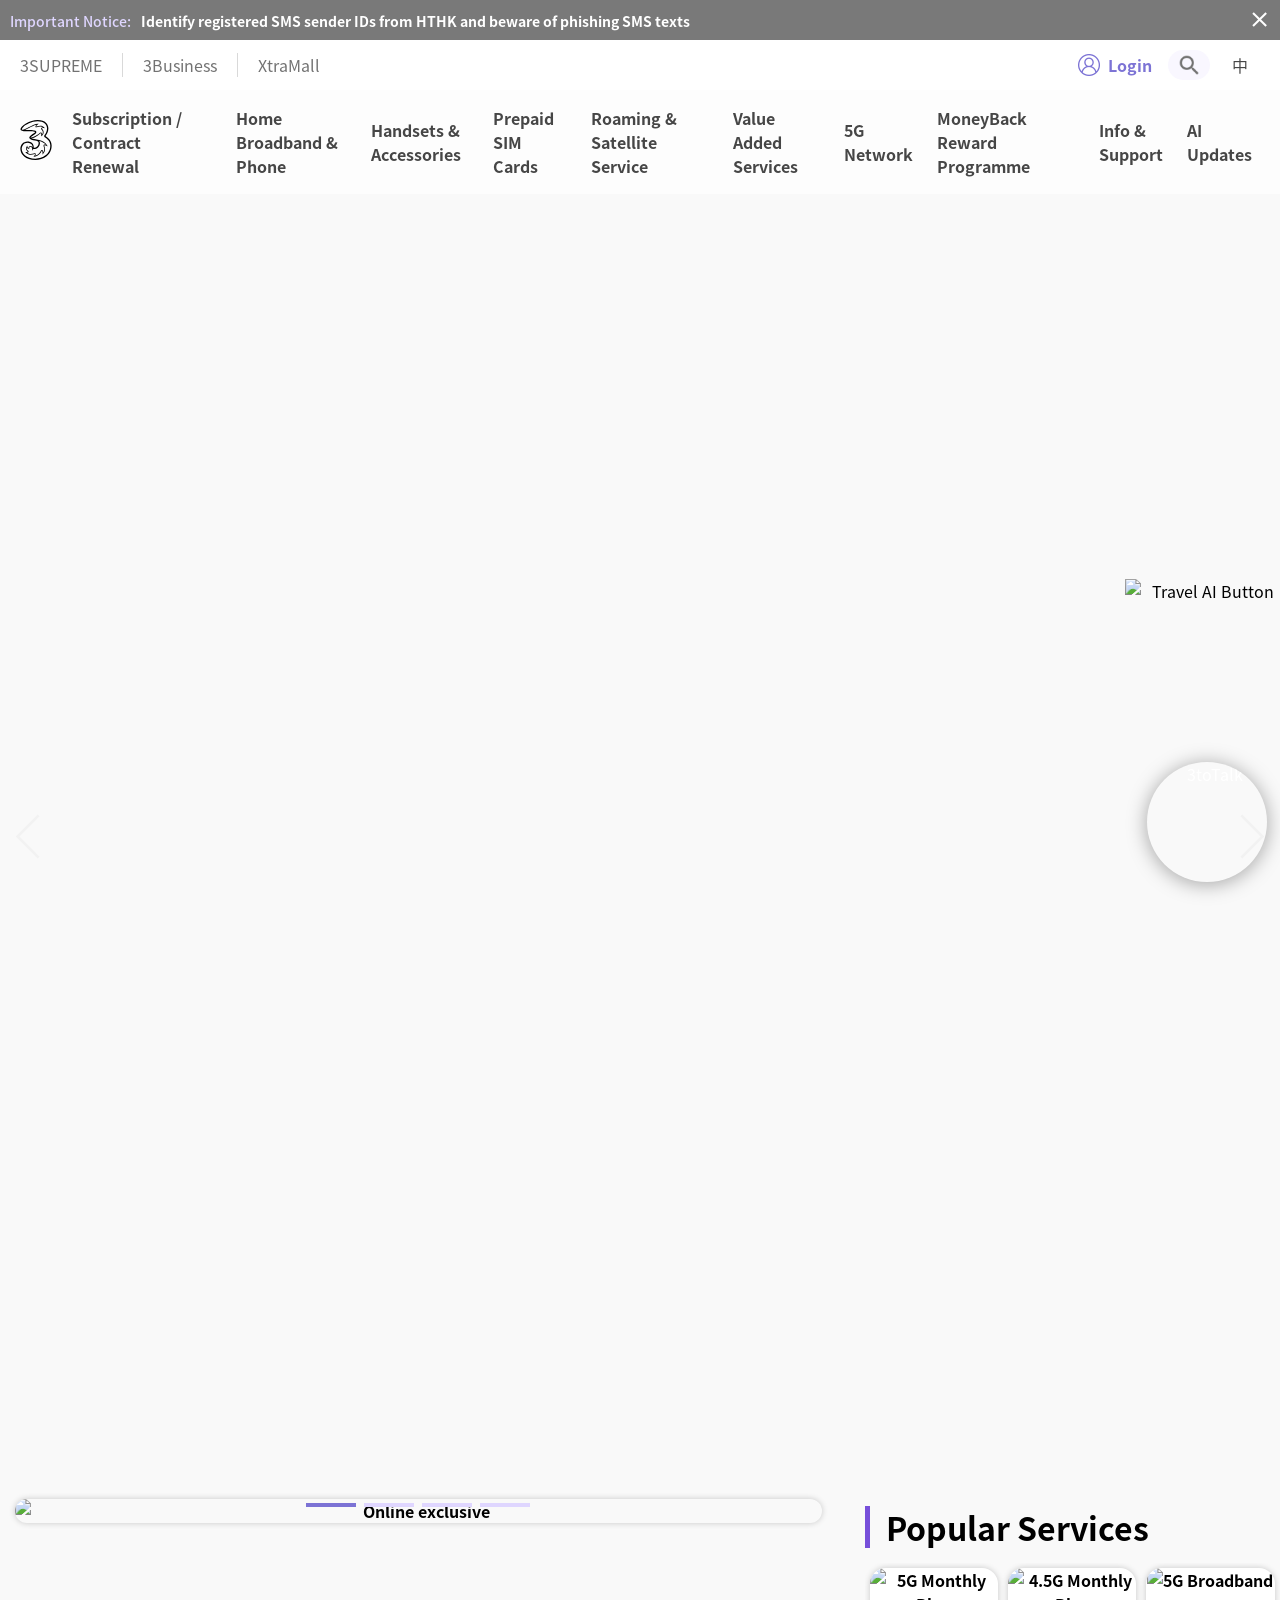
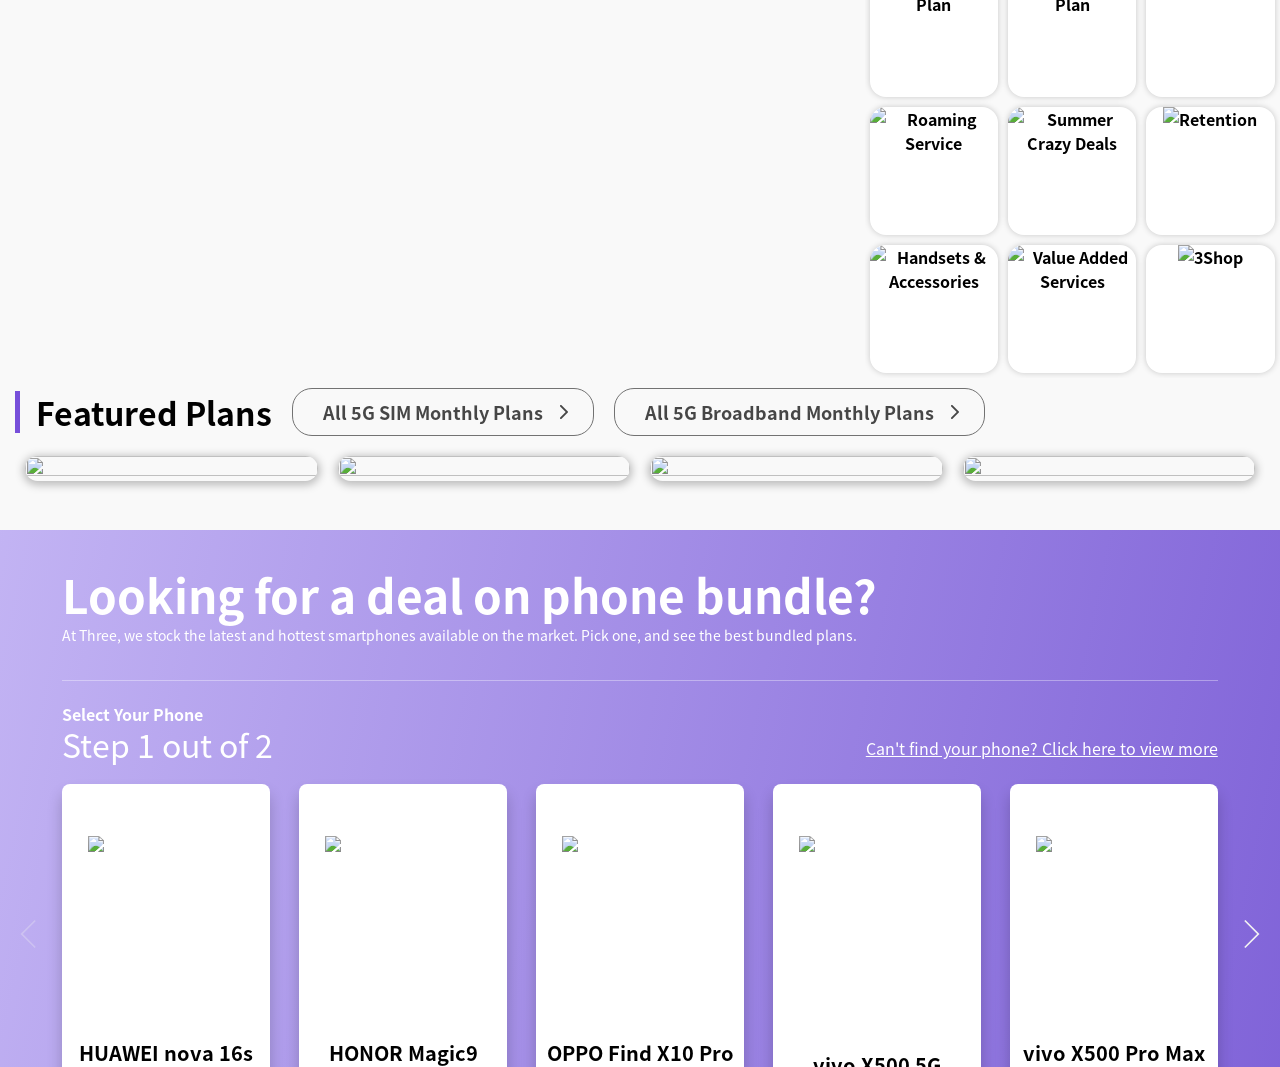
==== christmas/home2.html @ 0cf80a82 "Add Christmas snow UAT static package for Vercel. Includes home and home2 pages with snowfall, pile " ====
<!DOCTYPE html><html lang="en" class="night-sky">
<head>
<base href="/christmas/">

<!-- Google Tag Manager -->
<script>(function(w,d,s,l,i){w[l]=w[l]||[];w[l].push({'gtm.start':
new Date().getTime(),event:'gtm.js'});var f=d.getElementsByTagName(s)[0],
j=d.createElement(s),dl=l!='dataLayer'?'&l='+l:'';j.async=true;j.src=
'https://www.googletagmanager.com/gtm.js?id='+i+dl;f.parentNode.insertBefore(j,f);
})(window,document,'script','dataLayer','GTM-KMR63XJV');</script>
<!-- End Google Tag Manager -->

<meta charset="UTF-8">
<meta http-equiv="X-UA-Compatible" content="ie=edge">
<meta name="viewport" content="width=device-width,initial-scale=1">
<meta name="google-site-verification" content="TUhLHkt46gI5hP8kdC83xCrwX-N184B8eA0Xy2Kvef0" />
<title>One Plan One World | 3 for you | 3 Hong Kong</title>
<meta name="description" content="3HK - Beyond Hong Kong! Travel has become part of everyday life. The brand new &quot;WORLD PLAN&quot; One monthly fee - enjoy data from Hong Kong to the world!">

<meta property="og:title" content="One Plan One World | 3 for you | 3 Hong Kong"><meta property="og:description" content="3HK - Beyond Hong Kong! Travel has become part of everyday life. The brand new &quot;WORLD PLAN&quot; One monthly fee - enjoy data from Hong Kong to the world!"><meta property="og:locale" content="en"><meta property="og:site_name" content="3HK"><meta property="og:image" content="https://www.three.com.hk/media/home/branding-pc-en_r4.webp"><meta name="twitter:title" content="One Plan One World | 3 for you | 3 Hong Kong"><meta name="twitter:description" content="3HK - Beyond Hong Kong! Travel has become part of everyday life. The brand new &quot;WORLD PLAN&quot; One monthly fee - enjoy data from Hong Kong to the world!"><meta name="twitter:card" content="summary"><meta name="twitter:image" content="https://www.three.com.hk/media/home/branding-pc-en_r4.webp">



<!-- 20250918 Thumbnail-->
<link rel="apple-touch-icon" sizes="180x180" href="/apple-touch-icon.png">
<link rel="icon" type="image/png" sizes="32x32" href="/favicon-32x32.png">
<link rel="icon" type="image/png" sizes="16x16" href="/favicon-16x16.png">
<link rel="manifest" href="/manifest.json">
<link rel="shortcut icon" href="/favicon.ico">
<!-- 20250918 Thumbnail-->

<!-- 20220620 Canonical URL -->
<link rel="canonical" href='https://www.three.com.hk/en/home.html'>
<!-- 20220620 Canonical URL -->

<!-- <link rel="stylesheet" href="/assets/css/main.css"> --> 
<!-- --> 
<!-- <link rel="stylesheet" href="/assets/css/en.css"> --> 

<!-- Google tag (gtag.js) -->
<script async src="https://www.googletagmanager.com/gtag/js?id=G-T8FV8XR2CG"></script>
<script>
  window.dataLayer = window.dataLayer || [];
  function gtag(){dataLayer.push(arguments);}
  gtag('js', new Date());

  gtag('config', 'G-T8FV8XR2CG');
</script>

<!-- Microsoft Clarity tracking code -->
<script type="text/javascript">
(function(c,l,a,r,i,t,y){
c[a]=c[a]||function(){(c[a].q=c[a].q||[]).push(arguments)};
t=l.createElement(r);t.async=1;t.src="https://www.clarity.ms/tag/"+i;
y=l.getElementsByTagName(r)[0];y.parentNode.insertBefore(t,y);
})(window, document, "clarity", "script", "td3sk37dtx");
</script>
<!-- Microsoft Clarity tracking code -->

<!-- Organization structured data -->
<script type="application/ld+json">
{
"@context": "https://schema.org",
"@graph": [
{
	"@type": "Organization",
	"@id": "https://www.three.com.hk/#organization",
	"name": "3香港 (3 Hong Kong)",
	"alternateName": ["3HK", "Three Hong Kong", "Hutchison Telephone Company Limited"],
	"url": "https://www.three.com.hk/",
	"logo": {
	"@type": "ImageObject",
	"url": "https://www.three.com.hk/assets/images/3_logo.svg",
	"width": 512,
	"height": 512,
	"caption": "3 Hong Kong Logo"
	},
	"image": "https://www.three.com.hk/assets/images/3_logo.svg",
	"description": "3 Hong Kong is a leading mobile telecommunications operator in Hong Kong providing 5G mobile services, broadband, and digital solutions.",
	"telephone": "+852-1033",
	"email": "cs.mobile@three.com.hk",
	"address": {
	"@type": "PostalAddress",
	"streetAddress": "Hutchison Telecom Tower, 99 Cheung Fai Road",
	"addressLocality": "Tsing Yi",
	"addressRegion": "New Territories",
	"addressCountry": "HK"
	},
	"parentOrganization": {
	"@type": "Corporation",
	"name": "Hutchison Telecommunications Hong Kong Holdings Limited",
	"alternateName": "HTHKH",
	"tickerSymbol": "HKEX:215",
	"url": "https://www.hthkh.com/"
	},
	"brand": [
	{
		"@type": "Brand",
		"name": "SoSIM",
		"url": "https://www.sosimhk.com/"
	},
	{
		"@type": "Brand",
		"name": "MO+",
		"url": "https://www.moplushk.com/"
	},
	{
		"@type": "Brand",
		"name": "3SUPREME",
		"url": "https://www.3supreme.vip/"
	},
	{
		"@type": "Brand",
		"name": "UFO SIM",
		"url": "https://www.ufosim.net/"
	}
	],
	"sameAs": [
	"https://www.facebook.com/threeHK",
	"https://www.instagram.com/3hongkong/",
	"https://www.linkedin.com/company/hthk/",
	"https://www.youtube.com/@3hk780",
	"https://zh.wikipedia.org/wiki/3%E9%A6%99%E6%B8%AF"
	],
	"contactPoint": [
	{
		"@type": "ContactPoint",
		"telephone": "+852-1033",
		"email": "cs.mobile@three.com.hk",
		"contactType": "customer service",
		"areaServed": "HK",
		"availableLanguage": ["en", "zh-Hant", "zh-Hans"]
	}
	]
},
{
	"@type": "WebSite",
	"@id": "https://www.three.com.hk/#website",
	"url": "https://www.three.com.hk/",
	"name": "3香港 (3 Hong Kong)",
	"publisher": {
	"@id": "https://www.three.com.hk/#organization"
	},
	"inLanguage": ["zh-Hant", "en"]
}
]
}
</script>
<!-- Organization structured data -->

<!-- Meta Pixel Code -->
<script>
!function(f,b,e,v,n,t,s)
{if(f.fbq)return;n=f.fbq=function(){n.callMethod?
n.callMethod.apply(n,arguments):n.queue.push(arguments)};
if(!f._fbq)f._fbq=n;n.push=n;n.loaded=!0;n.version='2.0';
n.queue=[];t=b.createElement(e);t.async=!0;
t.src=v;s=b.getElementsByTagName(e)[0];
s.parentNode.insertBefore(t,s)}(window, document,'script',
'https://connect.facebook.net/en_US/fbevents.js');
fbq('init', '1456015915930587');
fbq('track', 'PageView');
</script>
<noscript><img height="1" width="1" style="display:none"
src="https://www.facebook.com/tr?id=1456015915930587&ev=PageView&noscript=1"
/></noscript>
<!-- End Meta Pixel Code -->

<script type="module" src="https://ra.three.com.hk/analytics/static/tracker.umd.cjs"></script>
<script type="module">
  Tracker(
    "https://ra.three.com.hk/analytics/",
    "dc795b6e8851475c9cde13620efe180e"
  );
</script>

<script>
	var lang_url_en = 'https://www.three.com.hk/en/home.html';
	var lang_url_tc = 'https://www.three.com.hk/tc/home.html';
	var current_url = 'https://www.three.com.hk/en/home.html';
	var threeCareAPI = 'https://www.three.com.hk/3Care/';
	

	var xmas_theme = false;
</script>

<script> 

function isIE() {
  ua = navigator.userAgent;

  // alert(" ua version: " + ua);

  /* MSIE used to detect old browsers and Trident used to newer ones*/
  // var is_ie = ua.indexOf("MSIE 10") > -1 || ua.indexOf("Trident/") > -1;

  var is_ie = ua.indexOf("MSIE 10") > -1 || ua.indexOf("MSIE 9.0") > -1 || ua.indexOf("MSIE 8.0") > -1 || ua.indexOf("MSIE 7.0") > -1;
  
  return is_ie; 
}
/* Create an alert to show if the browser is IE or not */
if (isIE()){

    alert('建議使用 Chrome, Firefox, Internet Explorer 11 或以上瀏覽網頁，以達致最佳效果。\nFor the best viewing, it is recommended to use Firefox, Chrome or Internet Explorer 11 or above versions.');
}else{

}

</script>






<style>
	.xmas .navbar-top .container {
		background-image: url("../media/global/");
	}
	
	.xmas #navbar .xmas-buy .nav-category-block:after {
		background-image: url("../media/global/");
	}
	
	.xmas #navbar .xmas-three .nav-category-block:after {
		background-image: url("../media/global/");
	}

	@media screen and (max-width: 1024px) and (min-width: 768px) {
		.xmas .navbar-top .container {
			background-image: url("../media/global/");
		}
	}


	@media screen and (max-width: 767px) {

		.xmas .navbar-top .container {
			background: none;
		}
		
		.xmas #navbar-xs .navbar-top {
			background-image: url("../media/global/");
		}

		.xmas #navbar-xs .navbar-body .nav-list-body:first-of-type:after {
			background-image: url("../media/global/");
		}
		
		.xmas #navbar-xs .navbar-body .nav-list-body:last-of-type:after {
			background-image: url("../media/global/");
		}

	}
</style>
<script>
	var maps_api_type = 'google'; // 'google' or 'baidu'
</script>

</head>
<body>

<div id="night-sky" aria-hidden="true">
	<div class="night-stars night-stars-a"></div>
	<div class="night-stars night-stars-b"></div>
	<div class="night-stars night-stars-c"></div>
	<span class="night-glow"></span>
	<span class="night-glow"></span>
	<span class="night-glow"></span>
	<span class="night-glow"></span>
	<span class="night-glow"></span>
	<span class="night-glow"></span>
	<span class="night-spark"></span>
	<span class="night-spark"></span>
	<span class="night-spark"></span>
	<span class="night-spark"></span>
	<span class="night-spark"></span>
	<span class="night-spark"></span>
	<span class="night-spark"></span>
	<span class="night-spark"></span>
	<span class="night-spark night-spark--side night-spark--side-l night-spark--side-hero"></span>
	<span class="night-spark night-spark--side night-spark--side-l2"></span>
	<span class="night-spark night-spark--side night-spark--side-r night-spark--side-hero"></span>
	<span class="night-spark night-spark--side night-spark--side-r2"></span>
</div>
<div id="snow-pile" class="snow-pile" aria-hidden="true"></div>
<div class="snowfall-overlay" aria-hidden="true">
	<div class="snowfall">
		<div class="snowflake"></div>
		<div class="snowflake"></div>
		<div class="snowflake"></div>
		<div class="snowflake"></div>
		<div class="snowflake"></div>
		<div class="snowflake"></div>
		<div class="snowflake"></div>
		<div class="snowflake"></div>
		<div class="snowflake"></div>
		<div class="snowflake"></div>
		<div class="snowflake"></div>
		<div class="snowflake"></div>
		<div class="snowflake"></div>
		<div class="snowflake"></div>
		<div class="snowflake"></div>
		<div class="snowflake"></div>
		<div class="snowflake"></div>
		<div class="snowflake"></div>
		<div class="snowflake"></div>
		<div class="snowflake"></div>
		<div class="snowflake"></div>
		<div class="snowflake"></div>
		<div class="snowflake"></div>
		<div class="snowflake"></div>
		<div class="snowflake"></div>
		<div class="snowflake"></div>
		<div class="snowflake"></div>
		<div class="snowflake"></div>
		<div class="snowflake"></div>
		<div class="snowflake"></div>
		<div class="snowflake"></div>
		<div class="snowflake"></div>
		<div class="snowflake"></div>
		<div class="snowflake"></div>
		<div class="snowflake"></div>
		<div class="snowflake"></div>
		<div class="snowflake"></div>
		<div class="snowflake"></div>
		<div class="snowflake"></div>
		<div class="snowflake"></div>
		<div class="snowflake"></div>
		<div class="snowflake"></div>
		<div class="snowflake"></div>
		<div class="snowflake"></div>
		<div class="snowflake"></div>
		<div class="snowflake"></div>
		<div class="snowflake"></div>
		<div class="snowflake"></div>
		<div class="snowflake"></div>
		<div class="snowflake"></div>
		<div class="snowflake"></div>
		<div class="snowflake"></div>
		<div class="snowflake"></div>
		<div class="snowflake"></div>
		<div class="snowflake"></div>
		<div class="snowflake"></div>
		<div class="snowflake"></div>
		<div class="snowflake"></div>
		<div class="snowflake"></div>
		<div class="snowflake"></div>
		<div class="snowflake"></div>
		<div class="snowflake"></div>
		<div class="snowflake"></div>
		<div class="snowflake"></div>
		<div class="snowflake"></div>
		<div class="snowflake"></div>
		<div class="snowflake"></div>
		<div class="snowflake"></div>
		<div class="snowflake"></div>
		<div class="snowflake"></div>
		<div class="snowflake"></div>
		<div class="snowflake"></div>
		<div class="snowflake"></div>
		<div class="snowflake"></div>
		<div class="snowflake"></div>
		<div class="snowflake"></div>
		<div class="snowflake"></div>
		<div class="snowflake"></div>
		<div class="snowflake"></div>
		<div class="snowflake"></div>
		<div class="snowflake"></div>
		<div class="snowflake"></div>
		<div class="snowflake"></div>
		<div class="snowflake"></div>
		<div class="snowflake"></div>
		<div class="snowflake"></div>
		<div class="snowflake"></div>
		<div class="snowflake"></div>
		<div class="snowflake"></div>
		<div class="snowflake"></div>
		<div class="snowflake"></div>
		<div class="snowflake"></div>
		<div class="snowflake"></div>
		<div class="snowflake"></div>
		<div class="snowflake"></div>
		<div class="snowflake"></div>
		<div class="snowflake"></div>
		<div class="snowflake"></div>
		<div class="snowflake"></div>
		<div class="snowflake"></div>
		<div class="snowflake"></div>
		<div class="snowflake"></div>
		<div class="snowflake"></div>
		<div class="snowflake"></div>
		<div class="snowflake"></div>
		<div class="snowflake"></div>
		<div class="snowflake"></div>
		<div class="snowflake"></div>
		<div class="snowflake"></div>
		<div class="snowflake"></div>
		<div class="snowflake"></div>
		<div class="snowflake"></div>
		<div class="snowflake"></div>
		<div class="snowflake"></div>
		<div class="snowflake"></div>
		<div class="snowflake"></div>
		<div class="snowflake"></div>
		<div class="snowflake"></div>
		<div class="snowflake"></div>
		<div class="snowflake"></div>
		<div class="snowflake"></div>
		<div class="snowflake"></div>
		<div class="snowflake"></div>
		<div class="snowflake"></div>
		<div class="snowflake"></div>
		<div class="snowflake"></div>
		<div class="snowflake"></div>
		<div class="snowflake"></div>
		<div class="snowflake"></div>
		<div class="snowflake"></div>
		<div class="snowflake"></div>
		<div class="snowflake"></div>
		<div class="snowflake"></div>
		<div class="snowflake"></div>
		<div class="snowflake"></div>
		<div class="snowflake"></div>
		<div class="snowflake"></div>
		<div class="snowflake"></div>
		<div class="snowflake"></div>
		<div class="snowflake"></div>
		<div class="snowflake"></div>
		<div class="snowflake"></div>
		<div class="snowflake"></div>
		<div class="snowflake"></div>
		<div class="snowflake"></div>
		<div class="snowflake"></div>
		<div class="snowflake"></div>
		<div class="snowflake"></div>
		<div class="snowflake"></div>
		<div class="snowflake"></div>
		<div class="snowflake"></div>
		<div class="snowflake"></div>
		<div class="snowflake"></div>
		<div class="snowflake"></div>
		<div class="snowflake"></div>
		<div class="snowflake"></div>
		<div class="snowflake"></div>
		<div class="snowflake"></div>
		<div class="snowflake"></div>
		<div class="snowflake"></div>
		<div class="snowflake"></div>
		<div class="snowflake"></div>
		<div class="snowflake"></div>
		<div class="snowflake"></div>
		<div class="snowflake"></div>
		<div class="snowflake"></div>
		<div class="snowflake"></div>
		<div class="snowflake"></div>
		<div class="snowflake"></div>
		<div class="snowflake"></div>
		<div class="snowflake"></div>
		<div class="snowflake"></div>
		<div class="snowflake"></div>
		<div class="snowflake"></div>
		<div class="snowflake"></div>
		<div class="snowflake"></div>
		<div class="snowflake"></div>
		<div class="snowflake"></div>
		<div class="snowflake"></div>
		<div class="snowflake"></div>
		<div class="snowflake"></div>
		<div class="snowflake"></div>
		<div class="snowflake"></div>
		<div class="snowflake"></div>
		<div class="snowflake"></div>
		<div class="snowflake"></div>
		<div class="snowflake"></div>
		<div class="snowflake"></div>
		<div class="snowflake"></div>
		<div class="snowflake"></div>
		<div class="snowflake"></div>
		<div class="snowflake"></div>
		<div class="snowflake"></div>
		<div class="snowflake"></div>
		<div class="snowflake"></div>
		<div class="snowflake"></div>
		<div class="snowflake"></div>
		<div class="snowflake"></div>
		<div class="snowflake"></div>
		<div class="snowflake"></div>
		<div class="snowflake"></div>
		<div class="snowflake"></div>
		<div class="snowflake"></div>
		<div class="snowflake"></div>
		<div class="snowflake"></div>
		<div class="snowflake"></div>
		<div class="snowflake"></div>
		<div class="snowflake"></div>
		<div class="snowflake"></div>
		<div class="snowflake"></div>
		<div class="snowflake"></div>
		<div class="snowflake"></div>
		<div class="snowflake"></div>
		<div class="snowflake"></div>
		<div class="snowflake"></div>
		<div class="snowflake"></div>
		<div class="snowflake"></div>
		<div class="snowflake"></div>
		<div class="snowflake"></div>
		<div class="snowflake"></div>
		<div class="snowflake"></div>
		<div class="snowflake"></div>
		<div class="snowflake"></div>
		<div class="snowflake"></div>
		<div class="snowflake"></div>
		<div class="snowflake"></div>
		<div class="snowflake"></div>
		<div class="snowflake"></div>
		<div class="snowflake"></div>
		<div class="snowflake"></div>
		<div class="snowflake"></div>
		<div class="snowflake"></div>
		<div class="snowflake"></div>
		<div class="snowflake"></div>
		<div class="snowflake"></div>
		<div class="snowflake"></div>
		<div class="snowflake"></div>
		<div class="snowflake"></div>
		<div class="snowflake"></div>
		<div class="snowflake"></div>
		<div class="snowflake"></div>
		<div class="snowflake"></div>
		<div class="snowflake"></div>
		<div class="snowflake"></div>
		<div class="snowflake"></div>
		<div class="snowflake"></div>
		<div class="snowflake"></div>
		<div class="snowflake"></div>
		<div class="snowflake"></div>
		<div class="snowflake"></div>
	</div>
</div>

<!-- Google Tag Manager (noscript) -->
<noscript><iframe src="https://www.googletagmanager.com/ns.html?id=GTM-KMR63XJV"
height="0" width="0" style="display:none;visibility:hidden"></iframe></noscript>
<!-- End Google Tag Manager (noscript) -->


<h1 class="visuallyhidden ">One Plan One World | 3 for you | 3 Hong Kong</h1>
    <style>
      .visuallyhidden {
          position: absolute;
          clip: rect(1px, 1px, 1px, 1px);
          -webkit-clip-path: inset(0px 0px 99.9% 99.9%);
          clip-path: inset(0px 0px 99.9% 99.9%);
          overflow: hidden;
          height: 1px;
          width: 1px;
          padding: 0;
          border: 0
      }

      .bg-gradient {
        background-image: linear-gradient(
          180deg,
          var(--NewPurple3, #f9f9f9) 0%,
          var(--NewWhite, #f9f9f9) 43.75%,
          var(--NewPurple4, #f9f9f9) 100%
        );
        min-height: 100%;
        height: fit-content !important;
        background-repeat: no-repeat;
        background-color: #f9f9f9;
      }
    </style>
<noscript>You need to enable JavaScript to run this app.</noscript>
<div id="root" class="bg-gradient"></div><div class="device-xs visible-xs"></div><div class="device-sm visible-sm"></div><div class="device-md visible-md"></div><div class="device-lg visible-lg"></div>
<script src="/assets/js/jquery-3.6.1.min.js"></script>
<script src="/assets/js/slick.min.js"></script>
<script src="/assets/js/jquery.share.min.js"></script>

<script type="text/javascript">var THREE_REACT_APP_GLOBAL={fn:[],language:"en",api_endpoint:"/3api/v02/"}</script>
<script src="/assets/js/main.js"></script>

<!-- <link href="/static/css/main.css" rel="stylesheet"> -->
<!-- <script type="text/javascript" src="/static/js/main.js"></script> -->

<link crossorigin  href="/static/css/main.css" rel="stylesheet">
<link href="/assets/css/home-snowfall-w3bits.css" rel="stylesheet">
<link href="/assets/css/home-snow-accumulate.css?v=fall50" rel="stylesheet">
<link href="/assets/css/home-night.css?v=3" rel="stylesheet">
<script>
/* SPA routes only match /:lang/home.html — /christmas/index.html is the 404 route. */
(function () {
  var path = location.pathname.replace(/\/+$/, "") || "/";
  if (path === "/christmas" || path === "/christmas/index.html") {
    history.replaceState(null, "", "/christmas/home.html" + location.search + location.hash);
  }
})();
</script>
<script type="module" crossorigin src="/static/js/main.js"></script>












<script>
  let lang = "en";
  let hasPetButtonRun = false;

  function generatePetButton() {
    // Ensure only run one time
    if (hasPetButtonRun) return;
    hasPetButtonRun = true;

    // 1. Injecting CSS Animation Styles into the Head
    const styleTag = document.createElement("style");
    styleTag.innerHTML = `
            @keyframes slideFromBehindDog {
                from {
                    opacity: 0;
                    transform: translateY(100px); /* Start hidden down at the dog's bottom */
                }
                to {
                    opacity: 1;
                    transform: translateY(0);    /* Slide up to its resting absolute position */
                }
            }

            /* 🐕 Dog Shake Animation */
            @keyframes slideDogFromLeft {
                from {
                    opacity: 0;
                    transform: translateX(-100px); /* Start hidden down at the dog's bottom */
                }
                to {
                    opacity: 1;
                    transform: translate(0);    /* Slide up to its resting absolute position */
                }
            }

            @keyframes shakeDog {
                0%, 50%, 100% { transform: rotate(0deg) translateX(0); }
                25% { transform: rotate(-15deg) translateX(-2px); }
                75% { transform: rotate(8deg) translateX(0); }
            }

            /* Smooth scaling handling for the widget container on hover */
            .widget-container {
                transition: transform 0.3s ease !important;
            }
            .widget-container:hover {
                transform: scale(1.03);
            }
        `;
    document.head.appendChild(styleTag);

    const url = lang === 'en' ? "https://web.three.com.hk/plans/vipet/index-en.html?intcmp=home-dog-260522" : "https://web.three.com.hk/plans/vipet/index.html?intcmp=home-dog-260522"

    // 2. Configuration with your specific assets
    const buttonConfig = {
      left: {
        url,
        img: "https://www.three.com.hk/assets/images/dog-left.png",
        message:
          "https://www.three.com.hk/assets/images/message-left-en.png",
      },
      center: {
        url,
        img: "https://www.three.com.hk/assets/images/dog-center.png",
        message:
          "https://www.three.com.hk/assets/images/message-center-en.png",
      },
    };

    // 3. Selection
    const positions = Object.keys(buttonConfig);
    let choice = positions[Math.floor(Math.random() * positions.length)];

    // Please do not remove or delete!
    // choice = 'left';
    // choice = 'center';

    const settings = buttonConfig[choice];
    const isMobile = window.innerWidth <= 768;

    // 4. Create Container
    const widgetContainer = document.createElement("div");
    widgetContainer.className = "widget-container"; // Assigned class for CSS hover targeting

    // 5. Create Elements
    const btn = document.createElement("button");
    btn.innerHTML = `<img src="${settings.img}" alt="Pet" style="width: 100%; height: auto; display: block;">`;

    const message = document.createElement("div");
    message.innerHTML = `<img src="${settings.message}" alt="Pet Plan Bubble Message" style="width: 100%; height: auto; display: block;">`;

    // 6. Responsive Width Logic
    let btnWidth;
    if (choice === "left") {
      btnWidth = isMobile ? "134px" : "134px";
    } else if (choice === "center") {
      btnWidth = isMobile ? "159px" : "159px";
    } else {
      btnWidth = isMobile ? "200px" : "300px";
    }

    // 7. Core Styles on Container (Acts as the absolute anchor)
    Object.assign(widgetContainer.style, {
      position: "fixed",
      bottom: "0",
      width: btnWidth,
      zIndex: "9999",
    });

    // Horizontal Positioning
    if (choice === "left") {
      widgetContainer.style.left = "0px";
    } else if (choice === "center") {
      widgetContainer.style.left = "0";
      widgetContainer.style.right = "0";
      widgetContainer.style.margin = "0 auto";
    } else {
      widgetContainer.style.right = "20px";
    }

    // Button Styles (Sits normally at the bottom of the container)
    Object.assign(btn.style, {
      width: "100%",
      background: "transparent",
      border: "none",
      padding: "0",
      cursor: "pointer",
      outline: "none",
      position: "relative",
      zIndex: "2", // Sits on top of the message while it slides up
    });

    // Message Bubble Styles
    Object.assign(message.style, {
      opacity: "0",
      position: "absolute",
      width: "100%", // Inherits container width match
      transition: "transform 0.3s ease",
      pointerEvents: "pointer",
      zIndex: "1", // Hidden behind dog graphic layers initially
    });

    // --- Fixed horizontal adjustment for the 'left' layout choice ---
    if (choice === "left") {
      // Dog slides in from left + fades in for 0.8s
      btn.style.animation = "slideDogFromLeft 0.8s ease-in-out forwards";
      message.style.left = "80px"; // Changed from right = '-80px' to consistently push it rightward

      // Message Bubble Styles
      Object.assign(message.style, {
        width: "250px",
        bottom: "80%", // Sits above the dog vertically in its resting state
      });

      // Listen for slide animation to complete, then start shake
      btn.addEventListener("animationend", function handleSlideComplete(e) {
        if (e.animationName === "slideDogFromLeft") {
          btn.removeEventListener("animationend", handleSlideComplete);
          btn.style.animation = "none";
          void btn.offsetWidth; // Force reflow
          btn.style.animation = "shakeDog .3s ease-in-out forwards";

          // Listen for shake animation to complete, then start message animation
          btn.addEventListener("animationend", function handleShakeComplete(e) {
            if (e.animationName === "shakeDog") {
              btn.removeEventListener("animationend", handleShakeComplete);
              message.style.animation =
                "slideFromBehindDog 0.8s cubic-bezier(0.25, 1, 0.5, 1) forwards";
            }
          });
        }
      });
    } else if (choice === "center") {
      // Dog slides in from bottom + fades in for 0.8s
      btn.style.animation = "slideFromBehindDog 0.8s ease-in-out forwards";
      message.style.left = "0";

      // Vertically align message and dog for center choice
      Object.assign(widgetContainer.style, {
        display: "flex",
        flexDirection: "column",
        alignItems: "center",
        justifyContent: "flex-end",
      });

      Object.assign(message.style, {
        position: "static",
        width: "327px",
        bottom: "auto",
        marginTop: "0",
        marginBottom: "-30px",
        textAlign: "center",
      });

      // Listen for slide animation to complete, then start shake
      btn.addEventListener("animationend", function handleSlideComplete(e) {
        if (e.animationName === "slideFromBehindDog") {
          btn.removeEventListener("animationend", handleSlideComplete);
          btn.style.animation = "none";
          void btn.offsetWidth; // Force reflow
          btn.style.animation = "shakeDog .3s ease-in-out forwards";

          // Listen for shake animation to complete, then start message animation
          btn.addEventListener("animationend", function handleShakeComplete(e) {
            if (e.animationName === "shakeDog") {
              btn.removeEventListener("animationend", handleShakeComplete);
              message.style.animation =
                "slideFromBehindDog 0.8s cubic-bezier(0.25, 1, 0.5, 1) forwards";
            }
          });
        }
      });
    } else {
      message.style.left = "0"; // Default fallback centering for non-left choice layouts
    }

    // 8. Interaction Logic (Hover Bubble Push)
    if (!isMobile) {
      widgetContainer.onmouseover = () => {
        message.style.transform = "translateY(-10px)"; // Lifts the text bubble slightly on hover
      };
      widgetContainer.onmouseout = () => {
        message.style.transform = "translateY(0)";
      };
    }

    // 9. Open Link & Mount
    widgetContainer.onclick = () => window.open(settings.url, "_blank");
    widgetContainer.style.cursor = "pointer";

    // Append items
    if (choice === "center") {
      // For center: append message first so it appears above the dog
      widgetContainer.appendChild(message);
      widgetContainer.appendChild(btn);
    } else {
      // For left/right: append button first
      widgetContainer.appendChild(btn);
      widgetContainer.appendChild(message);
    }
    document.body.appendChild(widgetContainer);
  }

  function watchForUnmount(selector, callback, options = {}) {
    const { root = document.body } = options;

    let element = document.querySelector(selector);
    if (!element) {
      console.warn(`Element ${selector} not found`);
      return () => {};
    }

    let hasCalled = false; // ← Prevents duplicate calls

    const observer = new MutationObserver(() => {
      if (hasCalled) return;

      if (!document.contains(element)) {
        hasCalled = true;
        observer.disconnect();
        callback(element);
      }
    });

    observer.observe(root, {
      childList: true,
      subtree: true,
    });

    // Optional: One-time final safety check
    const safetyCheck = setTimeout(() => {
      if (!hasCalled && !document.contains(element)) {
        hasCalled = true;
        observer.disconnect();
        callback(element);
      }
    }, 1000);

    // Cleanup function
    return () => {
      hasCalled = true;
      observer.disconnect();
      clearTimeout(safetyCheck);
    };
  }





  document.addEventListener('DOMContentLoaded', () => {

  const cleanup1 = watchForUnmount("#popupMnp", (element) => {
    setTimeout(()=>{
      generatePetButton();
    },2500)
  });

   setTimeout(()=>{
  const cleanup2 = watchForUnmount("#popupYouTube", (element) => {
    setTimeout(()=>{
      generatePetButton();
    },2500)
  });
},1500)



    if (!document.querySelector("#popupMnp")) {
      //generatePetButton();
    }
  });
</script>
<script src="/assets/js/home-snow-accumulate.js?v=shovel3" defer></script>

</body>
</html>
---- static/css/main.css ----
._containerWrapperMasterBar_haz05_1{z-index:1000;width:100%;display:none}._containerWrapperMasterBar_haz05_1._sticky_haz05_6{position:sticky;top:0}@media screen and (width>=1200px){._containerWrapperMasterBar_haz05_1{display:block}}._containerWrapperMasterBar_haz05_1 ._containerWrapperNavigationBar_haz05_16{background-color:#fdfdfd}._containerWrapperMasterBar_haz05_1 ._containerWrapperNavigationBar_haz05_16 ._containerNavigationBar_haz05_19{max-width:1600px;margin:auto;padding:auto}._containerWrapperMasterBar_haz05_1 ._containerWrapperNavigationBar_haz05_16 ._containerNavigationBar_haz05_19 ._navigationBar_haz05_24{flex-grow:1;flex-basis:auto;align-items:center;margin:0 1rem;display:flex}._containerWrapperMasterBar_haz05_1 ._containerWrapperNavigationBar_haz05_16 ._containerNavigationBar_haz05_19 ._navigationBar_haz05_24 ._navigationTabList_haz05_31{background-color:#fdfdfd;align-items:center;margin:0;padding:0;list-style-type:none;display:flex;overflow:hidden}._containerWrapperMasterBar_haz05_1 ._containerWrapperNavigationBar_haz05_16 ._containerNavigationBar_haz05_19 ._navigationBar_haz05_24 ._navigationTabList_haz05_31 ._navigationTab_haz05_31{float:left}._containerWrapperMasterBar_haz05_1 ._containerWrapperTopBar_haz05_44{z-index:9999;background-color:#fff;position:sticky}._containerWrapperMasterBar_haz05_1 ._containerWrapperTopBar_haz05_44 ._containerTopBar_haz05_49{justify-content:space-between;align-items:center;max-width:1600px;margin:auto;padding:10px 20px;display:flex}._containerWrapperMasterBar_haz05_1 ._containerWrapperTopBar_haz05_44 ._containerTopBar_haz05_49 ._topBar_haz05_57{align-items:center;display:flex}._containerWrapperMasterBar_haz05_1 ._containerWrapperTopBar_haz05_44 ._containerTopBar_haz05_49 ._topBar_haz05_57 ._topNavList_haz05_61{align-items:baseline;gap:20px;margin:0;padding:0;list-style:none;display:flex}._containerWrapperMasterBar_haz05_1 ._containerWrapperTopBar_haz05_44 ._containerTopBar_haz05_49 ._topBar_haz05_57 ._topNavList_haz05_61 li{font-size:1rem;display:inline-block;position:relative}._containerWrapperMasterBar_haz05_1 ._containerWrapperTopBar_haz05_44 ._containerTopBar_haz05_49 ._topBar_haz05_57 ._topNavList_haz05_61 li a{color:#727272;padding-right:20px}._containerWrapperMasterBar_haz05_1 ._containerWrapperTopBar_haz05_44 ._containerTopBar_haz05_49 ._topBar_haz05_57 ._topNavList_haz05_61 li:not(:last-child) a{border-right:1px solid #d9d9d9}._containerWrapperMasterBar_haz05_1 ._containerWrapperTopBar_haz05_44 ._containerTopBar_haz05_49 ._topBarButtonGroup_haz05_81{align-items:center;gap:40px;display:flex}._containerWrapperMasterBar_haz05_1 ._containerWrapperTopBar_haz05_44 ._containerTopBar_haz05_49 ._topBarButtonGroup_haz05_81 ._containerNavigationButtonGroup_haz05_86{align-items:center;gap:10px;display:flex}._containerWrapperMasterBar_haz05_1 ._containerWrapperTopBar_haz05_44 ._containerTopBar_haz05_49 ._topBarButtonGroup_haz05_81 ._btnLang_haz05_91{color:#464646;background:0 0;border:none;border-radius:10px;padding:3px 12px}._containerWrapperMasterBar_haz05_1 ._containerWrapperTopBar_haz05_44 ._containerTopBar_haz05_49 ._topBarButtonGroup_haz05_81 ._btn3shop_haz05_98 img{max-height:40px}._spaceMasterBar_haz05_102{display:none}@media screen and (width>=1200px){._spaceMasterBar_haz05_102{display:block}}._navigationTabLink_haz05_111{color:#464646;cursor:pointer;background:linear-gradient(#7c73d5,#7c73d5) 50% 100%/0% 3px no-repeat;margin:0 .75rem;padding:1rem 0;font-weight:700;line-height:24px;text-decoration:none;transition:all .45s;display:block}._navigationTabLink_haz05_111:hover{color:#7c73d5;background-size:100% 3px;text-decoration:none}._navigationTabLink_haz05_111:has(+._megaMenu_haz05_125:hover){color:#7c73d5;background-size:100% 3px;text-decoration:none}._wrapperMegaMenu_haz05_131{justify-content:space-evenly;gap:4rem;max-width:1600px;margin:auto;padding:1rem;display:flex}@media screen and (width>=1024px){._wrapperMegaMenu_haz05_131{justify-content:left}}._wrapperMegaMenu_haz05_131 ._containerMegaMenuImages_haz05_144{flex-direction:column;gap:1.25rem;display:flex}._wrapperMegaMenu_haz05_131 ._containerMegaMenuImages_haz05_144 ._megaMenuImgLink_haz05_149{display:block}._wrapperMegaMenu_haz05_131 ._containerMegaMenuImages_haz05_144 ._megaMenuImgLink_haz05_149 ._wrapperMegaMenuImg_haz05_152{border-radius:10px;align-items:center;display:flex;overflow:hidden}._wrapperMegaMenu_haz05_131 ._containerMegaMenuImages_haz05_144 ._megaMenuImgLink_haz05_149 ._wrapperMegaMenuImg_haz05_152 ._megaMenuImg_haz05_149{object-fit:cover;vertical-align:bottom;width:320px;height:auto;transition:scale .3s ease-in}._wrapperMegaMenu_haz05_131 ._containerMegaMenuImages_haz05_144 ._megaMenuImgLink_haz05_149 ._wrapperMegaMenuImg_haz05_152 ._megaMenuImg_haz05_149:hover{scale:1.05}._containerMegaMenuCategory_haz05_169{flex-direction:column;row-gap:.75rem;display:flex}._containerMegaMenuCategory_haz05_169 ._categoryLabel_haz05_174{align-items:center;display:inline-flex}._containerMegaMenuCategory_haz05_169 ._categoryLabel_haz05_174 ._colorTag_haz05_178{background-color:#7c73d5;width:3px;height:1.8rem;margin-right:.75rem}._containerMegaMenuCategory_haz05_169 ._categoryLabel_haz05_174 ._text_haz05_184{color:#7c73d5;font-size:1.5rem;font-weight:700}._containerMegaMenuCategory_haz05_169 ._megaMenuLink_haz05_189{color:#000;width:fit-content;font-size:1rem;font-weight:400;display:block;position:relative}._containerMegaMenuCategory_haz05_169 ._megaMenuLink_haz05_189._indent_haz05_197{color:#464646;padding-left:20px}._containerMegaMenuCategory_haz05_169 ._megaMenuLink_haz05_189 ._newTag_haz05_201{vertical-align:middle;color:#fff;white-space:nowrap;background-color:#7c73d5;border-radius:3px;margin-left:5px;padding:4px 8px;font-size:.75rem;font-weight:700;line-height:1.5;display:inline-block}._containerMegaMenuCategory_haz05_169 ._megaMenuLink_haz05_189 ._text_haz05_184{height:24px;line-height:24px}._containerMegaMenuCategory_haz05_169 ._megaMenuLink_haz05_189:hover{color:#774fda;text-decoration:none}._megaMenu_haz05_125{z-index:9999;background-color:#f3f3f3;width:100%;margin:auto;transition:opacity .35s ease-in-out,visibility .25s ease-in;position:absolute;left:0}._horizontalLine_haz05_233{background:#c6c6c6;width:2px;height:auto}._megaMenuBackdrop_haz05_239{z-index:999;visibility:hidden;opacity:0;pointer-events:none;transition:opacity .3s ease-out,visibility .3s ease-out;position:fixed;inset:0}._megaMenuBackdrop_haz05_239._open_haz05_249{-webkit-backdrop-filter:blur(5px);backdrop-filter:blur(5px);visibility:visible;opacity:1;pointer-events:auto;background-color:#fff3}._logo3_haz05_258{width:40px;height:auto;max-height:40px;margin-right:.25rem}._fadeIn_haz05_265{animation:.5s forwards _fadeIn_haz05_265}@keyframes _fadeIn_haz05_265{0%{opacity:.2}to{opacity:1}}._btnNavAccountButton_1rjlt_1{color:#7c73d5;white-space:nowrap;background-color:#0000;border:0;outline:none;align-items:center;font-weight:700;display:inline-flex}._btnNavAccountButton_1rjlt_1 img{width:22px;height:22px;margin-right:.5rem}._btnNavAccountButton_1rjlt_1 div{text-align:center;max-width:fit-content;height:24px;line-height:24px}._dropdown_1rjlt_23{padding:.5rem 0;display:inline-block;position:relative}._dropdown_1rjlt_23 ._menuButton_1rjlt_28{color:#fff;cursor:pointer;background-color:#2563eb;border:none;border-radius:.375rem;padding:.5rem 1rem;transition:background-color .2s}._dropdown_1rjlt_23 ._menuButton_1rjlt_28:hover{background-color:#1e40af}._dropdown_1rjlt_23 ._dropdownMenu_1rjlt_40{z-index:1000000;background-color:#fff;border-radius:.375rem;width:12rem;transition:all .3s ease-in-out;position:absolute;top:100%;left:0;box-shadow:0 4px 6px #0000001a}._dropdown_1rjlt_23 ._dropdownMenu_1rjlt_40 a{color:#1f2937;padding:.75rem 1rem;text-decoration:none;transition:background-color .2s;display:block}._dropdown_1rjlt_23 ._dropdownMenu_1rjlt_40 a:hover{background-color:#dfd6ff}._btnNavSearchButton_1xuww_1{color:#fff;white-space:nowrap;background:#f9f7ff;border:0;border-radius:20px;outline:none;align-items:center;padding:2px 8px;display:inline-flex}._btnNavSearchButton_1xuww_1:hover{background:#ede7ff}._btnNavSearchButton_1xuww_1 img{width:26px;height:26px}._btnNavSearchButton_1xuww_1 div{text-align:center;max-width:fit-content}._accordion_pcxc2_1{display:block}._accordionHeader_pcxc2_5{color:#464646;cursor:pointer;justify-content:space-between;align-items:center;padding:1rem;font-weight:700;transition:background-color .3s;display:flex}._accordionHeader_pcxc2_5>h3{font-size:1.125rem;font-weight:700}._accordionHeader_pcxc2_5>h3._highlighted_pcxc2_19{color:#7c73d5}._accordionHeader_pcxc2_5 ._mobileNavigationLink_pcxc2_22{color:#464646;justify-content:space-between;align-items:center;width:100%;text-decoration:none;display:flex}._accordionHeader_pcxc2_5 ._mobileNavigationLink_pcxc2_22 h3{font-size:1.125rem;font-weight:700}._accordionHeader_pcxc2_5 ._mobileNavigationLink_pcxc2_22 ._linkArrow_pcxc2_34{color:#464646}._accordionHeader_pcxc2_5 ._mobileNavigationLink_pcxc2_22:hover,._accordionHeader_pcxc2_5 ._mobileNavigationLink_pcxc2_22:hover ._linkArrow_pcxc2_34{color:#7c73d5}._accordionBody_pcxc2_44{background-color:#f3f3f3;padding:1rem}._accordionContent_pcxc2_49{will-change:height, transform;background-color:#fff;transition:height .3s cubic-bezier(.4,0,.2,1);overflow:hidden;transform:translateZ(0)}._accordionContent_pcxc2_49 ._containerNavigationImages_pcxc2_56{flex-direction:column;gap:1.5rem;margin-top:1.5rem;display:flex}._accordionContent_pcxc2_49 ._containerNavigationImages_pcxc2_56 ._mobileNavigationImgLink_pcxc2_62{width:85%;margin-left:auto;margin-right:auto;line-height:0;text-decoration:none;display:flex}._accordionContent_pcxc2_49 ._containerNavigationImages_pcxc2_56 ._mobileNavigationImgLink_pcxc2_62 ._wrapper_pcxc2_70{border-radius:10px;overflow:hidden}._accordionContent_pcxc2_49 ._containerNavigationImages_pcxc2_56 ._mobileNavigationImgLink_pcxc2_62 ._wrapper_pcxc2_70 img{object-fit:contain;width:100%;height:auto;transition:scale .3s}._accordionContent_pcxc2_49 ._containerNavigationImages_pcxc2_56 ._mobileNavigationImgLink_pcxc2_62 ._wrapper_pcxc2_70 img:hover{scale:1.05}._accordionContent_pcxc2_49 ._mobileNavigationCategoryContainer_pcxc2_83{grid-template-columns:1fr 1fr;gap:20px;display:grid}._accordionContent_pcxc2_49 ._mobileNavigationCategoryContainer_pcxc2_83._noSectionLabel_pcxc2_88{grid-template-columns:1fr!important}._accordionContent_pcxc2_49 ._mobileNavigationCategoryContainer_pcxc2_83 ._mobileNavigationCategoryLabel_pcxc2_91{align-items:center;margin-top:5px;display:inline-flex}._accordionContent_pcxc2_49 ._mobileNavigationCategoryContainer_pcxc2_83 ._mobileNavigationCategoryLabel_pcxc2_91 ._colorTag_pcxc2_96{background-color:#7c73d5;width:3px;height:1.8rem;margin-right:1rem}._accordionContent_pcxc2_49 ._mobileNavigationCategoryContainer_pcxc2_83 ._mobileNavigationCategoryLabel_pcxc2_91 ._text_pcxc2_102{color:#7c73d5;font-size:1.2rem;font-weight:700}._accordionContent_pcxc2_49 ._mobileNavigationCategoryContainer_pcxc2_83 ._mobileNavigationLink_pcxc2_22{color:#000;width:fit-content;padding:.5rem 0;font-size:1rem;font-weight:400;display:block;position:relative}._accordionContent_pcxc2_49 ._mobileNavigationCategoryContainer_pcxc2_83 ._mobileNavigationLink_pcxc2_22._indent_pcxc2_116{color:#464646;padding-left:20px}._accordionContent_pcxc2_49 ._mobileNavigationCategoryContainer_pcxc2_83 ._mobileNavigationLink_pcxc2_22 ._text_pcxc2_102{height:28px;line-height:28px}._accordionContent_pcxc2_49 ._mobileNavigationCategoryContainer_pcxc2_83 ._mobileNavigationLink_pcxc2_22 ._newTag_pcxc2_124{vertical-align:middle;color:#fff;white-space:nowrap;background-color:#7c73d5;border-radius:3px;margin-left:5px;padding:4px 8px;font-size:.75rem;font-weight:700;line-height:1.5;display:inline-block}._accordionContent_pcxc2_49 ._mobileNavigationCategoryContainer_pcxc2_83 ._mobileNavigationLink_pcxc2_22:hover{color:#7c73d5;text-decoration:none}._accordionIcon_pcxc2_142{width:24px;height:24px;transition:transform .3s;transform:rotate(90deg)}._accordionIconRotated_pcxc2_149{transform:rotate(-90deg)}._linkArrow_pcxc2_34{flex-shrink:0;width:24px;height:24px}._containerWrapperMasterMobileMenu_8xvri_1{z-index:2;background-color:#fdfdfd;width:100%;display:block;position:relative}@media screen and (width>=1200px){._containerWrapperMasterMobileMenu_8xvri_1{display:none}}._containerWrapperMasterMobileMenu_8xvri_1 ._sidebarOverlay_8xvri_13{z-index:1999999;background:#000000a6;width:100%;height:100%;display:none;position:fixed;top:0;left:0}@media screen and (width>=1200px){._containerWrapperMasterMobileMenu_8xvri_1 ._sidebarOverlay_8xvri_13._open_8xvri_24{display:block!important}._containerWrapperMasterMobileMenu_8xvri_1 ._sidebarOverlay_8xvri_13{display:none!important}}._containerWrapperMasterMobileMenu_8xvri_1 ._sidebar_8xvri_13{background-color:#fdfdfd;flex-direction:column;width:100%;max-width:500px;height:100%;transition:transform .3s ease-in-out;display:flex;position:fixed;top:0;left:0;overflow:hidden auto;transform:translate(-100%);box-shadow:0 4px 6px #0000001a}@media screen and (width>=1200px){._containerWrapperMasterMobileMenu_8xvri_1 ._sidebar_8xvri_13{display:none}}._containerWrapperMasterMobileMenu_8xvri_1 ._sidebar_8xvri_13._open_8xvri_24{transform:translate(0)}._containerWrapperMasterMobileMenu_8xvri_1 ._sidebar_8xvri_13 ._sidebarContent_8xvri_56{position:relative}._containerWrapperMasterMobileMenu_8xvri_1 ._sidebar_8xvri_13 ._sidebarContent_8xvri_56 ._closeButton_8xvri_59{cursor:pointer;color:#464646;background:0 0;border:none;margin:1rem .5rem}._containerWrapperMasterMobileMenu_8xvri_1 ._sidebar_8xvri_13 ._sidebarContent_8xvri_56 ._closeButton_8xvri_59:focus{outline:none}._containerWrapperMasterMobileMenu_8xvri_1 ._sidebar_8xvri_13 ._sidebarContent_8xvri_56 ._closeButton_8xvri_59 svg{width:1.5rem;height:1.5rem}._containerWrapperMasterMobileMenu_8xvri_1 ._containerWrapperMobileTopBar_8xvri_73{background-color:#fff}._containerWrapperMasterMobileMenu_8xvri_1 ._containerWrapperMobileTopBar_8xvri_73 ._containerMobileTopBar_8xvri_76{justify-content:space-between;align-items:center;max-width:1600px;margin:auto;padding:1rem;display:flex}._containerWrapperMasterMobileMenu_8xvri_1 ._containerWrapperMobileTopBar_8xvri_73 ._containerMobileTopBar_8xvri_76 ._topBar_8xvri_84{align-items:center;display:flex}._containerWrapperMasterMobileMenu_8xvri_1 ._containerWrapperMobileTopBar_8xvri_73 ._containerMobileTopBar_8xvri_76 ._topBar_8xvri_84 ._btn3_8xvri_88{background:0 0;border:0;outline:none;padding:0;position:relative}._containerWrapperMasterMobileMenu_8xvri_1 ._containerWrapperMobileTopBar_8xvri_73 ._containerMobileTopBar_8xvri_76 ._topBar_8xvri_84 ._btn3_8xvri_88 ._logo3_8xvri_95{width:40px;height:auto;margin-right:20px}._containerWrapperMasterMobileMenu_8xvri_1 ._containerWrapperMobileTopBar_8xvri_73 ._containerMobileTopBar_8xvri_76 ._topBar_8xvri_84 ._dropdownMenu_8xvri_100{z-index:10;background-color:#fff;width:12rem;margin-top:.5rem;transition:all .3s ease-in-out;position:absolute;top:calc(50% + 1px);left:70px;box-shadow:0 6px 15px #000}._containerWrapperMasterMobileMenu_8xvri_1 ._containerWrapperMobileTopBar_8xvri_73 ._containerMobileTopBar_8xvri_76 ._topBar_8xvri_84 ._dropdownMenu_8xvri_100 a{color:#727272;padding:.75rem 1rem;text-decoration:none;transition:background-color .2s;display:block}._containerWrapperMasterMobileMenu_8xvri_1 ._containerWrapperMobileTopBar_8xvri_73 ._containerMobileTopBar_8xvri_76 ._topBar_8xvri_84 ._dropdownMenu_8xvri_100 a:hover{background-color:#dbeafe}._containerWrapperMasterMobileMenu_8xvri_1 ._containerWrapperMobileTopBar_8xvri_73 ._containerMobileTopBar_8xvri_76 ._topBarButtonGroup_8xvri_121{align-items:center;gap:10px;display:flex}._containerWrapperMasterMobileMenu_8xvri_1 ._containerWrapperMobileTopBar_8xvri_73 ._containerMobileTopBar_8xvri_76 ._topBarButtonGroup_8xvri_121 ._btn3shop_8xvri_126,._containerWrapperMasterMobileMenu_8xvri_1 ._containerWrapperMobileTopBar_8xvri_73 ._containerMobileTopBar_8xvri_76 ._topBarButtonGroup_8xvri_121 ._btn3shop_8xvri_126 img{height:30px}._hamburgerMenuButtonGroup_8xvri_133{align-items:center;gap:10px;margin:0 1rem;display:flex}._btnLang_8xvri_140{color:#464646;background:0 0;border:none;border-radius:10px;height:30px;padding:3px 7px}._hamburgerButton_8xvri_149{cursor:pointer;background:0 0;border:none}._hamburgerButton_8xvri_149:focus{outline:none}._hamburgerButton_8xvri_149 ._hamburgerIcon_8xvri_157{flex-direction:column;gap:.375rem;display:flex}._hamburgerButton_8xvri_149 ._hamburgerIcon_8xvri_157 span{background-color:#464646;border-radius:2px;width:1.5rem;height:.125rem;transition:all .3s;display:block}._containerTopNavList_8xvri_171{background:#f8f8f8;padding:1rem}._containerTopNavList_8xvri_171 ._labelQuickLinks_8xvri_175{color:#464646;margin-bottom:1rem;font-family:Noto Sans TC,system-ui,sans-serif;font-size:1rem;font-weight:700}._containerTopNavList_8xvri_171 ._topNavList_8xvri_182{text-align:justify;text-align-last:justify;flex-direction:column;gap:1rem;padding:0;line-height:1.3;display:flex;overflow:hidden}._containerTopNavList_8xvri_171 ._topNavList_8xvri_182 li a{color:#727272;font-size:1rem}._containerTopNavList_8xvri_171 ._topNavList_8xvri_182 li:after{content:" ";background-color:#0000;background-image:linear-gradient(.25turn,#0000 0 calc(50% - .02em),#d9d9d9 0 calc(50% + .03em),#0000 0)}.container-trending-banners{margin-right:auto;position:relative}.container-trending-banners .swiper-horizontal>.swiper-pagination-bullets{bottom:0}.container-trending-banners .search-trending-banners-swiper{width:100%;margin-top:2rem;padding-bottom:20px}.container-trending-banners .search-trending-banners-swiper .swiper-pagination-bullets-dynamic{width:100%!important}.container-trending-banners .search-trending-banners-swiper .swiper-pagination-bullet{opacity:1}.container-trending-banners .search-trending-banners-swiper .swiper-pagination-bullet.swiper-pagination-bullet-active{background:#774fda;border-radius:4px;width:25px}.container-trending-banners .search-trending-banners-swiper .swiper-pagination-bullet:not(.swiper-pagination-bullet-active){background:#d9d9d9}.container-trending-banners .search-trending-banners-swiper .trending-banners-item-link-container{width:100%;height:100%}.container-trending-banners .search-trending-banners-swiper .trending-banners-item-link-container .trending-banners-item-link{text-decoration:none}.container-trending-banners .search-trending-banners-swiper .trending-banners-item-link-container .trending-banners-item-link .trending-banners-item-container{color:#000;height:100%;text-decoration:none;transition-property:all;transition-duration:.3s;transition-timing-function:ease;display:flex;overflow:hidden;box-shadow:0 2px 8px 2px #00000040}.container-trending-banners .search-trending-banners-swiper .trending-banners-item-link-container .trending-banners-item-link .trending-banners-item-container .trending-banners-img{object-fit:fill;width:100%;height:100%}:root{--swiper-theme-color:#007aff}:host{z-index:1;margin-left:auto;margin-right:auto;display:block;position:relative}.swiper{z-index:1;margin-left:auto;margin-right:auto;padding:0;list-style:none;display:block;position:relative;overflow:hidden}.swiper-vertical>.swiper-wrapper{flex-direction:column}.swiper-wrapper{z-index:1;width:100%;height:100%;transition-property:transform;transition-timing-function:var(--swiper-wrapper-transition-timing-function,initial);box-sizing:content-box;display:flex;position:relative}.swiper-android .swiper-slide,.swiper-ios .swiper-slide,.swiper-wrapper{transform:translate(0,0)}.swiper-horizontal{touch-action:pan-y}.swiper-vertical{touch-action:pan-x}.swiper-slide{flex-shrink:0;width:100%;height:100%;transition-property:transform;display:block;position:relative}.swiper-slide-invisible-blank{visibility:hidden}.swiper-autoheight,.swiper-autoheight .swiper-slide{height:auto}.swiper-autoheight .swiper-wrapper{align-items:flex-start;transition-property:transform,height}.swiper-backface-hidden .swiper-slide{backface-visibility:hidden;transform:translateZ(0)}.swiper-3d.swiper-css-mode .swiper-wrapper{perspective:1200px}.swiper-3d .swiper-wrapper{transform-style:preserve-3d}.swiper-3d{perspective:1200px}.swiper-3d .swiper-slide,.swiper-3d .swiper-cube-shadow{transform-style:preserve-3d}.swiper-css-mode>.swiper-wrapper{scrollbar-width:none;-ms-overflow-style:none;overflow:auto}.swiper-css-mode>.swiper-wrapper::-webkit-scrollbar{display:none}.swiper-css-mode>.swiper-wrapper>.swiper-slide{scroll-snap-align:start start}.swiper-css-mode.swiper-horizontal>.swiper-wrapper{scroll-snap-type:x mandatory}.swiper-css-mode.swiper-horizontal>.swiper-wrapper>.swiper-slide:first-child{margin-inline-start:var(--swiper-slides-offset-before);scroll-margin-inline-start:var(--swiper-slides-offset-before)}.swiper-css-mode.swiper-horizontal>.swiper-wrapper>.swiper-slide:last-child{margin-inline-end:var(--swiper-slides-offset-after)}.swiper-css-mode.swiper-vertical>.swiper-wrapper{scroll-snap-type:y mandatory}.swiper-css-mode.swiper-vertical>.swiper-wrapper>.swiper-slide:first-child{margin-block-start:var(--swiper-slides-offset-before);scroll-margin-block-start:var(--swiper-slides-offset-before)}.swiper-css-mode.swiper-vertical>.swiper-wrapper>.swiper-slide:last-child{margin-block-end:var(--swiper-slides-offset-after)}.swiper-css-mode.swiper-free-mode>.swiper-wrapper{scroll-snap-type:none}.swiper-css-mode.swiper-free-mode>.swiper-wrapper>.swiper-slide{scroll-snap-align:none}.swiper-css-mode.swiper-centered>.swiper-wrapper:before{content:"";flex-shrink:0;order:9999}.swiper-css-mode.swiper-centered>.swiper-wrapper>.swiper-slide{scroll-snap-align:center center;scroll-snap-stop:always}.swiper-css-mode.swiper-centered.swiper-horizontal>.swiper-wrapper>.swiper-slide:first-child{margin-inline-start:var(--swiper-centered-offset-before)}.swiper-css-mode.swiper-centered.swiper-horizontal>.swiper-wrapper:before{height:100%;min-height:1px;width:var(--swiper-centered-offset-after)}.swiper-css-mode.swiper-centered.swiper-vertical>.swiper-wrapper>.swiper-slide:first-child{margin-block-start:var(--swiper-centered-offset-before)}.swiper-css-mode.swiper-centered.swiper-vertical>.swiper-wrapper:before{width:100%;min-width:1px;height:var(--swiper-centered-offset-after)}.swiper-3d .swiper-slide-shadow,.swiper-3d .swiper-slide-shadow-left,.swiper-3d .swiper-slide-shadow-right,.swiper-3d .swiper-slide-shadow-top,.swiper-3d .swiper-slide-shadow-bottom,.swiper-3d .swiper-slide-shadow,.swiper-3d .swiper-slide-shadow-left,.swiper-3d .swiper-slide-shadow-right,.swiper-3d .swiper-slide-shadow-top,.swiper-3d .swiper-slide-shadow-bottom{pointer-events:none;z-index:10;width:100%;height:100%;position:absolute;top:0;left:0}.swiper-3d .swiper-slide-shadow{background:#00000026}.swiper-3d .swiper-slide-shadow-left{background-image:linear-gradient(270deg,#00000080,#0000)}.swiper-3d .swiper-slide-shadow-right{background-image:linear-gradient(90deg,#00000080,#0000)}.swiper-3d .swiper-slide-shadow-top{background-image:linear-gradient(#0000,#00000080)}.swiper-3d .swiper-slide-shadow-bottom{background-image:linear-gradient(#00000080,#0000)}.swiper-lazy-preloader{z-index:10;transform-origin:50%;box-sizing:border-box;border:4px solid var(--swiper-preloader-color,var(--swiper-theme-color));border-top-color:#0000;border-radius:50%;width:42px;height:42px;margin-top:-21px;margin-left:-21px;position:absolute;top:50%;left:50%}:is(.swiper:not(.swiper-watch-progress),.swiper-watch-progress .swiper-slide-visible) .swiper-lazy-preloader{animation:1s linear infinite swiper-preloader-spin}.swiper-lazy-preloader-white{--swiper-preloader-color:#fff}.swiper-lazy-preloader-black{--swiper-preloader-color:#000}@keyframes swiper-preloader-spin{0%{transform:rotate(0)}to{transform:rotate(360deg)}}.swiper-pagination{text-align:center;z-index:10;transition:opacity .3s;position:absolute;transform:translate(0,0)}.swiper-pagination.swiper-pagination-hidden{opacity:0}.swiper-pagination-disabled>.swiper-pagination,.swiper-pagination.swiper-pagination-disabled{display:none!important}.swiper-pagination-fraction,.swiper-pagination-custom,.swiper-horizontal>.swiper-pagination-bullets,.swiper-pagination-bullets.swiper-pagination-horizontal{bottom:var(--swiper-pagination-bottom,8px);top:var(--swiper-pagination-top,auto);width:100%;left:0}.swiper-pagination-bullets-dynamic{font-size:0;overflow:hidden}.swiper-pagination-bullets-dynamic .swiper-pagination-bullet{position:relative;transform:scale(.33)}.swiper-pagination-bullets-dynamic .swiper-pagination-bullet-active,.swiper-pagination-bullets-dynamic .swiper-pagination-bullet-active-main{transform:scale(1)}.swiper-pagination-bullets-dynamic .swiper-pagination-bullet-active-prev{transform:scale(.66)}.swiper-pagination-bullets-dynamic .swiper-pagination-bullet-active-prev-prev{transform:scale(.33)}.swiper-pagination-bullets-dynamic .swiper-pagination-bullet-active-next{transform:scale(.66)}.swiper-pagination-bullets-dynamic .swiper-pagination-bullet-active-next-next{transform:scale(.33)}.swiper-pagination-bullet{width:var(--swiper-pagination-bullet-width,var(--swiper-pagination-bullet-size,8px));height:var(--swiper-pagination-bullet-height,var(--swiper-pagination-bullet-size,8px));border-radius:var(--swiper-pagination-bullet-border-radius,50%);background:var(--swiper-pagination-bullet-inactive-color,#000);opacity:var(--swiper-pagination-bullet-inactive-opacity,.2);display:inline-block}button.swiper-pagination-bullet{box-shadow:none;appearance:none;border:none;margin:0;padding:0}.swiper-pagination-clickable .swiper-pagination-bullet{cursor:pointer}.swiper-pagination-bullet:only-child{display:none!important}.swiper-pagination-bullet-active{opacity:var(--swiper-pagination-bullet-opacity,1);background:var(--swiper-pagination-color,var(--swiper-theme-color))}.swiper-vertical>.swiper-pagination-bullets,.swiper-pagination-vertical.swiper-pagination-bullets{right:var(--swiper-pagination-right,8px);left:var(--swiper-pagination-left,auto);top:50%;transform:translateY(-50%)}:is(.swiper-vertical>.swiper-pagination-bullets,.swiper-pagination-vertical.swiper-pagination-bullets) .swiper-pagination-bullet{margin:var(--swiper-pagination-bullet-vertical-gap,6px) 0;display:block}:is(.swiper-vertical>.swiper-pagination-bullets,.swiper-pagination-vertical.swiper-pagination-bullets).swiper-pagination-bullets-dynamic{width:8px;top:50%;transform:translateY(-50%)}:is(.swiper-vertical>.swiper-pagination-bullets,.swiper-pagination-vertical.swiper-pagination-bullets).swiper-pagination-bullets-dynamic .swiper-pagination-bullet{transition:transform .2s,top .2s;display:inline-block}:is(.swiper-horizontal>.swiper-pagination-bullets,.swiper-pagination-horizontal.swiper-pagination-bullets) .swiper-pagination-bullet{margin:0 var(--swiper-pagination-bullet-horizontal-gap,4px)}:is(.swiper-horizontal>.swiper-pagination-bullets,.swiper-pagination-horizontal.swiper-pagination-bullets).swiper-pagination-bullets-dynamic{white-space:nowrap;left:50%;transform:translate(-50%)}:is(.swiper-horizontal>.swiper-pagination-bullets,.swiper-pagination-horizontal.swiper-pagination-bullets).swiper-pagination-bullets-dynamic .swiper-pagination-bullet{transition:transform .2s,left .2s}.swiper-horizontal.swiper-rtl>.swiper-pagination-bullets-dynamic .swiper-pagination-bullet{transition:transform .2s,right .2s}.swiper-pagination-fraction{color:var(--swiper-pagination-fraction-color,inherit)}.swiper-pagination-progressbar{background:var(--swiper-pagination-progressbar-bg-color,#00000040);position:absolute}.swiper-pagination-progressbar .swiper-pagination-progressbar-fill{background:var(--swiper-pagination-color,var(--swiper-theme-color));transform-origin:0 0;width:100%;height:100%;position:absolute;top:0;left:0;transform:scale(0)}.swiper-rtl .swiper-pagination-progressbar .swiper-pagination-progressbar-fill{transform-origin:100% 0}.swiper-horizontal>.swiper-pagination-progressbar,.swiper-pagination-progressbar.swiper-pagination-horizontal,.swiper-vertical>.swiper-pagination-progressbar.swiper-pagination-progressbar-opposite,.swiper-pagination-progressbar.swiper-pagination-vertical.swiper-pagination-progressbar-opposite{width:100%;height:var(--swiper-pagination-progressbar-size,4px);top:0;left:0}.swiper-vertical>.swiper-pagination-progressbar,.swiper-pagination-progressbar.swiper-pagination-vertical,.swiper-horizontal>.swiper-pagination-progressbar.swiper-pagination-progressbar-opposite,.swiper-pagination-progressbar.swiper-pagination-horizontal.swiper-pagination-progressbar-opposite{width:var(--swiper-pagination-progressbar-size,4px);height:100%;top:0;left:0}.swiper-pagination-lock{display:none}.search-container{width:100%}.search-container .search-input-wrapper{position:relative}.search-container .search-input-wrapper .search-icon{pointer-events:none;padding-top:5px;padding-left:15px;position:absolute;top:50%;left:0;transform:translateY(-50%)}.search-container .search-input-wrapper .search-input{color:#fff;background-color:#000;border:0;border-radius:3rem;outline:none;width:100%;height:50px;padding:0 3rem;font-size:16px}.search-container .search-input-wrapper .search-input:hover{box-shadow:none}.search-container .search-input-wrapper .search-input::placeholder{color:#999}.search-container .search-input-wrapper .clear-button{cursor:pointer;color:#666;background:0 0;border:none;justify-content:center;align-items:center;padding-right:15px;display:flex;position:absolute;top:50%;right:0;transform:translateY(-50%)}.search-container .search-input-wrapper .clear-button:hover{color:#333}.search-container .search-input-wrapper .search-button{color:#fff;cursor:pointer;background-color:#4285f4;border:none;border-radius:16px;padding:6px 16px;font-size:14px;transition:background-color .2s;position:absolute;top:50%;right:8px;transform:translateY(-50%)}.search-container .search-input-wrapper .search-button:hover{background-color:#357ae8}.search-container .search-input-wrapper .search-button:focus{outline:none;box-shadow:0 0 0 2px #4285f480}.container-search-view{z-index:1999999;visibility:hidden;opacity:0;width:100%;height:100%;transition:opacity .5s ease, visibility .5s allow-discrete;background:#464646ee;position:fixed;top:0;left:0;overflow-y:auto}.container-search-view.open{visibility:visible;opacity:1}.container-search-view .wrapper-search-view{flex-direction:column;justify-content:center;align-items:center;max-width:1200px;margin:auto;padding:1rem;display:flex;position:relative}.container-search-view .wrapper-search-view .btn-dismiss-search-view{background:0 0;border:0;margin-bottom:1rem;margin-left:auto}.container-search-view .wrapper-search-view .header-search-view{width:100%;display:flex}.container-search-view .wrapper-search-view .label-no-result{color:#fff;margin:2rem 0;font-size:1.5rem}.container-search-view .wrapper-search-view .search-results-view{width:100%;transition:height .5s ease, opacity .5s ease-in, visibility .5s allow-discrete;flex-direction:column;gap:10px;padding:1rem;display:flex}.container-search-view .wrapper-search-view .search-results-view.collapse{opacity:.25;height:0}.container-search-view .wrapper-search-view .search-results-view.expanded{opacity:1;height:100%}.container-search-view .wrapper-search-view .search-results-view .search-result{color:#fff;text-decoration:none}.container-search-view .wrapper-search-view .search-results-view .search-result:hover{color:#e0e0e0}@keyframes spin{to{transform:rotate(360deg)}}.spinner-container{flex-direction:column;justify-content:center;align-items:center;gap:.5rem;display:flex}.spinner{border:.35em solid;border-radius:50%;animation:.9s linear infinite spin}.sr-only{clip:rect(0, 0, 0, 0);white-space:nowrap;border:0;width:1px;height:1px;margin:-1px;padding:0;position:absolute;overflow:hidden}.loginMessageOverlay{z-index:999999;opacity:.8;background:#242424;width:100%;height:100%;position:fixed;inset:0}.loginMessagePopUpContainer{z-index:1000000;color:#444;width:75%;max-width:860px;max-height:500px;text-shadow:none;background:#fff;border-radius:5px;flex-direction:column;justify-content:center;align-items:center;padding:2rem 5rem 4rem;display:flex;position:fixed;top:50%;left:50%;overflow:hidden;transform:translate(-50%,-50%);box-shadow:0 10px 25px #00000080}.loginMessagePopUpContainer .img-warning{width:58px;height:58px}.loginMessagePopUpContainer .message-title{letter-spacing:.3px;color:#cea272;margin-top:25px;font-size:26px;font-style:normal;font-weight:400;line-height:38px}.loginMessagePopUpContainer .message-body{text-align:center;color:#242424;font-size:22px;font-style:normal;font-weight:400;line-height:33px}.loginMessagePopUpContainer .message-body a{color:#cea272!important}.loginMessagePopUpContainer .btn-container{gap:50px;margin-top:2rem;display:flex}.loginMessagePopUpContainer .btn-container .popup-btn{border:0;flex-direction:row;flex:none;order:0;justify-content:center;align-items:center;padding:.875rem 3rem;font-size:21.7662px;font-style:normal;font-weight:400;line-height:24px;text-decoration:none;transition:background-color .5s;display:flex}.loginMessagePopUpContainer .btn-container .btn-cancel{color:#666;background:#c4c4c4;border-radius:4.21912px}.loginMessagePopUpContainer .btn-container .btn-cancel:hover{color:#cdcdcd;background-color:#595959}.loginMessagePopUpContainer .btn-container .btn-confirm{color:#000;background:#cea272;border-radius:4.21912px}.loginMessagePopUpContainer .btn-container .btn-confirm:hover{background-color:#b58a5e}@media screen and (width<=767px){.loginMessagePopUpContainer{width:80%;max-width:500px;padding:2rem 1rem}.loginMessagePopUpContainer .img-warning{width:48px;height:48px}.loginMessagePopUpContainer .message-title{letter-spacing:.3px;margin-top:10px;font-size:20px;line-height:30px}.loginMessagePopUpContainer .message-body{font-size:14px;line-height:20px}.loginMessagePopUpContainer .btn-container{gap:11px;margin-top:1rem}.loginMessagePopUpContainer .btn-container .popup-btn{padding:.75rem 2rem;font-size:18px;line-height:20px}}._overlayLoginView_1xe32_1{z-index:-1;background:#00000080;width:0%;height:0%;position:fixed;top:0;left:0}._overlayLoginView_1xe32_1._open_1xe32_10{z-index:3259999;width:100%;height:100%}._containerLoginView_1xe32_16{-webkit-user-select:none;user-select:none;visibility:hidden;z-index:3260000;opacity:0;background:#f4f5f7;border-radius:1rem;width:100%;max-width:368px;height:100%;max-height:622px;padding:24px;transition:opacity .35s ease-in-out,transform .35s ease-in-out,z-index ease-in-out,visibility .35s ease-in-out;position:fixed;top:50%;left:50%;transform:translate(-50%,-70%)}._containerLoginView_1xe32_16 ._loginBtn_1xe32_35{color:#fff;text-align:center;vertical-align:middle;cursor:pointer;-webkit-user-select:none;user-select:none;background:#774fda;border:1px solid #0000;border-radius:4rem;padding:.5rem 1rem;font-size:1.25rem;font-weight:400;line-height:1.5;text-decoration:none;display:inline-block}._containerLoginView_1xe32_16 ._loginBtn_1xe32_35:hover{background:#533598}._containerLoginView_1xe32_16._visible_1xe32_56{visibility:visible;opacity:1;transform:translate(-50%,-50%)}._containerLoginView_1xe32_16 ._btnDismiss_1xe32_61{background:0 0;border:0;position:absolute;top:15px;right:16px}._containerLoginView_1xe32_16 ._errorMessage_1xe32_68{color:#ff0b0a;margin-top:10px;font-size:14px}._containerLoginView_1xe32_16 ._btnLink_1xe32_73{color:#774fda;-webkit-appearance:button;appearance:auto;background:0 0;border:none;font-size:14px;font-weight:400;text-decoration:none}._containerLoginView_1xe32_16 ._btnLink_1xe32_73:hover{text-decoration:underline}._containerLoginView_1xe32_16 ._loginForm_1xe32_86{max-width:400px;font-size:14px}._containerLoginView_1xe32_16 ._loginForm_1xe32_86 ._upper_1xe32_90{gap:1rem;display:grid}._containerLoginView_1xe32_16 ._loginForm_1xe32_86 ._upper_1xe32_90 ._labelHeader_1xe32_94{color:#000;font-size:18px;font-style:normal;font-weight:700;line-height:normal}._containerLoginView_1xe32_16 ._loginForm_1xe32_86 ._upper_1xe32_90 ._labelSubHeader_1xe32_101{color:#000;margin-top:5px;font-size:18px;font-style:normal;font-weight:500;line-height:normal}._containerLoginView_1xe32_16 ._loginForm_1xe32_86 ._upper_1xe32_90 ._labelInput_1xe32_109{color:#5e5e5ecc;margin-bottom:.5rem;font-size:13px;line-height:20px}._containerLoginView_1xe32_16 ._loginForm_1xe32_86 ._upper_1xe32_90 ._inputField_1xe32_115{border:1px solid #ced4da;border-radius:.3rem;outline:none;width:100%;min-height:calc(1.5em + 1rem + 2px);padding:.5rem 1rem;font-size:1.25rem;line-height:1.5}._containerLoginView_1xe32_16 ._loginForm_1xe32_86 ._upper_1xe32_90 ._inputField_1xe32_115:focus{border-width:2px;border-color:#774fda}._containerLoginView_1xe32_16 ._loginForm_1xe32_86 ._upper_1xe32_90 ._inputField_1xe32_115._password_1xe32_129{padding-right:40px}._containerLoginView_1xe32_16 ._loginForm_1xe32_86 ._upper_1xe32_90 ._inputField_1xe32_115._password_1xe32_129::-ms-reveal{display:none}._containerLoginView_1xe32_16 ._loginForm_1xe32_86 ._upper_1xe32_90 ._inputField_1xe32_115._password_1xe32_129::-ms-clear{display:none}._containerLoginView_1xe32_16 ._loginForm_1xe32_86 ._upper_1xe32_90 ._containerInputPassword_1xe32_135{position:relative}._containerLoginView_1xe32_16 ._loginForm_1xe32_86 ._upper_1xe32_90 ._containerInputPassword_1xe32_135 ._inputPasswordEye_1xe32_138{cursor:pointer;-webkit-user-select:none;user-select:none;background:0 0;border:0;outline:none;height:100%;line-height:60px;position:absolute;top:50%;right:5px;transform:translateY(-50%)}._containerLoginView_1xe32_16 ._loginForm_1xe32_86 ._upper_1xe32_90 ._containerInputOtp_1xe32_152{justify-content:space-between;gap:10px;margin-top:1rem;margin-bottom:1rem;display:flex}._containerLoginView_1xe32_16 ._loginForm_1xe32_86 ._upper_1xe32_90 ._containerInputOtp_1xe32_152 ._inputOtp_1xe32_159{text-align:center;border:1px solid #ccc;border-radius:4px;outline:none;width:40px;height:48px;font-size:18px;transition:border-color .3s}._containerLoginView_1xe32_16 ._loginForm_1xe32_86 ._upper_1xe32_90 ._containerInputOtp_1xe32_152 ._inputOtp_1xe32_159:focus{border-width:2px;border-color:#774fda}._containerLoginView_1xe32_16 ._loginForm_1xe32_86 ._bottom_1xe32_173{gap:.5rem;margin-top:auto;display:grid}._forgetEmail_1xe32_179{text-align:right;width:max-content;margin-top:.25rem;margin-bottom:.5rem;margin-left:auto;display:block}._card_1xe32_188{background:#f8f3fe;border:1px solid #d9d9d9;border-radius:8px;gap:7px;padding:20px;display:flex;box-shadow:0 0 20px #0000000d;text-decoration:none!important}._card_1xe32_188._white_1xe32_198{background:#fff}._card_1xe32_188 ._title_1xe32_201{color:#464646;font-size:14px;font-style:normal;font-weight:700;line-height:normal}._card_1xe32_188 ._caption_1xe32_208{color:#464646;font-size:12px;font-style:normal;font-weight:500;line-height:normal}._card_1xe32_188 ._link_1xe32_215{color:#774fda;cursor:pointer;font-size:11px;font-style:normal;font-weight:700;line-height:normal}._card_1xe32_188 ._link_1xe32_215:hover{color:#533598}._imgLogin_1xe32_227{background-image:url("data:image/svg+xml,<svg width=\"30\" height=\"30\" viewBox=\"0 0 30 30\" fill=\"none\" xmlns=\"http://www.w3.org/2000/svg\"><rect width=\"30\" height=\"30\" rx=\"15\" fill=\"white\"/><path d=\"M13.125 11.75V13.25H16.875V11.75C16.875 10.7188 16.0312 9.875 15 9.875C13.9688 9.875 13.125 10.7188 13.125 11.75ZM12 13.25V11.75C12 10.0859 13.3359 8.75 15 8.75C16.6641 8.75 18 10.0859 18 11.75V13.25C18.8203 13.25 19.5 13.9297 19.5 14.75V20C19.5 20.8203 18.8203 21.5 18 21.5H12C11.1797 21.5 10.5 20.8203 10.5 20V14.75C10.5 13.9297 11.1797 13.25 12 13.25ZM16.875 14.375H13.125H12C11.7891 14.375 11.625 14.5391 11.625 14.75V20C11.625 20.2109 11.7891 20.375 12 20.375H18C18.2109 20.375 18.375 20.2109 18.375 20V14.75C18.375 14.5391 18.2109 14.375 18 14.375H16.875Z\" fill=\"%23774FDA\"/></svg>");background-position:50%;background-repeat:no-repeat;background-size:contain;width:30px;height:30px}._imgSignUp_1xe32_236{background-image:url("data:image/svg+xml,<svg width=\"30\" height=\"30\" viewBox=\"0 0 30 30\" fill=\"none\" xmlns=\"http://www.w3.org/2000/svg\"><rect width=\"30\" height=\"30\" rx=\"15\" fill=\"%23F8F3FE\"/><path d=\"M14.7207 17.7812H13.625C12.7871 17.7812 12.0996 18.3828 11.9492 19.1562C12.6367 19.6074 13.4531 19.8438 14.3125 19.8438C14.5059 19.8438 14.6992 19.8438 14.8711 19.8008C15 20.166 15.1719 20.4883 15.3652 20.7676C15.0215 20.832 14.6777 20.875 14.3125 20.875C11.2832 20.875 8.8125 18.4043 8.8125 15.375C8.8125 12.3457 11.2832 9.875 14.3125 9.875C17.041 9.875 19.2969 11.8516 19.748 14.4512C19.4258 14.3867 19.1035 14.3438 18.7812 14.3438C18.7383 14.3438 18.6953 14.3438 18.6738 14.3438C18.2012 12.3672 16.4395 10.9062 14.3125 10.9062C11.8418 10.9062 9.84375 12.9043 9.84375 15.375C9.84375 16.5781 10.3164 17.6523 11.0898 18.4688C11.498 17.459 12.4863 16.75 13.625 16.75H15H15.043C14.8926 17.0723 14.7852 17.416 14.7207 17.7812ZM14.3125 15.0312C14.7852 15.0312 15.1719 14.6445 15.1719 14.1719C15.1719 13.6992 14.7852 13.3125 14.3125 13.3125C13.8398 13.3125 13.4531 13.6992 13.4531 14.1719C13.4531 14.6445 13.8398 15.0312 14.3125 15.0312ZM12.4219 14.1719C12.4219 13.1191 13.2598 12.2812 14.3125 12.2812C15.3652 12.2812 16.2031 13.1191 16.2031 14.1719C16.2031 15.2246 15.3652 16.0625 14.3125 16.0625C13.2598 16.0625 12.4219 15.2246 12.4219 14.1719ZM18.7812 21.5625C17.0625 21.5625 15.6875 20.1875 15.6875 18.4688C15.6875 16.75 17.0625 15.375 18.7812 15.375C20.5 15.375 21.875 16.75 21.875 18.4688C21.875 20.1875 20.5 21.5625 18.7812 21.5625ZM19.125 17.0938C19.125 16.9004 18.9746 16.75 18.7812 16.75C18.5879 16.75 18.4375 16.9004 18.4375 17.0938V18.125H17.4062C17.2129 18.125 17.0625 18.2754 17.0625 18.4688C17.0625 18.6621 17.2129 18.8125 17.4062 18.8125H18.4375V19.8438C18.4375 20.0371 18.5879 20.1875 18.7812 20.1875C18.9746 20.1875 19.125 20.0371 19.125 19.8438V18.8125H20.1562C20.3496 18.8125 20.5 18.6621 20.5 18.4688C20.5 18.2754 20.3496 18.125 20.1562 18.125H19.125V17.0938Z\" fill=\"%23774FDA\"/></svg>");background-position:50%;background-repeat:no-repeat;background-size:contain;width:30px;height:30px}._imgReconnect_1xe32_245{background-image:url("data:image/svg+xml,<svg height=\"20\" width=\"20\" fill=\"none\" viewBox=\"0 0 20 20\" xmlns=\"http://www.w3.org/2000/svg\"><rect height=\"20\" width=\"20\" fill=\"white\" rx=\"10\"/><path d=\"M12.8359 6.4375C12.4707 6.4375 12.127 6.54492 11.8262 6.7168C11.4824 6.37305 11.0957 6.07227 10.6445 5.85742C11.2461 5.3418 12.0195 5.0625 12.8359 5.0625C14.6836 5.0625 16.1875 6.56641 16.1875 8.43555C16.1875 9.31641 15.8438 10.1758 15.1992 10.7988L13.6738 12.3242C13.0508 12.9688 12.1914 13.3125 11.3105 13.3125C9.44141 13.3125 7.9375 11.8086 7.9375 9.96094C7.9375 9.91797 7.9375 9.89648 7.9375 9.85352C7.95898 9.4668 8.25977 9.16602 8.64648 9.1875C9.0332 9.1875 9.33398 9.50977 9.3125 9.89648C9.3125 9.91797 9.3125 9.93945 9.3125 9.93945C9.3125 11.0566 10.2148 11.9375 11.3105 11.9375C11.8262 11.9375 12.3418 11.7227 12.707 11.3574L14.2324 9.83203C14.5977 9.44531 14.8125 8.95117 14.8125 8.41406C14.8125 7.31836 13.9316 6.4375 12.8359 6.4375ZM9.7207 8.0918C9.67773 8.0918 9.63477 8.04883 9.61328 8.02734C9.33398 7.89844 9.0332 7.8125 8.71094 7.8125C8.17383 7.8125 7.67969 8.02734 7.29297 8.39258L5.76758 9.91797C5.40234 10.3047 5.1875 10.7988 5.1875 11.3359C5.1875 12.4316 6.06836 13.3125 7.18555 13.3125C7.5293 13.3125 7.87305 13.2266 8.17383 13.0547C8.51758 13.3984 8.9043 13.6777 9.35547 13.8926C8.75391 14.4082 7.98047 14.6875 7.18555 14.6875C5.31641 14.6875 3.8125 13.1836 3.8125 11.3359C3.8125 10.4336 4.17773 9.57422 4.80078 8.95117L6.32617 7.42578C6.94922 6.80273 7.80859 6.4375 8.71094 6.4375C10.5586 6.4375 12.0625 7.96289 12.0625 9.81055C12.0625 9.83203 12.0625 9.875 12.0625 9.89648C12.0625 10.2832 11.7402 10.584 11.3535 10.5625C10.9883 10.5625 10.6875 10.2402 10.6875 9.85352C10.6875 9.85352 10.6875 9.83203 10.6875 9.81055C10.6875 9.08008 10.3008 8.45703 9.7207 8.11328V8.0918Z\" fill=\"%23774FDA\"/></svg>");background-position:50%;background-repeat:no-repeat;background-size:contain;width:20px;height:20px}._reconnection_1xe32_254{color:#464646;cursor:pointer;align-items:center;gap:2px;margin-bottom:1rem;margin-left:auto;margin-right:auto;padding:0 1rem;font-size:11px;font-style:normal;font-weight:600;line-height:normal;text-decoration:none;display:flex}._reconnection_1xe32_254:hover{text-decoration:none}._separator_1xe32_274{background:#d9d9d9;width:100%;margin:0}._tips_1xe32_280{color:#000;text-align:center;background:#774fda1a;border-bottom-right-radius:1rem;border-bottom-left-radius:1rem;justify-content:center;align-items:center;width:100%;padding:6px 0;font-size:9px;font-style:normal;font-weight:500;line-height:normal;display:flex;position:absolute;bottom:0;left:0}._labelNot3Customers_1xe32_300{margin-right:.25rem}._urlRegister_1xe32_304{font-size:14px;font-weight:700}._containerAutoScrollAlertMessageBox_1g0u9_1{z-index:1000;color:#fff;background:#797979;align-items:center;width:100%;display:flex;position:relative}._containerAutoScrollAlertMessageBox_1g0u9_1 ._wrapper_1g0u9_10{align-items:center;width:100%;max-width:1600px;margin-left:auto;margin-right:auto;display:flex}._containerAutoScrollAlertMessageBox_1g0u9_1 ._wrapper_1g0u9_10 ._autoScrollAlertMessageSwiper_1g0u9_18{width:100%;height:50px}@media screen and (width>=1024px){._containerAutoScrollAlertMessageBox_1g0u9_1 ._wrapper_1g0u9_10 ._autoScrollAlertMessageSwiper_1g0u9_18{height:40px}}._containerAutoScrollAlertMessageBox_1g0u9_1 ._wrapper_1g0u9_10 ._contentContainer_1g0u9_27{-webkit-touch-callout:none;-webkit-user-select:none;user-select:none;-khtml-user-select:none;align-items:center;height:40px;display:flex}@media screen and (width<=1024px){._containerAutoScrollAlertMessageBox_1g0u9_1 ._wrapper_1g0u9_10 ._contentContainer_1g0u9_27{justify-content:flex-start;height:50px}}._containerAutoScrollAlertMessageBox_1g0u9_1 ._wrapper_1g0u9_10 ._contentContainer_1g0u9_27 ._contentWrapper_1g0u9_44{text-align:left;color:#fff;width:calc(100% - 50px);box-shadow:none;border:0;align-self:center;align-items:center;margin-left:10px;display:inline;position:relative;text-decoration:none!important}@media screen and (width<=1024px){._containerAutoScrollAlertMessageBox_1g0u9_1 ._wrapper_1g0u9_10 ._contentContainer_1g0u9_27 ._contentWrapper_1g0u9_44{line-height:14px}}._containerAutoScrollAlertMessageBox_1g0u9_1 ._wrapper_1g0u9_10 ._contentContainer_1g0u9_27 ._contentWrapper_1g0u9_44 ._tag_1g0u9_62{color:#dfd6ff;text-align:center;vertical-align:inherit;margin-right:10px;padding:2px 0;font-family:Noto Sans TC,system-ui,sans-serif;font-size:14px;font-style:normal;font-weight:500;display:inline-flex}@media screen and (width<=1024px){._containerAutoScrollAlertMessageBox_1g0u9_1 ._wrapper_1g0u9_10 ._contentContainer_1g0u9_27 ._contentWrapper_1g0u9_44 ._tag_1g0u9_62{font-size:11px}}._containerAutoScrollAlertMessageBox_1g0u9_1 ._wrapper_1g0u9_10 ._contentContainer_1g0u9_27 ._contentWrapper_1g0u9_44 ._message_1g0u9_79{font-family:Noto Sans TC,system-ui,sans-serif;font-size:14px;font-weight:700;line-height:normal}@media screen and (width<=1024px){._containerAutoScrollAlertMessageBox_1g0u9_1 ._wrapper_1g0u9_10 ._contentContainer_1g0u9_27 ._contentWrapper_1g0u9_44 ._message_1g0u9_79{font-size:11px}}._containerAutoScrollAlertMessageBox_1g0u9_1 ._wrapper_1g0u9_10 ._btnDismiss_1g0u9_90{z-index:999;width:24px;height:24px;box-shadow:none;background-color:#0000;background-image:url("data:image/svg+xml,<svg width=\"24\" height=\"24\" viewBox=\"0 0 24 24\" fill=\"none\" xmlns=\"http://www.w3.org/2000/svg\"><path d=\"M18 5L5 18\" stroke=\"white\" stroke-width=\"2\" /><path d=\"M5 5L18 18\" stroke=\"white\" stroke-width=\"2\" /></svg>");background-repeat:no-repeat;border:0;position:relative;right:8px}._containerAutoScrollAlertMessageBox_1g0u9_1 ._wrapper_1g0u9_10 ._btnDismiss_1g0u9_90:hover{background-image:url("data:image/svg+xml,<svg width=\"24\" height=\"24\" viewBox=\"0 0 24 24\" fill=\"none\" xmlns=\"http://www.w3.org/2000/svg\"><path d=\"M18 5L5 18\" stroke=\"%23ababab\" stroke-width=\"2\" /><path d=\"M5 5L18 18\" stroke=\"%23ababab\" stroke-width=\"2\" /></svg>")}@media screen and (width<=1024px){._containerAutoScrollAlertMessageBox_1g0u9_1 ._wrapper_1g0u9_10 ._btnDismiss_1g0u9_90{background-image:url("data:image/svg+xml,<svg width=\"20\" height=\"20\" viewBox=\"0 0 24 24\" fill=\"none\" xmlns=\"http://www.w3.org/2000/svg\"><path d=\"M18 5L5 18\" stroke=\"white\" stroke-width=\"2\" /><path d=\"M5 5L18 18\" stroke=\"white\" stroke-width=\"2\" /></svg>");width:20px;height:20px}._containerAutoScrollAlertMessageBox_1g0u9_1 ._wrapper_1g0u9_10 ._btnDismiss_1g0u9_90:hover{background-image:url("data:image/svg+xml,<svg width=\"20\" height=\"20\" viewBox=\"0 0 24 24\" fill=\"none\" xmlns=\"http://www.w3.org/2000/svg\"><path d=\"M18 5L5 18\" stroke=\"%23ababab\" stroke-width=\"2\" /><path d=\"M5 5L18 18\" stroke=\"%23ababab\" stroke-width=\"2\" /></svg>")}}.container-smart-app-banner-space{width:100%;height:86px;display:flex}@media screen and (width>=1200px){.container-smart-app-banner-space{display:none}}.container-smart-app-banner{z-index:200000;background-color:#f7f7f7;width:100%;height:86px;display:flex;position:fixed;top:0}@media screen and (width>=1200px){.container-smart-app-banner{display:none}}.container-smart-app-banner .btn-dismiss{background:inherit;appearance:none;border:none;outline:none;height:50%;padding:0;display:inline-flex}.container-smart-app-banner .container-sub-content{align-items:center;margin-right:5px;display:flex}.container-smart-app-banner .container-sub-content .app-icon-img{width:56px;height:56px}.container-smart-app-banner .container-sub-content .sub-container{flex:1 0 0;align-items:center;gap:10px;padding:10px 0 10px 10px;font-family:-apple-system,BlinkMacSystemFont,Noto Sans TC,Segoe UI,Roboto,Oxygen,Ubuntu,Cantarell,Fira Sans,Droid Sans,sans-serif;display:flex}.container-smart-app-banner .container-sub-content .sub-container .content{color:#212529;flex:1 0 0;font-size:3.2vw;font-weight:500}@media screen and (width>=700px){.container-smart-app-banner .container-sub-content .sub-container .content{font-size:16px}}.container-smart-app-banner .container-sub-content .sub-container .btn-open-app{color:#fff;text-align:center;vertical-align:middle;-webkit-user-select:none;user-select:none;background:#774fda;border:0;border-radius:30px;width:fit-content;padding:.4375rem 1.15rem;font-size:2vh;text-decoration:none;transition:color .15s ease-in-out,background-color .15s ease-in-out,border-color .15s ease-in-out,box-shadow .15s ease-in-out}._travelAiBackdrop_2zo2q_1{z-index:1000000;background:#0000009e;justify-content:center;align-items:center;width:100vw;height:100dvh;display:flex;position:fixed;inset:0}@media (width>=1400px){._travelAiBackdrop_2zo2q_1{justify-content:flex-end}}._travelAiIframe_2zo2q_19{border:0;width:100%;height:100%}._travelAiContainer_2zo2q_25{background:#fff;border:1px solid #fffffff2;border-radius:20px;flex-direction:column;width:100%;max-width:min(459px,100vw - 24px);height:100%;max-height:min(974px,100dvh - 24px);display:flex;position:relative;overflow:hidden;box-shadow:0 0 0 1px #fff6,0 0 16px #ffffff73,0 0 42px #ffffff38,0 12px 34px #00000073}@media screen and (width<=575.98px){._travelAiContainer_2zo2q_25{width:100vw;max-width:none;height:100dvh;max-height:none;padding:env(safe-area-inset-top) env(safe-area-inset-right) env(safe-area-inset-bottom) env(safe-area-inset-left);border-width:0;border-radius:0;margin-right:0}}@media (width>=1400px){._travelAiContainer_2zo2q_25{margin-right:261px}}._travelAiButton_g4w5q_1{z-index:1049;cursor:pointer;background-color:#0000;background-repeat:no-repeat;background-size:cover;border:0;justify-content:center;align-items:center;width:159px;height:159px;padding:0;transition:all .5s;display:flex;position:fixed;bottom:calc(2% + 144px);right:5px;overflow:hidden}@media screen and (width<=1400px){._travelAiButton_g4w5q_1{right:-4px}}@media screen and (width<=1024px){._travelAiButton_g4w5q_1{width:100px;height:100px}}@media screen and (width<=1900px){._travelAiButtonWithFloatingPromotion_g4w5q_33{bottom:calc(2% + 12vw + 144px)!important;right:0!important}}@media screen and (width<=1024px){._travelAiButtonWithFloatingPromotion_g4w5q_33{bottom:calc(2% + 12vw + 85px)!important}}@media screen and (width<=576px){._travelAiButtonWithFloatingPromotion_g4w5q_33{bottom:calc(2% + 40vw + 85px)!important}}._travelAiButtonImg_g4w5q_49{object-fit:cover;pointer-events:none;width:100%;height:100%}.promo-slider-prev{z-index:9999999;cursor:pointer;position:absolute;top:calc(50% - 20px);left:15px}.promo-slider-next{z-index:9999999;cursor:pointer;position:absolute;top:calc(50% - 20px);right:15px}:root{--swiper-navigation-size:44px}.swiper-button-prev,.swiper-button-next{width:var(--swiper-navigation-size);height:var(--swiper-navigation-size);z-index:10;cursor:pointer;color:var(--swiper-navigation-color,var(--swiper-theme-color));justify-content:center;align-items:center;display:flex;position:absolute}:is(.swiper-button-prev,.swiper-button-next).swiper-button-disabled{opacity:.35;cursor:auto;pointer-events:none}:is(.swiper-button-prev,.swiper-button-next).swiper-button-hidden{opacity:0;cursor:auto;pointer-events:none}.swiper-navigation-disabled :is(.swiper-button-prev,.swiper-button-next){display:none!important}:is(.swiper-button-prev,.swiper-button-next) ::slotted(svg),:is(.swiper-button-prev,.swiper-button-next) svg{object-fit:contain;transform-origin:50%;fill:currentColor;pointer-events:none;width:100%;height:100%}.swiper-button-lock{display:none}.swiper-button-prev,.swiper-button-next{top:var(--swiper-navigation-top-offset,50%);margin-top:calc(0px - (var(--swiper-navigation-size) / 2))}.swiper-button-prev{left:var(--swiper-navigation-sides-offset,4px);right:auto}.swiper-button-prev ::slotted(.swiper-navigation-icon),.swiper-button-prev .swiper-navigation-icon{transform:rotate(180deg)}.swiper-button-next{right:var(--swiper-navigation-sides-offset,4px);left:auto}.swiper-horizontal .swiper-button-prev,.swiper-horizontal .swiper-button-next,.swiper-horizontal~.swiper-button-prev,.swiper-horizontal~.swiper-button-next{top:var(--swiper-navigation-top-offset,50%);margin-top:calc(0px - (var(--swiper-navigation-size) / 2));margin-left:0}.swiper-horizontal .swiper-button-prev,.swiper-horizontal~.swiper-button-prev,.swiper-horizontal.swiper-rtl .swiper-button-next,.swiper-horizontal.swiper-rtl~.swiper-button-next{left:var(--swiper-navigation-sides-offset,4px);right:auto}.swiper-horizontal .swiper-button-next,.swiper-horizontal~.swiper-button-next,.swiper-horizontal.swiper-rtl .swiper-button-prev,.swiper-horizontal.swiper-rtl~.swiper-button-prev{right:var(--swiper-navigation-sides-offset,4px);left:auto}:is(.swiper-horizontal .swiper-button-prev,.swiper-horizontal~.swiper-button-prev,.swiper-horizontal.swiper-rtl .swiper-button-next,.swiper-horizontal.swiper-rtl~.swiper-button-next) ::slotted(.swiper-navigation-icon),:is(.swiper-horizontal .swiper-button-prev,.swiper-horizontal~.swiper-button-prev,.swiper-horizontal.swiper-rtl .swiper-button-next,.swiper-horizontal.swiper-rtl~.swiper-button-next) .swiper-navigation-icon{transform:rotate(180deg)}:is(.swiper-horizontal.swiper-rtl .swiper-button-prev,.swiper-horizontal.swiper-rtl~.swiper-button-prev) ::slotted(.swiper-navigation-icon),:is(.swiper-horizontal.swiper-rtl .swiper-button-prev,.swiper-horizontal.swiper-rtl~.swiper-button-prev) .swiper-navigation-icon{transform:rotate(0)}.swiper-vertical .swiper-button-prev,.swiper-vertical .swiper-button-next,.swiper-vertical~.swiper-button-prev,.swiper-vertical~.swiper-button-next{left:var(--swiper-navigation-top-offset,50%);margin-left:calc(0px - (var(--swiper-navigation-size) / 2));margin-top:0;right:auto}.swiper-vertical .swiper-button-prev,.swiper-vertical~.swiper-button-prev{top:var(--swiper-navigation-sides-offset,4px);bottom:auto}:is(.swiper-vertical .swiper-button-prev,.swiper-vertical~.swiper-button-prev) ::slotted(.swiper-navigation-icon),:is(.swiper-vertical .swiper-button-prev,.swiper-vertical~.swiper-button-prev) .swiper-navigation-icon{transform:rotate(-90deg)}.swiper-vertical .swiper-button-next,.swiper-vertical~.swiper-button-next{bottom:var(--swiper-navigation-sides-offset,4px);top:auto}:is(.swiper-vertical .swiper-button-next,.swiper-vertical~.swiper-button-next) ::slotted(.swiper-navigation-icon),:is(.swiper-vertical .swiper-button-next,.swiper-vertical~.swiper-button-next) .swiper-navigation-icon{transform:rotate(90deg)}.wrapper-floating-container{background:0 0;padding-top:230px}.floating-container{z-index:999999;cursor:pointer;width:100vw;max-width:1600px;position:fixed;bottom:0;left:50%;transform:translate(-50%)}.floating-container .promote-image{background-repeat:no-repeat,no-repeat;background-size:contain;width:100%;height:100%}.floating-container .btn-dismiss{cursor:pointer;color:#fff;text-align:center;z-index:2;background-color:#1e1e1e;border:2px solid #fff;border-radius:50%;justify-content:center;align-items:center;width:49px;height:49px;font-family:system-ui,sans-serif;font-size:18px;line-height:36px;display:flex;position:absolute;top:3.5vw;right:2%}.floating-container .btn-dismiss span{background-image:url([data-uri]);background-repeat:no-repeat;background-size:contain;width:30px;height:30px}.fadeIn{opacity:1;transition:opacity .5s linear}.fadeOut{opacity:0;transition:opacity .5s linear}@media (width<=1599px){.floating-container .btn-dismiss{width:36px;height:36px;top:4vw}.floating-container .btn-dismiss span{width:20px;height:20px}}@media (width<=1199.98px){.floating-container .btn-dismiss{width:36px;height:36px;top:4vw}.floating-container .btn-dismiss span{width:20px;height:20px}}@media (width<=991.98px){.floating-container .btn-dismiss{border:1.5px solid #fff;width:24px;height:24px;top:3.7vw}.floating-container .btn-dismiss span{width:12px;height:12px}}@media (width<=767.98px){.floating-container .btn-dismiss{border:1.5px solid #fff;width:24px;height:24px;top:3.9vw}.floating-container .btn-dismiss.horizontal{top:-12px}.floating-container .btn-dismiss span{width:12px;height:12px}}@media (width<=575.98px){.floating-container{z-index:999999}.floating-container .btn-dismiss{border:1.5px solid #fff;width:24px;height:24px;top:6vw}.floating-container .btn-dismiss span{width:12px;height:12px}}.phone-bundles{background-color:#f2f2f2;background-position:50%;background-size:100% 100%;font-family:Noto Sans TC,system-ui,sans-serif;overflow:hidden}.phone-bundles.purple{background:linear-gradient(282deg,#7151d2 -21.32%,#dfd6ff 142.6%)}.phone-bundles.tw-container{padding:0 4.86111%}.phone-bundles h1,.phone-bundles h2,.phone-bundles h3,.phone-bundles h4,.phone-bundles h5,.phone-bundles h6{font-family:Noto Sans TC,system-ui,sans-serif;font-weight:700}.phone-bundles a:focus{text-decoration:none}.phone-bundles .headline{color:#fff;border-bottom:1px solid #ffffff59;margin:3% 0 0;padding-bottom:3%}.phone-bundles .headline img{float:left;width:70px;height:90px;margin-right:20px}.phone-bundles .headline .blurb{overflow:hidden}.phone-bundles h4,.phone-bundles .title{cursor:pointer;font-size:2.875em;line-height:130%}.phone-bundles .title-text{margin:0;font-size:.875em;line-height:150%}.phone-bundles .step-headline{height:60px;margin-top:2%;transition:left .4s;position:relative;left:0}.phone-bundles .step-headline .headline-container{position:absolute;top:50%;transform:translateY(-50%)}.phone-bundles .step-headline h2{color:#fff;font-size:2em;line-height:120%;display:inline-block;position:relative}.phone-bundles .step-headline h5,.phone-bundles .step-headline .header-label1{color:#fff;font-size:1em;line-height:120%;position:relative}.phone-bundles .step-headline .header-label2{color:#fff;font-size:2em;line-height:120%;display:inline-block;position:relative}.phone-bundles .step-headline .back-arrow{box-sizing:content-box;cursor:pointer;width:1.25em;height:1.5em;padding:.5em .625em;transition:opacity .2s;position:absolute;bottom:0;left:-2.5em}.phone-bundles .step-headline .back-arrow.hiding{opacity:0;pointer-events:none;display:none\9 }.phone-bundles .view-more{color:#fff;font-size:1em;line-height:150%;text-decoration:underline;transition:opacity .2s;position:absolute;top:2em;right:0}.phone-bundles .view-more.hiding{opacity:0;pointer-events:none;display:none\9 }.phone-bundles .phones{padding-bottom:3.5em;position:relative}.phone-bundles .phones .arrow{cursor:pointer;z-index:1;width:3em;height:4em;margin-top:-2.5em;padding:1em;transition:opacity .2s;position:absolute;top:50%}.phone-bundles .phones .arrow.left{left:-5%}.phone-bundles .phones .arrow.right{right:-5%}.phone-bundles .phones .arrow.disabled{opacity:.3;pointer-events:none;display:none\9 }.phone-bundles .phones .arrow.hiding{opacity:0;pointer-events:none;display:none\9 }.phone-bundles .phones .pages{text-align:center;width:100%;margin:0 auto;display:block;position:absolute;bottom:1.5em}.phone-bundles .phones .pages .point{cursor:pointer;opacity:.3;box-sizing:content-box;width:8px;height:8px;padding:6px;transition:opacity .4s;display:inline-block;position:relative}.phone-bundles .phones .pages .point.active{opacity:1}.phone-bundles .phones .pages .point:after{content:"";background:#fff;border-radius:100px;width:10px;height:10px;margin-top:-5px;margin-left:-5px;display:block;position:absolute;top:50%;left:50%}.phone-bundles .phone-compare-container{padding-top:27.6923%;position:relative}.phone-bundles .phone-compare-phones{margin:0 -20px;padding:20px;position:relative;overflow:hidden}.phone-bundles .phone-compare-phones.secondLine{padding:20px 20px 440px}.phone-bundles .phone-compare-phones ul{opacity:1;text-align:justify;width:100%;transition:opacity .2s;position:absolute;top:0;left:0}.phone-bundles .phone-compare-phones ul:after{content:"";width:100%;display:inline-block}.phone-bundles .phone-compare-phones ul.showing{opacity:1}.phone-bundles .phone-compare-phones ul.changing{opacity:.3;pointer-events:none;display:none\9 }.phone-bundles .phone-compare-phones ul.hiding{opacity:0;pointer-events:none;display:none\9 }.phone-bundles .phone-compare-phones .placeholder{width:18%;height:0;display:inline-block}.phone-bundles .phone-compare-phones .bundle-select{text-align:justify;z-index:1;width:100%;height:100%;position:absolute;top:0}.phone-bundles .phone-compare-phones .bundle-select .phone-placeholder{visibility:hidden;pointer-events:none;vertical-align:top;width:18%;height:100%;display:inline-block}.phone-bundles .phone-compare-phones .bundle-select .phone{position:absolute}.phone-bundles .phone-compare-phones .plan-select{text-align:justify;z-index:2;width:100%;height:100%;position:absolute;top:0;left:0}.phone-bundles .phone-compare-phones .plan-select .plan-detail{color:#fff;text-align:center;transition:transform .4s,opacity .4s;position:absolute;top:50%;left:41%;right:0;transform:translateY(-50%)}.phone-bundles .phone-compare-phones .plan-select .plan-detail.hiding{opacity:0;pointer-events:none;display:none\9 }.phone-bundles .phone-compare-phones .plan-select .sub-price{vertical-align:top;display:inline-block}.phone-bundles .phone-compare-phones .plan-select .pre-pay{vertical-align:top;border-left:1px solid #fff;margin-left:7%;padding-left:7%;display:inline-block}.phone-bundles .phone-compare-phones .plan-select .price-box h6{text-align:left;color:#ffffff80;font-size:1.5em;font-weight:400}.phone-bundles .phone-compare-phones .plan-select .price-box .price{text-align:left;margin:6px 0;font-size:5.2em;font-weight:400}.phone-bundles .phone-compare-phones .plan-select .price-box .amount{font-weight:700}.phone-bundles .phone-compare-phones .plan-select .price-box .note{text-align:center;color:#ffffff80;margin:2em 0 0;font-size:1em}.phone-bundles .phone-compare-phones .plan-select .action .cta{color:#fff;text-transform:uppercase;border:2px solid #fff;margin-top:2em;padding:0 100px;font-size:.875em;font-weight:700;line-height:375%;display:inline-block}.phone-bundles .phone-compare-phones .plan-select .action .cta:hover{text-decoration:none}.phone-bundles .phone-compare-phones .phone{vertical-align:top;text-align:center;cursor:pointer;backface-visibility:hidden;-webkit-font-smoothing:subpixel-antialiased;background:#fff;border-radius:8px;width:18%;margin-bottom:40px;padding-top:27.5745%;transition:transform .4s;display:inline-block;position:relative;box-shadow:0 10px 15px #0003}.phone-bundles .phone-compare-phones .phone.offset_0{left:0}.phone-bundles .phone-compare-phones .phone.offset_1{left:20.5%}.phone-bundles .phone-compare-phones .phone.offset_2{left:41%}.phone-bundles .phone-compare-phones .phone.offset_3{left:61.5%}.phone-bundles .phone-compare-phones .phone.offset_4{left:82%}.phone-bundles .phone-compare-phones .phone.movement{transition:transform .4s,left .4s}.phone-bundles .phone-compare-phones .phone:hover{transform:scale(1.02)}.phone-bundles .phone-compare-phones .phone.fadeout{opacity:.15;transform:scale(1)}.phone-bundles .phone-compare-phones .phone.in-bundle{cursor:auto;margin:0;transform:scale(1)}.phone-bundles .phone-compare-phones .phone .title{white-space:normal;width:100%;margin-top:-1em;padding:0 5%;font-size:1.25em;font-weight:700;line-height:120%;position:absolute;bottom:12%;transform:translateY(50%)}.phone-bundles .phone-compare-phones .phone .phone-img{width:75%;margin:25% auto}.phone-bundles .phone-compare-phones .phone img{max-width:100%;height:auto;display:block}.phone-bundles .phone-compare-phones .phone .compareWrap{width:60px;height:60px;margin:0 0 0 -30px;position:absolute;bottom:-30px;left:50%}.phone-bundles .phone-compare-phones .phone .phone-container{width:100%;height:100%;position:absolute;top:0;left:0}.phone-bundles .phone-compare-phones .phone .selected-capacity{border-bottom:1px solid #000;margin:0 auto;padding:0 1em .5em;font-size:1.25em;font-weight:700;display:none}.phone-bundles .phone-compare-phones .phone .capacity-select{pointer-events:none;width:100%;height:100%;display:none\9 ;opacity:0;background:#ffffffd9;border-radius:8px;transition:opacity .4s,transform .4s;position:absolute;top:0;left:0;transform:scale(.9)}.phone-bundles .phone-compare-phones .phone .capacity-select .capacity-list{gap:1rem;width:100%;display:grid;position:absolute;top:50%;left:50%;transform:translate(-50%,-50%)}.phone-bundles .phone-compare-phones .phone .capacity-select .capacity{color:#fff;text-align:center;background:#774fda;border-radius:1.5rem;flex-direction:column;justify-content:center;align-items:center;width:80%;margin:auto;padding:1rem 2rem;line-height:1.5;display:inline-flex;position:relative}.phone-bundles .phone-compare-phones .phone .capacity-select .capacity>.label{width:max-content;font-size:1.5rem;position:relative;left:-6px}.phone-bundles .phone-compare-phones .phone .capacity-select .capacity>.label:after{content:"";background-image:url([data-uri]);background-position:50%;background-repeat:no-repeat;background-size:cover;width:18px;height:18px;display:inline-block;position:absolute;top:50%;right:-24px;transform:translateY(-50%)}.phone-bundles .phone-compare-phones .phone.showCapacity .capacity-select{pointer-events:all;display:block\9 ;opacity:1;transform:scale(1)}.phone-bundles .phone-compare-phones .phone.showCapacity.in-bundle .capacity-select{pointer-events:none;display:block\9 ;opacity:0;transform:scale(1.2)}.phone-bundles .phone-compare-phones .phone.showCapacity.in-bundle .selected-capacity{display:inline-block}.phone-bundles .phone-compare-phones .phone.showCapacity.in-bundle .phone-img{width:75%;margin:15% auto}.phone-bundles .phone-compare-phones .plan-container{text-align:center;vertical-align:top;color:#fff;backface-visibility:hidden;-webkit-font-smoothing:subpixel-antialiased;cursor:pointer;border:2px solid #fff;border-radius:8px;width:18%;height:100%;margin-bottom:2em;transition:transform .4s,opacity .4s;display:inline-block;position:relative}.phone-bundles .phone-compare-phones .plan-container.offset_0{left:20.5%}.phone-bundles .phone-compare-phones .plan-container.offset_1{left:41%}.phone-bundles .phone-compare-phones .plan-container.offset_2{left:61.5%}.phone-bundles .phone-compare-phones .plan-container.offset_3{left:82%}.phone-bundles .phone-compare-phones .plan-container.hiding{opacity:0;pointer-events:none;display:none\9 }.phone-bundles .phone-compare-phones .plan-container.movement{transition:transform .4s,opacity .4s,left .4s}.phone-bundles .phone-compare-phones .plan-container.movement1{transition:transform .4s,top .4s}.phone-bundles .phone-compare-phones .plan-container:hover{transform:scale(1.02)}.phone-bundles .phone-compare-phones .plan-container.in-plan{cursor:auto;margin:0;transform:scale(1)}.phone-bundles .phone-compare-phones .plan-container h3{width:100%;font-size:1.875em;line-height:280%;position:relative}.phone-bundles .phone-compare-phones .plan-container h3 .priceNote{opacity:.7;width:100%;font-size:.5em;font-weight:100;line-height:230%;position:absolute;bottom:0;left:0}.phone-bundles .phone-compare-phones .plan-container .line{background:#fff;width:66%;height:1px;margin:0 auto}.phone-bundles .phone-compare-phones .plan-container .price-data{width:100%;position:absolute;top:5.25em;bottom:30%}.phone-bundles .phone-compare-phones .plan-container .center-price{width:100%;position:absolute;top:50%;transform:translateY(-50%)}.phone-bundles .phone-compare-phones .plan-container h4{font-size:3.6em;font-weight:400;line-height:100%;position:relative}.phone-bundles .phone-compare-phones .plan-container h4 .price{font-weight:700}.phone-bundles .phone-compare-phones .plan-container h4 .plusNote{opacity:.7;width:100%;padding:0 1em;font-size:.25em;font-weight:700;line-height:120%;position:absolute;top:4em;left:0}.phone-bundles .phone-compare-phones .plan-container .period{opacity:.5;font-size:1.25em}.phone-bundles .phone-compare-phones .plan-container .bonus{text-align:left;background:#ffffff1a;border:0 solid #fff;border-top-width:2px;border-radius:0 0 8px 8px;width:100%;padding:0 15%;position:absolute;top:70%;bottom:0}.phone-bundles .phone-compare-phones .plan-container .bonus h5{margin:.5em 0;font-size:1.25em}.phone-bundles .phone-compare-phones .plan-container .bonus .extra{opacity:.5;margin:1em 0 0;font-size:.75em;line-height:100%}.phone-bundles .phone-compare-phones .plan-container .placeholder{width:18%}.phone-bundles .phone-compare-phones .plan-container .period-mobile{display:none}.phone-bundles .phone-compare-phones .expandWrap{text-align:center;color:#fff;cursor:pointer;height:85px;font-size:1.25rem;font-weight:700}.phone-bundles .phone-compare-phones .expandWrap p{margin-bottom:13px}.phone-bundles .phone-compare-phones .expandWrap .icon_more{width:24px;height:auto}.phone-bundles.white{background:#f2f2f2}.phone-bundles.white h2{color:#000}.phone-bundles.white .headline{border-bottom:1px solid #00000059}.phone-bundles.white .title-text,.phone-bundles.white .step-headline h3,.phone-bundles.white .view-more{color:#000}.phone-bundles.white .phones .pages .point:after{background:#000}.phone-bundles.white .phone-compare-phones .plan-container{color:#000;border-color:#000}.phone-bundles.white .phone-compare-phones .plan-container h3{border-color:#000}.phone-bundles.white .phone-compare-phones .plan-container .bonus{background:#fff;border-color:#000}.phone-bundles.white .phone-compare-phones .plan-select .plan-detail{color:#000}.phone-bundles.white .phone-compare-phones .plan-select .price-box h6,.phone-bundles.white .phone-compare-phones .plan-select .price-box .note{color:#00000080}.phone-bundles.white .phone-compare-phones .plan-select .pre-pay{border-color:#000}.phone-bundles.white .phone-compare-phones .plan-select .action .cta{color:#000;background:#fff;border-color:#000}@media (width<=1199px){.phone-bundles{font-size:12px}.phone-bundles .phone-compare-phones.secondLine{padding:20px 20px 310px}.phone-bundles .phone-compare-phones .phone .capacity-select .capacity>.label{font-size:1rem!important}.phone-bundles .phone-compare-phones .plan-container h4{font-size:3em}.phone-bundles .phone-compare-phones .plan-container .center-price h4{margin-bottom:0}.phone-bundles .phone-compare-phones .plan-container .bonus h5{font-size:1em}.phone-bundles .phone-compare-phones .plan-container .bonus .extra{margin:.5em 0 0}}@media (width<=767px){.phone-bundles{padding:0 20px}.phone-bundles h2{font-size:32px;line-height:36px}.phone-bundles .headline{margin-top:40px}.phone-bundles .title-text{margin:10px 0 20px;font-size:14px}.phone-bundles .step-headline{margin-top:20px}.phone-bundles .step-headline h3{font-size:12px;font-weight:400}.phone-bundles .step-headline h2{font-size:20px;line-height:24px}.phone-bundles .step-headline .header-label1{font-size:12px;font-weight:400}.phone-bundles .step-headline .header-label2{font-size:20px;line-height:24px}.phone-bundles .step-headline.shift{left:35px}.phone-bundles .step-headline .back-arrow{bottom:-.15em;left:-2.875em}.phone-bundles .view-more{font-size:12px;font-weight:700;top:auto;bottom:15px;left:0}.phone-bundles .phones{padding-bottom:60px}.phone-bundles .phones.in-bundle{padding-bottom:0}.phone-bundles .phones .pages,.phone-bundles .phones .arrow{display:none}.phone-bundles .phone-compare-phones{overflow:unset;margin:0 -20px;padding:0}.phone-bundles .phone-compare-phones.secondLine{padding:0}.phone-bundles .phone-compare-phones .phone-compare-container{padding-top:0;position:static}.phone-bundles .phone-compare-phones ul{white-space:nowrap;text-align:left;width:100%;height:100%;padding:20px;overflow-x:scroll}.phone-bundles .phone-compare-phones ul:after{display:none}.phone-bundles .phone-compare-phones .phone-list{white-space:nowrap;-webkit-overflow-scrolling:touch;vertical-align:top;font-size:0;display:inline-block;position:static}.phone-bundles .phone-compare-phones .phone-list.hiding{display:none}.phone-bundles .phone-compare-phones .phone{width:140px;height:240px;margin-bottom:0;margin-left:20px;padding-top:0}.phone-bundles .phone-compare-phones .phone:first-of-type{margin-left:0}.phone-bundles .phone-compare-phones .phone.movement{transition:transform .4s}.phone-bundles .phone-compare-phones .phone .title{font-size:14px}.phone-bundles .phone-compare-phones .bundle-select .phone .title{bottom:auto}.phone-bundles .phone-compare-phones .plan-container{width:47%;height:220px;margin-top:20px}.phone-bundles .phone-compare-phones .plan-container.movement{transition:transform .4s}.phone-bundles .phone-compare-phones .plan-container h3{font-size:20px;line-height:55px}.phone-bundles .phone-compare-phones .plan-container h4{margin-bottom:5px;font-size:40px;line-height:40px}.phone-bundles .phone-compare-phones .plan-container .period{font-size:14px}.phone-bundles .phone-compare-phones .plan-container .price-data{top:55px}.phone-bundles .phone-compare-phones .plan-container .bonus{padding:0 20px;top:66%}.phone-bundles .phone-compare-phones .plan-container .bonus h5{margin:7px 0;font-size:12px}.phone-bundles .phone-compare-phones .plan-container .bonus .extra{margin-top:0;font-size:10px;line-height:12px}.phone-bundles .phone-compare-phones .plan-container.offset_0,.phone-bundles .phone-compare-phones .plan-container.offset_1,.phone-bundles .phone-compare-phones .plan-container.offset_2,.phone-bundles .phone-compare-phones .plan-container.offset_3{margin-top:160px;left:20px}.phone-bundles .phone-compare-phones .bundle-select{width:auto;height:auto;padding:20px;position:static}.phone-bundles .phone-compare-phones .bundle-select.layout{width:100%;position:absolute}.phone-bundles .phone-compare-phones .bundle-select .phone{width:100%;height:auto;position:static}.phone-bundles .phone-compare-phones .bundle-select .phone.showCapacity.in-bundle .img{border-radius:8px;width:100px;height:100px;margin:10px;display:block}.phone-bundles .phone-compare-phones .bundle-select .phone .phone-container{text-align:left;position:static}.phone-bundles .phone-compare-phones .bundle-select .phone .title{border-bottom:0;width:auto;margin-top:10px;margin-left:5%;padding:0;font-size:20px;line-height:20px;position:absolute;bottom:80px;left:120px}.phone-bundles .phone-compare-phones .bundle-select .phone .selected-capacity{border-bottom:0;margin-left:5%;padding:0;font-size:20px;line-height:40px;position:absolute;top:60px;left:120px}.phone-bundles .phone-compare-phones .bundle-select .phone-placeholder{display:none}.phone-bundles .phone-compare-phones .bundle-select .placeholder{display:inline-block}.phone-bundles .phone-compare-phones .plan-select{z-index:1;height:auto;padding:0 20px;position:relative}.phone-bundles .phone-compare-phones .plan-select .plan-container{text-align:left;width:100%;height:auto;left:0}.phone-bundles .phone-compare-phones .plan-select .plan-container h3{border-width:0 1px 0 0;border-bottom-style:none;border-bottom-color:currentColor;width:100%;padding-right:7px;font-size:24px;line-height:54px;display:inline-block}.phone-bundles .phone-compare-phones .plan-select .plan-container h3 .priceNote{line-height:120%}.phone-bundles .phone-compare-phones .plan-select .plan-container .line{display:none}.phone-bundles .phone-compare-phones .plan-select .plan-container .price-container{text-align:left;vertical-align:top;width:68%;height:120px;padding:0 0 0 20px;display:inline-block}.phone-bundles .phone-compare-phones .plan-select .plan-container .bonus{border-width:0 0 0 2px;border-top-style:none;border-top-color:currentColor;border-radius:0 8px 8px 0;width:32%;height:120px;padding:0 10px;display:inline-block;position:static}.phone-bundles .phone-compare-phones .plan-select .plan-container .bonus h5{margin-top:20px;font-size:14px}.phone-bundles .phone-compare-phones .plan-select .plan-container .price-data{width:100%;display:inline-block;position:static}.phone-bundles .phone-compare-phones .plan-select .plan-container .price-data .center-price{width:100%;display:inline-block;position:static;transform:translate(0)}.phone-bundles .phone-compare-phones .plan-select .plan-container .price-data .center-price h4{width:100%;padding-left:0;font-size:28px;display:inline-block}.phone-bundles .phone-compare-phones .plan-select .plan-container .price-data .center-price h4 .plusNote{padding-left:0;font-size:12px;top:38px}.phone-bundles .phone-compare-phones .plan-select .plan-container .price-data .center-price .period{display:none}.phone-bundles .phone-compare-phones .plan-select .plan-detail{position:static;transform:translate(0)}.phone-bundles .phone-compare-phones .plan-select .action .cta{border-width:1px;margin:20px 0;padding:0 80px;font-size:12px;line-height:40px}.phone-bundles .phone-compare-phones .plan-select .sub-price{margin-left:20px;display:block}.phone-bundles .phone-compare-phones .plan-select .price-box{margin-top:30px}.phone-bundles .phone-compare-phones .plan-select .price-box h6{font-size:14px}.phone-bundles .phone-compare-phones .plan-select .price-box .price{font-size:60px}.phone-bundles .phone-compare-phones .plan-select .price-box .note{text-align:left;margin-top:3%;margin-left:20px;font-size:14px}.phone-bundles .phone-compare-phones .plan-select .pre-pay{border-left:0;margin-bottom:20px;margin-left:20px;padding-left:0;display:block}.phone-bundles .phone-compare-phones .placeholder{display:none}}._containerFooter_1mfqh_1{background-color:#f3f3f3;padding:50px 160px;display:block}._containerFooter_1mfqh_1 ._footerSeparator_1mfqh_6{background:#000;width:100%;height:1px;margin:30px 0 10px}@media screen and (width<=767.98px){._containerFooter_1mfqh_1 ._footerSeparator_1mfqh_6{margin:1rem 0}}._containerFooter_1mfqh_1 ._colBottomAlign_1mfqh_17{float:none;vertical-align:bottom;margin-top:auto;display:table-cell}._containerFooter_1mfqh_1 ._colSameHeight_1mfqh_23{height:100%}@media (width<=1399.98px){._containerFooter_1mfqh_1{padding:50px 20px 150px}}@media (width<=1199.98px){._containerFooter_1mfqh_1{padding:50px 20px 150px}}@media (width<=991.98px){._containerFooter_1mfqh_1{padding:50px 20px 100px}}@media (width<=767.98px){._containerFooter_1mfqh_1{padding:50px 0}}._containerFooter_1mfqh_1 ._wrapperGroup_1mfqh_46{display:flex}@media screen and (width<=767.98px){._containerFooter_1mfqh_1 ._wrapperGroup_1mfqh_46{display:block}}._containerFooter_1mfqh_1 ._wrapperGroup_1mfqh_46 ._logo3_1mfqh_54{width:54px;height:auto;margin-bottom:15px;margin-right:15px}._containerFooter_1mfqh_1 ._wrapperGroup_1mfqh_46 ._containerSocialMediaButtons_1mfqh_60{gap:15px;margin-bottom:1rem;display:flex}._containerFooter_1mfqh_1 ._wrapperGroup_1mfqh_46 ._containerSocialMediaButtons_1mfqh_60 ._imgSocialMedia_1mfqh_65{width:45px;height:auto}@media screen and (width<=767.98px){._containerFooter_1mfqh_1 ._wrapperGroup_1mfqh_46 ._containerSocialMediaButtons_1mfqh_60 ._imgSocialMedia_1mfqh_65{width:40px}}._containerFooter_1mfqh_1 ._containerFooterLinkList_1mfqh_74{margin-bottom:2rem}._containerFooter_1mfqh_1 ._containerFooterLinkList_1mfqh_74 h5{font-size:1rem;font-weight:bolder;margin-bottom:1.25rem!important}@media screen and (width<=767.98px){._containerFooter_1mfqh_1 ._containerFooterLinkList_1mfqh_74 h5{margin-bottom:1rem!important}}._containerFooter_1mfqh_1 ._containerFooterLinkList_1mfqh_74 ._linkList_1mfqh_87{gap:1rem;padding-left:0;list-style:none;display:grid}@media screen and (width<=767.98px){._containerFooter_1mfqh_1 ._containerFooterLinkList_1mfqh_74 ._linkList_1mfqh_87{grid-template-columns:1fr 1fr;gap:15px 20px}}._containerFooter_1mfqh_1 ._containerFooterLinkList_1mfqh_74 li{font-size:1.125rem}@media screen and (width<=767.98px){._containerFooter_1mfqh_1 ._containerFooterLinkList_1mfqh_74 li{margin-bottom:unset}}._containerFooter_1mfqh_1 ._containerFooterLinkList_1mfqh_74 li a{color:#000}._containerFooter_1mfqh_1 ._rowMy3app_1mfqh_110{flex-wrap:wrap;align-items:flex-end;gap:1rem 2rem;width:100%;display:flex}._containerFooter_1mfqh_1 ._rowMy3app_1mfqh_110 ._rowAppImgs_1mfqh_117{flex-flow:row;gap:20px;display:flex}._containerFooter_1mfqh_1 ._rowMy3app_1mfqh_110 ._wrapperDownloadApp_1mfqh_123{margin-bottom:.75rem}._containerFooter_1mfqh_1 ._rowMy3app_1mfqh_110 ._wrapperDownloadApp_1mfqh_123._mobileOnly_1mfqh_126{gap:10px;display:grid}@media screen and (width>=768px){._containerFooter_1mfqh_1 ._rowMy3app_1mfqh_110 ._wrapperDownloadApp_1mfqh_123._mobileOnly_1mfqh_126{display:none}}._containerFooter_1mfqh_1 ._rowMy3app_1mfqh_110 ._wrapperDownloadApp_1mfqh_123 ._labelMy3App_1mfqh_135{margin-right:10px;font-size:1.5rem;font-weight:bolder}._containerFooter_1mfqh_1 ._rowMy3app_1mfqh_110 ._wrapperDownloadApp_1mfqh_123 ._labelLogan_1mfqh_140{font-size:1.25rem}@media screen and (width<=767.98px){._containerFooter_1mfqh_1 ._rowMy3app_1mfqh_110 ._wrapperDownloadApp_1mfqh_123 ._labelLogan_1mfqh_140{display:block}}._containerFooter_1mfqh_1 ._rowMy3app_1mfqh_110 ._containerMy3app_1mfqh_148{flex-flow:wrap;flex:auto;align-items:flex-end;min-width:0;display:flex}@media screen and (width<=767.98px){._containerFooter_1mfqh_1 ._rowMy3app_1mfqh_110 ._containerMy3app_1mfqh_148{flex-basis:100%;margin-top:1rem}}._containerFooter_1mfqh_1 ._rowMy3app_1mfqh_110 ._containerMy3app_1mfqh_148{gap:20px}._containerFooter_1mfqh_1 ._rowMy3app_1mfqh_110 ._containerMy3app_1mfqh_148 ._appImg_1mfqh_164,._containerFooter_1mfqh_1 ._rowMy3app_1mfqh_110 ._containerMy3app_1mfqh_148 ._qrImg_1mfqh_168{width:120px;height:120px}._containerFooter_1mfqh_1 ._rowMy3app_1mfqh_110 ._footerRichtext_1mfqh_172{text-align:right;overflow-wrap:anywhere;flex:12rem;align-self:flex-end;min-width:0;max-width:100%;margin-left:auto}._containerFooter_1mfqh_1 ._rowMy3app_1mfqh_110 ._footerRichtext_1mfqh_172 p{margin:0;padding:0}@media screen and (width<=767.98px){._containerFooter_1mfqh_1 ._rowMy3app_1mfqh_110 ._footerRichtext_1mfqh_172{text-align:center;flex-basis:100%;margin:1rem 0 0}}._containerFooter_1mfqh_1 ._rowMy3app_1mfqh_110 ._containerDownloadApp_1mfqh_192{margin-top:1rem}._containerFooter_1mfqh_1 ._rowMy3app_1mfqh_110 ._containerDownloadApp_1mfqh_192 ._containerAppMarketplaceGroup_1mfqh_195{gap:15px;margin-top:10px;display:flex}@media screen and (width<=767.98px){._containerFooter_1mfqh_1 ._rowMy3app_1mfqh_110 ._containerDownloadApp_1mfqh_192 ._containerAppMarketplaceGroup_1mfqh_195{gap:5px}}._containerFooter_1mfqh_1 ._rowMy3app_1mfqh_110 ._containerDownloadApp_1mfqh_192 ._containerAppMarketplaceGroup_1mfqh_195 ._imgAppMarketplace_1mfqh_205{width:auto;height:50px}@media screen and (width<=767.98px){._containerFooter_1mfqh_1 ._rowMy3app_1mfqh_110 ._containerDownloadApp_1mfqh_192 ._containerAppMarketplaceGroup_1mfqh_195 ._imgAppMarketplace_1mfqh_205{width:100%;height:auto}}._containerFooter_1mfqh_1 ._containerFooterLink_1mfqh_74{order:1;justify-content:space-between;align-items:center;display:flex}@media screen and (width<=767.98px){._containerFooter_1mfqh_1 ._containerFooterLink_1mfqh_74{flex-direction:column;gap:1rem;display:flex}}._containerFooter_1mfqh_1 ._containerFooterLink_1mfqh_74 ._separatorList_1mfqh_228{flex-wrap:wrap;align-items:baseline;gap:5px;margin:0;padding:0;list-style:none;display:flex}@media screen and (width<=767.98px){._containerFooter_1mfqh_1 ._containerFooterLink_1mfqh_74 ._separatorList_1mfqh_228{justify-content:center}}._containerFooter_1mfqh_1 ._containerFooterLink_1mfqh_74 ._separatorList_1mfqh_228 li{max-width:100%;font-size:.875rem;display:inline-block;position:relative}._containerFooter_1mfqh_1 ._containerFooterLink_1mfqh_74 ._separatorList_1mfqh_228 li a{color:#000;overflow-wrap:anywhere}._containerFooter_1mfqh_1 ._containerFooterLink_1mfqh_74 ._separatorList_1mfqh_228 li+li:before{content:" | ";margin-right:5px;font-size:1rem;position:relative;bottom:1px}._containerFooter_1mfqh_1 ._containerFooterLink_1mfqh_74 ._copyright_1mfqh_260{order:2}@media screen and (width<=767.98px){._containerFooter_1mfqh_1 ._containerFooterLink_1mfqh_74 ._copyright_1mfqh_260{order:3}}._containerFooter_1mfqh_1 ._containerFooterLink_1mfqh_74 ._copyright_1mfqh_260{font-size:.75rem}._containerFooter_1mfqh_1 ._containerFooterLink_1mfqh_74 ._linkHoldings_1mfqh_271{order:3}@media screen and (width<=767.98px){._containerFooter_1mfqh_1 ._containerFooterLink_1mfqh_74 ._linkHoldings_1mfqh_271{order:2}}._containerFooter_1mfqh_1 ._containerFooterLink_1mfqh_74 ._linkHoldings_1mfqh_271 ._imgHoldings_1mfqh_279{filter:brightness(0%);width:auto;height:29px}._popUpContainer_ijwqr_1{z-index:1000001;color:#444;text-shadow:none;background:#fff;border-radius:1rem;display:flex;position:fixed;top:50%;left:50%;overflow:hidden;transform:translate(-50%,-50%);box-shadow:0 10px 25px #00000080}._popUpContainer_ijwqr_1:after{content:"";aspect-ratio:457/507;z-index:-2;background:url(../media/img-gear-group-CtGA-A3h.jpg) 50%/cover;border-top-right-radius:4px;border-bottom-right-radius:4px;width:225px;height:auto;position:absolute;top:25px;left:17px}._popUpContainer_ijwqr_1 ._btnDismiss_ijwqr_30{filter:drop-shadow(0 2px 4px #00000080);z-index:9999;background:0 0;border:0;position:absolute;top:10px;right:10px}._popUpContainer_ijwqr_1 ._messageContainer_ijwqr_40{flex-direction:column;width:100%;height:100%;padding:44px 1rem 2rem;display:flex;position:relative}._popUpContainer_ijwqr_1 ._messageContainer_ijwqr_40 ._header_ijwqr_48{text-align:center;color:#774fda;overflow-wrap:break-word;justify-content:center;align-items:flex-start;margin-bottom:1rem;margin-left:auto;margin-right:auto;font-size:25px;font-weight:700;display:flex;position:relative}._popUpContainer_ijwqr_1 ._messageContainer_ijwqr_40 ._header_ijwqr_48 ._icGear_ijwqr_62{margin-right:10px;position:relative}._popUpContainer_ijwqr_1 ._messageContainer_ijwqr_40 ._messageText_ijwqr_66{margin:auto;padding-left:5%;padding-right:5%;font-size:20px;line-height:2}._popUpContainer_ijwqr_1 ._messageContainer_ijwqr_40 ._messageText_ijwqr_66 p{color:#774fda!important;overflow-wrap:break-word!important;margin-top:0!important;margin-bottom:0!important;font-size:20px!important;font-weight:500!important;line-height:28px!important}@media screen and (width<=767px){._popUpContainer_ijwqr_1{width:80%}._popUpContainer_ijwqr_1:after{width:auto;height:85%;bottom:15%;left:0}._popUpContainer_ijwqr_1 ._messageContainer_ijwqr_40 ._header_ijwqr_48{max-width:250px;font-size:25px;display:inline-block}._popUpContainer_ijwqr_1 ._messageContainer_ijwqr_40 ._header_ijwqr_48 ._icGear_ijwqr_62{top:5px}._popUpContainer_ijwqr_1 ._messageContainer_ijwqr_40 ._messageText_ijwqr_66{font-size:20px}._popUpContainer_ijwqr_1 ._messageContainer_ijwqr_40 ._messageText_ijwqr_66 p{font-size:16px!important;line-height:18px!important}}.popular-left,.popular-right{float:left;width:100%}.popular-gap{width:auto;margin:auto;display:none}@media (width>=768px){.popular-left{width:67%;padding-left:15px}.popular-right{width:32%;padding-right:15px}.popular-gap{display:block}}@media (width>=800px){.popular-left{width:66%}.popular-right{width:33%}}@media (width>=992px){.popular-left{width:65%}.popular-right{width:33%}}@media (width>=1250px){.popular-left{width:65%}.popular-right{width:34%}}@media (width>=1400px){.popular-left{width:64%}.popular-right{width:34%}}.container-popular-services{margin-right:auto;padding-left:15px;padding-right:15px}.container-popular-services .header{letter-spacing:0;text-align:center;color:#632468;margin:10px 0;font-size:3rem;font-weight:500}@media (width>=768px){.container-popular-services{padding-top:15px}}.swiper.popular-services-swiper{margin-top:10px;padding-bottom:20px}.swiper.popular-services-swiper .swiper-pagination-bullets-dynamic{width:100%!important}.swiper.popular-services-swiper .swiper-pagination-bullet{opacity:1}.swiper.popular-services-swiper .swiper-pagination-bullet.swiper-pagination-bullet-active{background:#774fda;border-radius:4px;width:25px!important}.swiper.popular-services-swiper .swiper-pagination-bullet:not(.swiper-pagination-bullet-active){background:#d9d9d9}.swiper.popular-services-swiper .swiper-horizontal>.swiper-pagination-bullets{bottom:0}@media (width>=576px){.swiper.popular-services-swiper{padding-bottom:30px}}@media (width>=768px){.swiper.popular-services-swiper{padding-bottom:20px}}@media (width>=992px){.swiper.popular-services-swiper{padding-bottom:0}}.popular-services-item-link-container{padding:15px 10px}.popular-services-item-link-container .popular-services-item-link{text-decoration:none!important}.popular-services-item-link-container .popular-services-item-link .popular-services-item-container{aspect-ratio:1;color:#000;text-align:center;background:#fff;border-radius:1rem;flex-direction:column;justify-content:center;align-items:center;font-weight:700;text-decoration:none;transition:box-shadow .5s linear,scale .25s linear;display:flex;overflow:hidden;box-shadow:0 0 6px #0003}.popular-services-item-link-container .popular-services-item-link .popular-services-item-container:hover{border:3px solid #774fda;scale:1.1;box-shadow:0 0 16px #7c73d5}.popular-services-item-link-container .popular-services-item-link .popular-services-item-container .item-image{width:auto;height:100%}@media (width>=576px){.popular-services-item-link-container{padding:5px}.popular-services-item-link-container .popular-services-item-link .popular-services-item-container:hover{scale:1.05;box-shadow:0 0 8px #7c73d5}}@media (width>=1300px){.popular-services-item-link-container{padding:10px 15px 20px 10px}.popular-services-item-link-container .popular-services-item-link .popular-services-item-container:hover{scale:1.1;box-shadow:0 0 16px #7c73d5}}.swiper-grid>.swiper-wrapper{flex-wrap:wrap}.swiper-grid-column>.swiper-wrapper{flex-flow:column wrap}._sectionLabel_mk24a_1{align-items:center;display:inline-flex}._sectionLabel_mk24a_1 ._colorTag_mk24a_5{background-color:#774fda;width:5px;height:1.8rem;margin-right:1rem}._sectionLabel_mk24a_1 ._text_mk24a_11{font-size:1.5rem;font-weight:700}@media (width>=576px){._sectionLabel_mk24a_1 ._colorTag_mk24a_5{height:2.65rem}._sectionLabel_mk24a_1 ._text_mk24a_11{font-size:2rem;font-weight:700}}.popular-offers-item-link-container{margin:auto;padding:15px;position:relative}.popular-offers-item-link-container .popular-offers-item-link{text-decoration:none}.popular-offers-item-link-container .popular-offers-item-link .popular-offers-item-container{color:#000;text-align:center;border-radius:1rem;flex-direction:column;justify-content:center;align-items:center;height:auto;font-weight:700;text-decoration:none;transition:box-shadow .5s linear;display:flex;overflow:hidden;box-shadow:0 0 6px #0003}.container-popular-offers{height:100%;margin-right:auto}.container-popular-offers .swiper-horizontal>.swiper-pagination-bullets{bottom:18px}.container-popular-offers .swiper.popular-offers-swiper .swiper-pagination-bullets-dynamic{width:100%!important}.container-popular-offers .swiper.popular-offers-swiper .swiper-pagination-bullet{opacity:1;border-radius:0;width:30px;height:4px}.container-popular-offers .swiper.popular-offers-swiper .swiper-pagination-bullet.swiper-pagination-bullet-active{background:#7c73d5}.container-popular-offers .swiper.popular-offers-swiper .swiper-pagination-bullet:not(.swiper-pagination-bullet-active){background:#dfd6ff}@media (width>=576px){.container-popular-offers .popular-offers-swiper{margin-top:10px;padding-bottom:20px}.container-popular-offers .swiper-horizontal>.swiper-pagination-bullets{bottom:22px}.container-popular-offers .swiper.popular-offers-swiper{padding-bottom:0}.container-popular-offers .swiper.popular-offers-swiper .swiper-pagination-bullet{border-radius:0;width:50px;height:4px}}@media (width>=768px){.container-popular-offers .swiper-horizontal>.swiper-pagination-bullets{bottom:20px}}@media (width>=992px){.container-popular-offers .swiper-horizontal>.swiper-pagination-bullets{bottom:26px}}.section-special-select-container{padding-left:15px;padding-right:15px}.section-special-select-container .section-special-select-header-container .section-special-select-label{margin-top:10px;margin-right:20px}.section-special-select-container .section-special-select-header-container .link-button-group-container{flex-flow:wrap;gap:10px;margin-top:1rem;margin-bottom:1rem;display:flex}@media (width>=576px){.section-special-select-container .section-special-select-header-container{flex-flow:wrap;margin-bottom:10px;display:flex}.section-special-select-container .section-special-select-header-container .link-button-group-container{gap:20px;margin-top:10px;margin-bottom:0}}._linkButtonContainer_1pue8_1{overflow-wrap:break-word;-webkit-user-select:none;user-select:none;-khtml-user-select:none;border:1px solid #727272;border-radius:20px;padding:10px 40px;text-decoration:none;display:inline-block;position:relative}._linkButtonContainer_1pue8_1:after{content:"";background-image:url([data-uri]);background-position:50%;background-repeat:no-repeat;background-size:cover;width:18px;height:18px;display:inline-block;position:absolute;top:50%;right:20px;transform:translateY(-50%)}._linkButtonContainer_1pue8_1 ._text_1pue8_29{color:#464646;font-family:Noto Sans TC,system-ui,sans-serif;font-size:18px;font-weight:700;position:relative;right:10px}.equal-height-row{flex-wrap:wrap;display:flex}.equal-height-row [class*=col-]{margin-bottom:30px}.special-select-banner-first-items-col{padding:0;margin-bottom:0!important}@media (width>=768px){.special-select-banner-first-items-col{padding-left:15px;padding-right:15px;margin-bottom:30px!important}}.special-select-banners-item-link-container{height:100%;padding:10px 10px 25px}.special-select-banners-item-link-container .special-select-banners-item-link{text-decoration:none}.special-select-banners-item-link-container .special-select-banners-item-link .special-select-banners-item-container{color:#000;border-radius:1rem;height:100%;text-decoration:none;transition:box-shadow .5s linear;display:flex;overflow:hidden;box-shadow:0 2px 8px 2px #00000040}.special-select-banners-item-link-container .special-select-banners-item-link .special-select-banners-item-container .special-select-banners-img{object-fit:fill;width:100%;height:100%}@media (width>=572px){.special-select-banners-item-link-container{padding:10px 10px 25px}}@media only screen and (width<=571.5px){.special-select-banners-item-link-container.feature-item{padding:10px 10px 15px}}.swiper-slide{height:33%}.container-special-select-banners{margin-right:auto}.container-special-select-banners .swiper-horizontal>.swiper-pagination-bullets{bottom:0}.container-special-select-banners .swiper.special-select-banners-swiper .swiper-pagination-bullets-dynamic{width:100%!important}.container-special-select-banners .swiper.special-select-banners-swiper .swiper-pagination-bullet{opacity:1}.container-special-select-banners .swiper.special-select-banners-swiper .swiper-pagination-bullet.swiper-pagination-bullet-active{background:#774fda;border-radius:4px;width:25px}.container-special-select-banners .swiper.special-select-banners-swiper .swiper-pagination-bullet:not(.swiper-pagination-bullet-active){background:#d9d9d9}@media (width>=576px){.container-special-select-banners .swiper-horizontal>.swiper-pagination-bullets{bottom:0}}@media (width>=768px){.container-special-select-banners .swiper-horizontal>.swiper-pagination-bullets{bottom:0}.container-special-select-banners .swiper.special-select-banners-swiper .swiper-pagination-bullets-dynamic{width:100%}.container-special-select-banners .swiper.special-select-banners-swiper .swiper-pagination-bullet{opacity:1;height:4px;border-radius:0!important;width:50px!important}.container-special-select-banners .swiper.special-select-banners-swiper .swiper-pagination-bullet.swiper-pagination-bullet-active{background:#7c73d5}.container-special-select-banners .swiper.special-select-banners-swiper .swiper-pagination-bullet:not(.swiper-pagination-bullet-active){background:#dfd6ff}}.container-vas-banners{margin-right:auto;position:relative}.container-vas-banners .swiper-horizontal>.swiper-pagination-bullets{bottom:0}.container-vas-banners .swiper.vas-banners-swiper .swiper-pagination-bullets-dynamic{width:100%!important}.container-vas-banners .swiper.vas-banners-swiper .swiper-pagination-bullet{opacity:1}.container-vas-banners .swiper.vas-banners-swiper .swiper-pagination-bullet.swiper-pagination-bullet-active{background:#774fda;border-radius:4px;width:25px}.container-vas-banners .swiper.vas-banners-swiper .swiper-pagination-bullet:not(.swiper-pagination-bullet-active){background:#d9d9d9}@keyframes ripple{0%{opacity:1;transform:scale(0)}to{opacity:0;transform:scale(1.5)}}.container-vas-banners .vas-swiper-navigation-button{cursor:pointer;background:#7c73d5;border-radius:50%;width:48px;height:48px;transition:all .5s linear;position:absolute;top:calc(50% - 21px);transform:translateY(calc(50% - 21px));box-shadow:0 0 4px 1px #00000040}.container-vas-banners .vas-swiper-navigation-button:before{content:"";background-color:#00000040;border-radius:50%;width:100%;height:100%;position:absolute;top:0;left:0;transform:scale(0)}.container-vas-banners .vas-swiper-navigation-button:hover{background-color:#6a61b0}.container-vas-banners .vas-swiper-navigation-button:hover:before{animation:.5s ripple}@media screen and (width<=1700px){.container-vas-banners .vas-swiper-navigation-button{display:none}}.container-vas-banners .vas-swiper-navigation-button.prev{left:0}.container-vas-banners .vas-swiper-navigation-button.prev:after{content:"";background-image:url("data:image/svg+xml,%3Csvg width='24' height='24' transform='scale(-1 1)' viewBox='0 0 18 18' fill='none' xmlns='http://www.w3.org/2000/svg'%3E%3Cmask id='mask0_45457_190986' style='mask-type:alpha' maskUnits='userSpaceOnUse' x='4' y='1' width='10' height='16'%3E%3Cpath d='M5.24532 15.761C5.61282 16.1285 6.20532 16.1285 6.57282 15.761L12.8053 9.52852C13.0978 9.23602 13.0978 8.76352 12.8053 8.47102L6.57282 2.23852C6.20532 1.87102 5.61282 1.87102 5.24532 2.23852C4.87782 2.60602 4.87782 3.19852 5.24532 3.56602L10.6753 9.00352L5.23782 14.441C4.87782 14.801 4.87782 15.401 5.24532 15.761Z' fill='black'/%3E%3C/mask%3E%3Cg mask='url(%23mask0_45457_190986)'%3E%3Crect width='18' height='18' fill='%23ffffff'/%3E%3C/g%3E%3C/svg%3E%0A");background-repeat:no-repeat;width:24px;height:24px;position:absolute;top:50%;left:50%;transform:translate(-50%,-50%)}@media screen and (width>=1700px){.container-vas-banners .vas-swiper-navigation-button.prev{left:-32px;transform:translate(-50%,calc(50% - 21px))}}.container-vas-banners .vas-swiper-navigation-button.next{right:0}.container-vas-banners .vas-swiper-navigation-button.next:after{content:"";background-image:url("data:image/svg+xml,%3Csvg width='24' height='24' viewBox='0 0 18 18' fill='none' xmlns='http://www.w3.org/2000/svg'%3E%3Cmask id='mask0_45457_190986' style='mask-type:alpha' maskUnits='userSpaceOnUse' x='4' y='1' width='10' height='16'%3E%3Cpath d='M5.24532 15.761C5.61282 16.1285 6.20532 16.1285 6.57282 15.761L12.8053 9.52852C13.0978 9.23602 13.0978 8.76352 12.8053 8.47102L6.57282 2.23852C6.20532 1.87102 5.61282 1.87102 5.24532 2.23852C4.87782 2.60602 4.87782 3.19852 5.24532 3.56602L10.6753 9.00352L5.23782 14.441C4.87782 14.801 4.87782 15.401 5.24532 15.761Z' fill='black'/%3E%3C/mask%3E%3Cg mask='url(%23mask0_45457_190986)'%3E%3Crect width='18' height='18' fill='%23ffffff'/%3E%3C/g%3E%3C/svg%3E%0A");background-repeat:no-repeat;width:24px;height:24px;position:absolute;top:50%;left:50%;transform:translate(-50%,-50%)}@media screen and (width>=1700px){.container-vas-banners .vas-swiper-navigation-button.next{right:-80px;transform:translate(-50%,calc(50% - 21px))}}@media (width>=576px){.container-vas-banners .swiper-horizontal>.swiper-pagination-bullets{bottom:0}}@media (width>=768px){.container-vas-banners .swiper-horizontal>.swiper-pagination-bullets{bottom:0}.container-vas-banners .swiper.vas-banners-swiper .swiper-pagination-bullets-dynamic{width:100%}.container-vas-banners .swiper.vas-banners-swiper .swiper-pagination-bullet{opacity:1;height:4px;border-radius:0!important;width:50px!important}.container-vas-banners .swiper.vas-banners-swiper .swiper-pagination-bullet.swiper-pagination-bullet-active{background:#7c73d5}.container-vas-banners .swiper.vas-banners-swiper .swiper-pagination-bullet:not(.swiper-pagination-bullet-active){background:#dfd6ff}}.vas-banners-item-link-container{height:100%;padding:10px 10px 25px}.vas-banners-item-link-container .vas-banners-item-link{text-decoration:none}.vas-banners-item-link-container .vas-banners-item-link .vas-banners-item-container{color:#000;border-radius:1rem;height:100%;text-decoration:none;transition-property:all;transition-duration:.3s;transition-timing-function:ease;display:flex;overflow:hidden;box-shadow:0 2px 8px 2px #00000040}.vas-banners-item-link-container .vas-banners-item-link .vas-banners-item-container:hover{scale:1.04}.vas-banners-item-link-container .vas-banners-item-link .vas-banners-item-container .vas-banners-img{object-fit:fill;width:100%;height:100%}@media (width>=572px){.vas-banners-item-link-container{padding:10px 10px 25px}}@media only screen and (width<=571.5px){.vas-banners-item-link-container.feature-item{padding:10px 10px 15px}}._sectionVasContainer_1dzmz_1{padding-left:15px;padding-right:15px}._sectionVasContainer_1dzmz_1 ._sectionVasHeaderContainer_1dzmz_5 ._sectionVasLabel_1dzmz_5{margin-top:10px;margin-right:20px}._sectionVasContainer_1dzmz_1 ._sectionVasHeaderContainer_1dzmz_5 ._linkButtonGroupContainer_1dzmz_9{flex-flow:wrap;gap:10px;margin-top:1rem;margin-bottom:1rem;display:flex}@media (width>=576px){._sectionVasContainer_1dzmz_1 ._sectionVasHeaderContainer_1dzmz_5{flex-flow:wrap;margin-bottom:10px;display:flex}._sectionVasContainer_1dzmz_1 ._sectionVasHeaderContainer_1dzmz_5 ._linkButtonGroupContainer_1dzmz_9{gap:20px;margin-top:10px;margin-bottom:0}}.container-featured-plans-banners{margin-right:auto;position:relative}.container-featured-plans-banners .swiper-horizontal>.swiper-pagination-bullets{bottom:0}.container-featured-plans-banners .swiper.featured-plans-banners-swiper .swiper-pagination-bullets-dynamic{width:100%!important}.container-featured-plans-banners .swiper.featured-plans-banners-swiper .swiper-pagination-bullet{opacity:1}.container-featured-plans-banners .swiper.featured-plans-banners-swiper .swiper-pagination-bullet.swiper-pagination-bullet-active{background:#774fda;border-radius:4px;width:25px}.container-featured-plans-banners .swiper.featured-plans-banners-swiper .swiper-pagination-bullet:not(.swiper-pagination-bullet-active){background:#d9d9d9}.container-featured-plans-banners .featured-plans-swiper-navigation-button{cursor:pointer;background-color:#7c73d5;border-radius:50%;width:48px;height:48px;transition:all .5s linear;position:absolute;top:calc(50% - 21px);transform:translateY(calc(50% - 21px));box-shadow:0 0 4px 1px #00000040}.container-featured-plans-banners .featured-plans-swiper-navigation-button:before{content:"";background-color:#00000040;border-radius:50%;width:100%;height:100%;position:absolute;top:0;left:0;transform:scale(0)}.container-featured-plans-banners .featured-plans-swiper-navigation-button:hover{background-color:#6a61b0}.container-featured-plans-banners .featured-plans-swiper-navigation-button:hover:before{animation:.5s ripple}@media screen and (width<=1700px){.container-featured-plans-banners .featured-plans-swiper-navigation-button{display:none}}.container-featured-plans-banners .featured-plans-swiper-navigation-button.prev{left:0}.container-featured-plans-banners .featured-plans-swiper-navigation-button.prev:after{content:"";background-image:url("data:image/svg+xml,%3Csvg width='24' height='24' transform='scale(-1 1)' viewBox='0 0 18 18' fill='none' xmlns='http://www.w3.org/2000/svg'%3E%3Cmask id='mask0_45457_190986' style='mask-type:alpha' maskUnits='userSpaceOnUse' x='4' y='1' width='10' height='16'%3E%3Cpath d='M5.24532 15.761C5.61282 16.1285 6.20532 16.1285 6.57282 15.761L12.8053 9.52852C13.0978 9.23602 13.0978 8.76352 12.8053 8.47102L6.57282 2.23852C6.20532 1.87102 5.61282 1.87102 5.24532 2.23852C4.87782 2.60602 4.87782 3.19852 5.24532 3.56602L10.6753 9.00352L5.23782 14.441C4.87782 14.801 4.87782 15.401 5.24532 15.761Z' fill='black'/%3E%3C/mask%3E%3Cg mask='url(%23mask0_45457_190986)'%3E%3Crect width='18' height='18' fill='%23ffffff'/%3E%3C/g%3E%3C/svg%3E%0A");background-repeat:no-repeat;width:24px;height:24px;position:absolute;top:50%;left:50%;transform:translate(-50%,-50%)}@media screen and (width>=1700px){.container-featured-plans-banners .featured-plans-swiper-navigation-button.prev{left:-32px;transform:translate(-50%,calc(50% - 21px))}}.container-featured-plans-banners .featured-plans-swiper-navigation-button.next{right:0}.container-featured-plans-banners .featured-plans-swiper-navigation-button.next:after{content:"";background-image:url("data:image/svg+xml,%3Csvg width='24' height='24' viewBox='0 0 18 18' fill='none' xmlns='http://www.w3.org/2000/svg'%3E%3Cmask id='mask0_45457_190986' style='mask-type:alpha' maskUnits='userSpaceOnUse' x='4' y='1' width='10' height='16'%3E%3Cpath d='M5.24532 15.761C5.61282 16.1285 6.20532 16.1285 6.57282 15.761L12.8053 9.52852C13.0978 9.23602 13.0978 8.76352 12.8053 8.47102L6.57282 2.23852C6.20532 1.87102 5.61282 1.87102 5.24532 2.23852C4.87782 2.60602 4.87782 3.19852 5.24532 3.56602L10.6753 9.00352L5.23782 14.441C4.87782 14.801 4.87782 15.401 5.24532 15.761Z' fill='black'/%3E%3C/mask%3E%3Cg mask='url(%23mask0_45457_190986)'%3E%3Crect width='18' height='18' fill='%23ffffff'/%3E%3C/g%3E%3C/svg%3E%0A");background-repeat:no-repeat;width:24px;height:24px;position:absolute;top:50%;left:50%;transform:translate(-50%,-50%)}@media screen and (width>=1700px){.container-featured-plans-banners .featured-plans-swiper-navigation-button.next{right:-80px;transform:translate(-50%,calc(50% - 21px))}}@media (width>=576px){.container-featured-plans-banners .swiper-horizontal>.swiper-pagination-bullets{bottom:0}}@media (width>=768px){.container-featured-plans-banners .swiper-horizontal>.swiper-pagination-bullets{bottom:0}.container-featured-plans-banners .swiper.featured-plans-banners-swiper .swiper-pagination-bullets-dynamic{width:100%}.container-featured-plans-banners .swiper.featured-plans-banners-swiper .swiper-pagination-bullet{opacity:1;height:4px;border-radius:0!important;width:50px!important}.container-featured-plans-banners .swiper.featured-plans-banners-swiper .swiper-pagination-bullet.swiper-pagination-bullet-active{background:#7c73d5}.container-featured-plans-banners .swiper.featured-plans-banners-swiper .swiper-pagination-bullet:not(.swiper-pagination-bullet-active){background:#dfd6ff}}.featured-plans-banners-item-link-container{height:100%;padding:10px 10px 25px}.featured-plans-banners-item-link-container .featured-plans-banners-item-link{text-decoration:none}.featured-plans-banners-item-link-container .featured-plans-banners-item-link .featured-plans-banners-item-container{color:#000;transition:box-shadow .5s linear;border-radius:1rem;height:100%;text-decoration:none;transition-property:all;transition-duration:.3s;transition-timing-function:ease;display:flex;overflow:hidden;box-shadow:0 2px 8px 2px #00000040}.featured-plans-banners-item-link-container .featured-plans-banners-item-link .featured-plans-banners-item-container:hover{scale:1.04}.featured-plans-banners-item-link-container .featured-plans-banners-item-link .featured-plans-banners-item-container .featured-plans-banners-img{object-fit:fill;width:100%;height:100%}._sectionFeaturedPlansContainer_1cpjq_1{padding-left:15px;padding-right:15px}._sectionFeaturedPlansContainer_1cpjq_1 ._sectionFeaturedPlansHeaderContainer_1cpjq_5 ._sectionFeaturedPlansLabel_1cpjq_5{margin-top:10px;margin-right:20px}._sectionFeaturedPlansContainer_1cpjq_1 ._sectionFeaturedPlansHeaderContainer_1cpjq_5 ._linkButtonGroupContainer_1cpjq_9{flex-flow:wrap;gap:10px;margin-top:1rem;margin-bottom:1rem;display:flex}@media (width>=576px){._sectionFeaturedPlansContainer_1cpjq_1 ._sectionFeaturedPlansHeaderContainer_1cpjq_5{flex-flow:wrap;margin-bottom:10px;display:flex}._sectionFeaturedPlansContainer_1cpjq_1 ._sectionFeaturedPlansHeaderContainer_1cpjq_5 ._linkButtonGroupContainer_1cpjq_9{gap:20px;margin-top:10px;margin-bottom:0}}.popUpBannerContainer{z-index:9000;opacity:.98;color:#444;width:1024px;text-shadow:none;background:#fff;border-radius:5px;display:flex;position:fixed;top:50%;left:50%;overflow:hidden;transform:translate(-50%,-50%);box-shadow:0 10px 25px #00000080}.popUpBannerContainer .btnDismiss{color:#000;background:0 0;border:0;padding:0;font-size:36px;position:fixed;right:10px}.popUpBannerContainer .bannerImageContainer{place-items:center;display:flex}.popUpBannerContainer .banner-img{max-width:100%;max-height:100%}@media screen and (width<=767px){.popUpBannerContainer{width:80%;max-width:100%;max-height:100%}}@media (width>=768px) and (width<=991px){.popUpBannerContainer{width:100%}}._popupYoutubeBackdrop_1rcqv_1{z-index:1000000;background-color:#00000080;position:fixed;inset:0}._popupYoutubeWrapper_1rcqv_8{z-index:1000001;aspect-ratio:16/9;opacity:.98;transform-origin:0 0;width:100%;max-width:87vw;height:auto;transition:transform .4s ease-out;display:flex;position:fixed;top:45%;left:50%;transform:translate(-50%,-45%)}._popupYoutubeWrapper_1rcqv_8._scale_1rcqv_23{transform:scale(1.02)translate(-50%,-50%)}._popupYoutubeWrapper_1rcqv_8 ._popupYoutubeContainer_1rcqv_26{border-radius:20px;width:100%;height:auto;position:relative;overflow:hidden}._popupYoutubeWrapper_1rcqv_8 ._popupYoutubeContainer_1rcqv_26 ._youtubePopupIframe_1rcqv_33{border:0;width:100%;height:100%}._popupYoutubeWrapper_1rcqv_8 ._btnDismiss_1rcqv_38{cursor:pointer;z-index:2;background-color:#1e1e1e;border:2px solid #fff;border-radius:50%;justify-content:center;align-items:center;width:40px;height:40px;display:flex;position:absolute;top:-20px;right:-20px}._popupYoutubeWrapper_1rcqv_8 ._btnDismiss_1rcqv_38._horizontal_1rcqv_53{top:-24px}._popupYoutubeWrapper_1rcqv_8 ._btnDismiss_1rcqv_38 span{background-image:url([data-uri]);background-repeat:no-repeat;background-size:contain;width:24px;height:24px}._containerYoutubeButtons_1rcqv_64{flex-direction:column;justify-content:center;align-items:center;gap:16px;width:100%;margin-top:1rem;margin-left:auto;margin-right:auto;display:flex;position:fixed}._containerYoutubeButtons_1rcqv_64 ._youtubeButton_1rcqv_76{color:#fff;background-color:#7151d2;border-radius:100px;justify-content:center;align-items:center;min-width:60%;padding:15px 40px;font-size:1rem;text-decoration:none;transition:background-color .5s;display:flex}._containerYoutubeButtons_1rcqv_64 ._youtubeButton_1rcqv_76:hover{background-color:#8635dd}@media (width>=768px){._popupYoutubeWrapper_1rcqv_8{max-width:70vw}._popupYoutubeWrapper_1rcqv_8 ._btnDismiss_1rcqv_38{width:44px;height:44px;top:-20px;right:-20px}._popupYoutubeWrapper_1rcqv_8 ._btnDismiss_1rcqv_38 span{width:28px;height:28px}._containerYoutubeButtons_1rcqv_64{flex-direction:row;gap:40px}._containerYoutubeButtons_1rcqv_64 ._youtubeButton_1rcqv_76{min-width:293px;font-size:1.375rem}}@media (width>=1200px){._popupYoutubeWrapper_1rcqv_8{max-width:1024px}._popupYoutubeWrapper_1rcqv_8 ._btnDismiss_1rcqv_38{width:49px;height:49px;top:-24px;right:-24px}._popupYoutubeWrapper_1rcqv_8 ._btnDismiss_1rcqv_38 span{width:30px;height:30px}}._containerFloatingActionButton_18dgt_1{z-index:999999;flex-direction:column;align-items:flex-end;transition:bottom .5s;display:flex;position:fixed;bottom:2%;right:1%}._containerFloatingActionButton_18dgt_1._floatingPromotionViewShown_18dgt_11{bottom:2%}@media screen and (width<=1900px){._containerFloatingActionButton_18dgt_1._floatingPromotionViewShown_18dgt_11{bottom:calc(2% + 12vw)}}@media screen and (width<=576px){._containerFloatingActionButton_18dgt_1._floatingPromotionViewShown_18dgt_11{bottom:calc(2% + 40vw)}}@media screen and (width<=767px){._containerFloatingActionButton_18dgt_1{bottom:calc(2% + 50px)}}._containerFloatingActionButton_18dgt_1 ._fab_18dgt_29{color:#fff;text-align:center;cursor:pointer;background-color:#0000;border:0;border-radius:50%;flex-direction:column;justify-content:center;align-items:center;gap:8px;width:120px;height:120px;padding:0;text-decoration:none;transition:all .5s;display:flex;overflow:hidden;box-shadow:0 2px 20px #00000059}._containerFloatingActionButton_18dgt_1 ._fab_18dgt_29 ._fabImage_18dgt_49{object-fit:fill;width:100%;height:100%}@media screen and (width<=1024px){._containerFloatingActionButton_18dgt_1 ._fab_18dgt_29{gap:4px;width:80px;height:80px}}._containerFloatingActionButton_18dgt_1 ._fab_18dgt_29:hover{transform:scale(1.1)}._containerFloatingActionButton_18dgt_1 ._containerButtonGroup_18dgt_64{opacity:0;flex-direction:column;align-items:flex-end;gap:30px;height:0;transition:all .3s ease-in-out;display:flex}._containerFloatingActionButton_18dgt_1 ._containerButtonGroup_18dgt_64 ._fab_18dgt_29{gap:0!important}._containerFloatingActionButton_18dgt_1 ._containerButtonGroup_18dgt_64._open_18dgt_76{opacity:1;height:100%;margin-bottom:30px;transform:translateY(0)}._containerFloatingActionButton_18dgt_1 ._containerButtonGroup_18dgt_64._closed_18dgt_82{opacity:0;pointer-events:none;transform:translateY(5rem)}@media screen and (width<=1024px){._containerFloatingActionButton_18dgt_1 ._containerButtonGroup_18dgt_64{gap:15px}._containerFloatingActionButton_18dgt_1 ._containerButtonGroup_18dgt_64._open_18dgt_76{margin-bottom:15px}}@media screen and (width<=767px) and (orientation:portrait){#section-roaming .tab-view-more{top:0}.section-roaming-content{height:560px}}@media screen and (width<=767px) and (orientation:landscape){.section-roaming-content{height:360px}}@media screen and (width<=767px){.section-roaming-body{padding:1rem 0}.header-title{font-size:2.25em!important}}#data-top-up{opacity:0;height:0;font-size:0;display:block;position:relative;top:-72px}.data-pack{font-family:Noto Sans TC,system-ui,sans-serif}.data-pack.tw-container{padding:0}.data-pack a:focus{text-decoration:none}.data-pack h1,.data-pack h2,.data-pack h3,.data-pack h4,.data-pack h5,.data-pack h6{font-family:Noto Sans TC,system-ui,sans-serif;font-weight:700}.data-pack .selection-detail{height:27.5em;position:relative}.data-pack .selection{height:100%;padding:0;position:relative}.data-pack .selection h3{font-size:40px;line-height:1.2em}.data-pack .selection p{font-size:.875em;line-height:140%}.data-pack .selection .content{height:100%;padding:10% 18%}.data-pack .selection .inputs{position:absolute;bottom:10%}.data-pack .selection .inputs label{margin:.8em 0;display:block}.data-pack .selection .inputs label:last-of-type{margin-bottom:0}.data-pack .selection .inputs .radio{cursor:pointer;box-sizing:border-box;border:2px solid #000;border-radius:100px;width:18px;height:18px;margin-right:0;display:inline-block;position:relative}.data-pack .selection .inputs .radio.checked:before{content:"";background:#e6007f linear-gradient(45deg,#632080 0%,#e6007e 100%);border-radius:100px;width:10px;height:10px;margin-top:-5px;margin-left:-5px;display:block;position:absolute;top:50%;left:50%}.data-pack .selection .inputs .radio input[type=radio]{opacity:0}.data-pack .selection .inputs .radio{vertical-align:middle;font-size:1em;line-height:125%}.data-pack .selection .inputs .text{cursor:pointer;vertical-align:middle;padding-left:.5em;font-size:1em;font-weight:700;line-height:18px;display:inline-block}.data-pack .detail{height:100%;padding:0}.data-pack .detail .customer-type{width:100%;height:100%;transition:opacity .3s;position:absolute;top:0;left:0}.data-pack .detail .one{color:#fff;height:100%}.data-pack .detail .one .cover{pointer-events:none;background:#975cb1d9;width:100%;height:100%;position:absolute;top:0;left:0}.data-pack .detail .one .content{z-index:1;height:100%;padding:5% 10%;position:relative}.data-pack .detail .one h3{height:1em;margin-bottom:.2em;font-size:6.25em;line-height:100%}.data-pack .detail .one h3 img{vertical-align:top;width:.7em;height:.9em;margin-top:.04em;margin-right:.2em;display:inline-block}.data-pack .detail .one h4{font-size:4.375em}.data-pack .detail .one .more{position:absolute;bottom:10%;left:10%;right:8%}.data-pack .detail .one .more .cta{float:right;color:#fff;background:0 0;border:2px solid #fff;margin-left:1em;padding:0 3em;font-size:.875em;line-height:400%}.data-pack .detail .one .more .cta:hover{text-decoration:none}.data-pack .detail .one .more .text{width:50%;font-size:14px;line-height:160%;display:inline-block;overflow:hidden}.data-pack .detail .two{color:#fff}.data-pack .detail .two h4{max-width:420px;font-size:2.1875em;overflow:hidden}.data-pack .detail .two .desc{background-position:50%;background-size:cover;height:50%;position:relative}.data-pack .detail .two .pc .plans{padding:5% 2% 0 5%}.data-pack .detail .two .pc .plans .items{float:right;text-align:center;display:inline-block}.data-pack .detail .two .pc .plans .items .price{margin-bottom:10px;font-size:36px;font-weight:700;line-height:100%;display:inline-block}.data-pack .detail .two .pc .plans .items .data{font-size:16px;font-weight:700;line-height:150%}.data-pack .detail .two .pc .plans .items .item-plan{border-left:1px solid #fff;min-width:9em;display:inline-block}.data-pack .detail .two .pc .plans .items .item-plan:first-of-type{border-left:none}.data-pack .detail .two .pc .item{position:absolute;bottom:2em;left:5%;right:6%}.data-pack .detail .two .pc .item a{color:#fff;float:right;margin-left:30%;font-size:1em;font-weight:700;line-height:250%;text-decoration:underline}.data-pack .detail .two .pc .item .text{font-size:1em;line-height:120%;overflow:hidden}.data-pack .detail .two .mobile{display:none}.data-pack .detail .two .mobile h4{max-width:unset;padding:7% 10% 0;font-size:20px;line-height:120%}.data-pack .detail .two .mobile .text{padding:0 10%;font-size:10px;line-height:15px}.data-pack .detail .two .mobile .items{text-align:center;width:100%;margin:10px 0;display:inline-block}.data-pack .detail .two .mobile .items .price{font-size:18px;font-weight:700;line-height:20px}.data-pack .detail .two .mobile .items .data{font-size:10px;font-weight:700;line-height:20px}.data-pack .detail .two .mobile .items .item-plan{border-left:1px solid #fff;min-width:90px;display:inline-block}.data-pack .detail .two .mobile .items .item-plan:first-of-type{border-left:none}.data-pack .detail .two .mobile .link{text-align:right}.data-pack .detail .two .mobile .link a{color:#fff;margin-bottom:10px;margin-right:3%;font-size:10px;line-height:20px;text-decoration:underline;display:inline-block}.data-pack .pack{background:#e6e6e6;padding:0}.data-pack .pack h2{margin:3% 6% 0;font-size:2.875em;line-height:140%}.data-pack .pack .title-text{border-bottom:1px solid #00000059;margin:0% 6% 0;padding-bottom:3%;font-size:.875px;line-height:1.25em}.data-pack .pack .card-container{text-align:left;margin:0 6% 1%}.data-pack .pack .card-table{margin:1.5em 0 2em;display:table}.data-pack .pack .card-row{display:table-row}.data-pack .pack .card-inner{width:100%;margin:.5% 0 0;display:table}.data-pack .pack .card-bg{background:#fff;border-radius:8px;position:absolute;inset:1.25em 0 0;box-shadow:4px 4px 15px #40404080}.data-pack .pack .card-content{box-shadow:none;background:0 0;width:32%;padding:1.25em 0 0;display:table-cell;position:relative}.data-pack .pack .card-content:first-of-type{padding-left:0}.data-pack .pack .card-content:first-of-type .card-bg{left:0}.data-pack .pack .gap{width:2%;display:table-cell}.data-pack .pack .gap:last-of-type{display:none}.data-pack .pack .gap.empty-content{width:68%;display:table-cell}.data-pack .pack .card{vertical-align:top;z-index:1;padding:1.25em;display:block;position:relative;overflow:hidden}.data-pack .pack .card .desc{display:inline-block}.data-pack .pack .card .desc h5{color:#7b1a80;min-height:2.2em;font-size:1.5em;line-height:110%}.data-pack .pack .card .desc .text{min-height:3.6em;margin-top:1.25em;margin-bottom:0;font-size:14px}.data-pack .pack .action{float:right;z-index:1;vertical-align:top;padding:1.25em 1.25em 1.25em 0;display:inline-block;position:relative}.data-pack .pack .action .headline{color:#7c4193;font-size:14px;font-weight:700;line-height:150%}.data-pack .pack .action .price-data .price{font-size:2.5em;font-weight:700}.data-pack .pack .action .price-data .price .unit{font-weight:400}.data-pack .pack .action .price-data .data{font-size:1.25em}.data-pack .pack .action .cta{color:#fff;text-transform:uppercase;text-align:center;background:#e6007f url([data-uri]) 50%/100% 100%;min-width:11em;margin-top:1.25em;padding:0;font-size:.875em;line-height:400%;display:block}.data-pack .pack .action .cta:hover{text-decoration:none}.data-pack .pack .placeholder{width:100%;display:inline-block}.data-pack .pack .card-table{width:100%}.data-pack .pack .card-container{overflow-x:none;margin:0 0 20px;padding:0 6%}@media (width<=1023px){.data-pack .pack .card-container{overflow-x:scroll}}.data-pack .pack .card-container{white-space:nowrap}.data-pack .pack .bardesc-block{height:fit-content;margin:0% 6% 0;padding:10px 0}.data-pack .pack .bardesc-block .bardesc{text-align:center;color:#fff;width:fit-content;padding:5px 0;font-size:2em;display:block}.data-pack .pack .bardesc-block .float-left{float:left}.data-pack .pack .bardesc-block .float-right{float:right}.data-pack .pack .bardesc-block .barcolor{height:inherit}.data-pack .pack .bardesc-block .w50p{width:50%}.data-pack .pack .bardesc-block .flex{flex-direction:row;justify-content:center;display:flex}.data-pack .pack .button-block{text-align:center;display:block}.data-pack .pack .button-block a{margin:2.1em auto 3.875em;padding:0 5.5em;line-height:480%;display:inline-block}@media screen and (width<=1199px) and (width>=1024px){.data-pack .pack .button-block a{font-size:14px}}@media screen and (width<=1023px) and (width>=768px){.data-pack .pack .button-block a{font-size:1.05em}}@media (width<=767px){.data-pack .pack .button-block a{width:80%;font-size:14px;line-height:40px}}.data-pack .pack .button-block a{color:#000;border:1px solid #000;font-size:.875em}.data-pack .pack .button-block a:hover{text-decoration:none}.data-pack .pack .card-row.hardcode .card-inner,.data-pack .pack .card-row.hardcode{justify-content:space-between;display:flex}.data-pack .pack .card-row.hardcode .card-content{background-color:#fff;border-radius:8px;margin:0 10px;box-shadow:4px 4px 15px #40404080}.data-pack .pack .card-row.hardcode .card-content:first-of-type{margin-left:0}.data-pack .pack .card-row.hardcode .card-content:last-of-type{margin-right:0}.data-pack .pack .card-row.hardcode .card-content{width:22%;min-width:200px;padding:0;display:table-cell;position:relative}.data-pack .pack .card-row.hardcode .card{height:100%;box-shadow:none;white-space:normal;background:0 0;flex-direction:column;justify-content:space-between;padding-bottom:2.5em;display:flex;position:relative}.data-pack .pack .card-row.hardcode .card .top{justify-content:center;padding:15px}.data-pack .pack .card-row.hardcode .card .top .img{background-position:50%;background-repeat:no-repeat;background-size:contain;width:100px;height:100px;margin:0 auto}.data-pack .pack .card-row.hardcode .card .text{height:inherit}.data-pack .pack .card-row.hardcode .card .headline{min-height:78px;padding:12px 0;font-family:Noto Sans TC,system-ui,sans-serif;font-size:16px;font-weight:700}.data-pack .pack .card-row.hardcode .card .desclist{display:flex}.data-pack .pack .card-row.hardcode .card .desclist .desc-block{height:inherit;border-right:2px solid #000;flex-direction:column;flex-grow:1;flex-basis:0;justify-content:space-between;display:flex}.data-pack .pack .card-row.hardcode .card .desclist .desc-block:first-child{border-right:none}.data-pack .pack .card-row.hardcode .card .desclist .desc-block{font-size:1.3em}.data-pack .pack .card-row.hardcode .card .desclist .desc-block .desc{height:inherit;height:100%}.data-pack .pack .card-row.hardcode .card .desclist .desc-block .desc p{text-align:center;margin:4px 0}.data-pack .pack .card-row.hardcode .card .desclist .desc-block .desc ul{padding-left:20px}.data-pack .pack .card-row.hardcode .card .desclist .desc-block .desc ul li{margin:2px 0;list-style-type:disc}.data-pack .pack .card-row.hardcode .card .desclist .desc-block p,.data-pack .pack .card-row.hardcode .card .desclist .desc-block li{font-size:.875em}.data-pack .pack .card-row.hardcode .card .flex-re{flex-direction:row-reverse}.data-pack .pack .card-row.hardcode .card .ctalist{justify-content:space-between;display:flex}.data-pack .pack .card-row.hardcode .card .ctalist .cta{color:#000;text-underline-position:none;min-width:auto;font-size:10px;font-weight:700}.data-pack .pack .card-row.hardcode .card .ctalist .link{float:center;text-align:center;flex-grow:.5;flex-basis:0;width:100%}@media (width<=1199px){.data-pack{font-size:12px}.data-pack .selection h3{font-size:2.5em}.data-pack .detail .one .more .cta{font-size:1em}.data-pack .detail .one .more .text{width:45%;font-size:1em}}@media (width<=1023px){.data-pack{font-size:10px}}@media (width<=767px){.data-pack .selection-detail{height:auto}.data-pack .selection h3{font-size:24px;line-height:30px}.data-pack .selection p{margin:10px 0;font-size:12px;line-height:16px}.data-pack .selection .content{padding:5% 10%}.data-pack .selection .inputs{margin-top:20px;position:static}.data-pack .selection .inputs .text{font-size:10px}.data-pack .detail{height:auto}.data-pack .detail .customer-type{position:static}.data-pack .detail .one{height:332px}.data-pack .detail .one h3 img{width:40px;height:52px;margin-right:5px}.data-pack .detail .one h3{height:52px;margin-bottom:10px;font-size:60px}.data-pack .detail .one h4{font-size:26px;font-weight:400}.data-pack .detail .one .content{padding:40px 10% 10%}.data-pack .detail .one .more .text{width:auto;font-size:12px;line-height:15px}.data-pack .detail .one .more .cta{text-align:center;border:1px solid #fff;width:100%;margin-top:20px;margin-left:0;padding:0;font-size:14px;line-height:40px;display:block}.data-pack .detail .two .pc{display:none}.data-pack .detail .two .mobile{display:block}.data-pack .pack h2{margin:10% 10% 0;font-size:24px;line-height:26px}.data-pack .pack .title-text{margin:2% 10% 0;padding-bottom:5%;font-size:12px;line-height:15px}.data-pack .pack .card-container{white-space:nowrap;-webkit-overflow-scrolling:touch;margin:0 0 20px;padding:0% 10%;overflow-x:scroll}.data-pack .pack .bardesc-block{margin:0% 10% 0}.data-pack .pack .card-table{margin:0;padding-bottom:6%;display:table}.data-pack .pack .card-row{display:table-row}.data-pack .pack .card-bg{background:#fff;border-radius:8px;position:absolute;inset:20px 0 20px 20px;box-shadow:4px 4px 15px #40404080}.data-pack .pack .card-inner{width:auto;display:inline-table}.data-pack .pack .card-content{box-shadow:none;background:0 0;padding:20px 0 154px 20px;display:table-cell;position:relative}.data-pack .pack .card-content:first-of-type{padding-left:0}.data-pack .pack .card-content:first-of-type .card-bg{left:0}.data-pack .pack .card-content:first-of-type .action{left:20px}.data-pack .pack .card{z-index:1;box-shadow:none;white-space:normal;background:0 0;width:auto;margin:0;position:relative}.data-pack .pack .card .desc{float:none}.data-pack .pack .card .desc h5{width:100%;min-height:46px;font-size:22px;line-height:23px}.data-pack .pack .card .desc .text{width:100%;height:auto;min-height:45px;margin-top:15px;margin-bottom:15px;font-size:12px;line-height:15px;position:static}.data-pack .pack .action{float:none;width:auto;padding:20px 20px 20px 0;position:absolute;bottom:20px;left:40px;right:0}.data-pack .pack .action .headline{font-size:12px}.data-pack .pack .action .cta{min-width:auto;font-size:12px;line-height:53px}.data-pack .pack .action .price-data .price{font-size:28px}.data-pack .pack .action .price-data .data{margin-left:15%;font-size:18px}.data-pack .pack .placeholder{width:0;margin-right:7%}}.scrolling-ad{font-family:Noto Sans TC,system-ui,sans-serif}.scrolling-ad .text-uppercase{text-transform:uppercase}.scrolling-ad.tw-container{padding:0}.scrolling-ad>.tw-row{margin-left:0;margin-right:0}.scrolling-ad>.tw-row>.tw-col{padding-left:0;padding-right:0}.scrolling-ad .ad-3>.tw-row{margin-left:0;margin-right:0}.scrolling-ad .ad-3>.tw-row>.tw-col{padding-left:0;padding-right:0}.scrolling-ad h1,.scrolling-ad h2,.scrolling-ad h3,.scrolling-ad h4,.scrolling-ad h5,.scrolling-ad h6{font-family:Noto Sans TC,system-ui,sans-serif;font-weight:700}.scrolling-ad .ad-1{background-color:#e6e6e6;background-position:50%;background-size:cover;height:400px;padding:40px 0 0}.scrolling-ad .ad-1 h3{color:#fff;max-height:112px;margin-bottom:4.16667%;padding:0 23.9583% 0 13.5417%;font-size:2rem;overflow:hidden}.scrolling-ad .ad-1 .cutline{border-bottom:1px solid #fff;width:40px;height:0;margin-bottom:4.16667%;margin-left:13.5417%}.scrolling-ad .ad-1 .text{color:#fff;max-height:48px;padding:0 16.6667% 0 13.5417%;font-size:.875rem;overflow:hidden}.scrolling-ad .ad-1 .btns{margin-left:13.5417%;position:absolute;bottom:48px}.scrolling-ad .ad-1 .btns .buy{text-align:center;color:#fff;border:1px solid #fff;width:220px;height:60px;font-size:.875rem;font-weight:700;line-height:58px;text-decoration:none;display:inline-block}.scrolling-ad .ad-1 .btns .buy:hover{background-color:#ffffff59}.scrolling-ad .ad-1 .btns .buy:active{background-color:#fff3;border:none;line-height:60px}@media only screen and (width>=1024px) and (width<=1199px){.scrolling-ad .ad-1 h3{font-size:1.4rem}}@media only screen and (width>=768px) and (width<=1023px){.scrolling-ad .ad-1 h3{font-size:1rem}}.scrolling-ad .ad-2{background-color:#e6e6e6;background-position:50%;background-size:cover;height:400px;padding:48px 0 0}.scrolling-ad .ad-2 h3{color:#fff;max-height:110px;padding:0 0 0 9.47917%;font-size:3rem;line-height:1.2em;overflow:hidden}.scrolling-ad .ad-2 .cutline{border-bottom:1px solid #fff;width:40px;height:0;margin-top:3.125%;margin-bottom:3.125%;margin-left:9.47917%}.scrolling-ad .ad-2 .text{color:#fff;margin-bottom:4.16667%;padding:0 8.33333% 0 9.47917%;font-size:.875rem}.scrolling-ad .ad-2 .btns{margin-left:9.47917%;position:absolute;bottom:48px}.scrolling-ad .ad-2 .btns .buy{text-align:center;color:#fff;border:1px solid #fff;width:220px;height:60px;font-size:.875rem;font-weight:700;line-height:58px;text-decoration:none;display:inline-block}.scrolling-ad .ad-2 .btns .buy:hover{background-color:#ffffff59}.scrolling-ad .ad-2 .btns .buy:active{background-color:#fff3;border:none;line-height:60px}@media only screen and (width>=1024px) and (width<=1199px){.scrolling-ad .ad-2 h3{font-size:2.2rem}}@media only screen and (width>=768px) and (width<=1023px){.scrolling-ad .ad-2 h3{font-size:1.8rem}}.scrolling-ad .ad-3{background-color:#fff;background-position:50%;background-size:cover;height:400px;padding:0}.scrolling-ad .ad-3 .texts{padding:0 30px 0 0}.scrolling-ad .ad-3 h3{color:#000;margin-top:48px;margin-bottom:10px;padding-left:9.02778%;font-size:3rem;line-height:1.2em}.scrolling-ad .ad-3 .text{padding-left:9.02778%;font-size:.875rem}.scrolling-ad .ad-3 .cutline{border-bottom:1px solid #000;width:40px;height:0;margin-top:4.16667%;margin-bottom:4.16667%;margin-left:9.02778%}.scrolling-ad .ad-3 .priceAndBtnsWrap{margin-left:9.02778%}.scrolling-ad .ad-3 .priceAndBtnsWrap h5{font-size:1rem}.scrolling-ad .ad-3 .priceAndBtns{text-align:justify}.scrolling-ad .ad-3 .priceAndBtns:after{content:"";width:100%;display:inline-block}.scrolling-ad .ad-3 .price{vertical-align:middle;font-size:5rem;font-weight:700;display:inline-block}.scrolling-ad .ad-3 .price span{font-weight:400}.scrolling-ad .ad-3 .buy{text-align:center;color:#fff;vertical-align:middle;background:#e6007e url([data-uri]) 50%/cover;width:220px;height:60px;font-size:.875rem;font-weight:700;line-height:60px;text-decoration:none;display:inline-block}.scrolling-ad .ad-3 .image{background-position:bottom;background-repeat:no-repeat;background-size:cover;height:400px}@media only screen and (width>=1024px) and (width<=1199px){.scrolling-ad .ad-3 h3{font-size:3rem}.scrolling-ad .ad-3 .price{font-size:4rem}}@media only screen and (width>=768px) and (width<=1023px){.scrolling-ad .ad-3 h3{font-size:2rem}.scrolling-ad .ad-3 .price{font-size:3rem}}.scrolling-ad .ad-1-mobile,.scrolling-ad .ad-2-mobile{box-sizing:border-box;background-color:#e6e6e6;background-size:cover;height:600px;padding:80px 20px 0}.scrolling-ad .ad-1-mobile h3,.scrolling-ad .ad-2-mobile h3{color:#fff;height:130px;margin-bottom:40px;font-size:2rem}.scrolling-ad .ad-1-mobile .cutline,.scrolling-ad .ad-2-mobile .cutline{border-bottom:1px solid #fff;width:40px;height:0;margin-bottom:30px}.scrolling-ad .ad-1-mobile .text,.scrolling-ad .ad-2-mobile .text{color:#fff;height:100px;margin-bottom:40px;font-size:.75rem}.scrolling-ad .ad-1-mobile .btns .buy,.scrolling-ad .ad-2-mobile .btns .buy{text-align:center;color:#fff;border:1px solid #fff;width:100%;height:60px;font-size:.875rem;font-weight:700;line-height:58px;text-decoration:none;display:inline-block}.scrolling-ad .ad-1-mobile .btns .buy:hover,.scrolling-ad .ad-2-mobile .btns .buy:hover{background-color:#ffffff59}.scrolling-ad .ad-1-mobile .btns .buy:active,.scrolling-ad .ad-2-mobile .btns .buy:active{background-color:#fff3;border:none;line-height:60px}.scrolling-ad .ad-3-mobile{box-sizing:border-box;background-position:bottom;background-size:cover;height:600px;padding:50px 20px 0}.scrolling-ad .ad-3-mobile h3{height:122px;margin-bottom:20px;font-size:2.75rem}.scrolling-ad .ad-3-mobile .cutline{border-bottom:1px solid #000;width:40px;height:0;margin-bottom:20px}.scrolling-ad .ad-3-mobile .text{height:68px;margin-bottom:60px;font-size:.75rem}.scrolling-ad .ad-3-mobile h5{margin-bottom:10px;font-size:.875rem}.scrolling-ad .ad-3-mobile .price{font-size:4.875rem;font-weight:700}.scrolling-ad .ad-3-mobile .buy{text-align:center;color:#fff;vertical-align:middle;background-image:url([data-uri]);background-position:50%;background-size:100% 100%;width:100%;height:60px;font-size:.875rem;font-weight:700;line-height:60px;text-decoration:none;display:inline-block}.scrolling-ad .mobileScrollingWrap{position:relative}.scrolling-ad .dots{z-index:100;padding:0 15px;position:absolute;bottom:30px;transform:translate(0,0)}.scrolling-ad .dots span{vertical-align:middle;background-color:#ffffff80;border-radius:10px;width:10px;height:10px;margin:0 6px;font-size:0;display:inline-block}.scrolling-ad .dots span.active{background-color:#e6007e}@media only screen and (width<=767px){body.hide-scroll{overflow:hidden}}.phone-compare{background:#e6007f url(../media/living-color-Djjo4IOF.jpg) 50%/100% 100%;padding:0 4.86111%;font-family:Noto Sans TC,system-ui,sans-serif}.phone-compare.tw-container{padding:0 4.86111%}.phone-compare h1,.phone-compare h2,.phone-compare h3,.phone-compare h4,.phone-compare h5,.phone-compare h6{font-family:Noto Sans TC,system-ui,sans-serif;font-weight:700}@media only screen and (width<=767px){.phone-compare{padding:0}}.phone-compare .text-uppercase{text-transform:uppercase}.phone-compare .phone-compare-title{border-bottom:1px solid #ffffff59;padding-top:3.02083%;padding-bottom:3.02083%}.phone-compare .phone-compare-title h3{color:#fff;font-size:3rem}@media only screen and (width<=767px){.phone-compare .phone-compare-title h3{font-size:2rem}}.phone-compare .phone-compare-title p{color:#fff;margin:0;font-size:.875rem;line-height:1.5em}.phone-compare .phone-compare-brands{height:132px;position:relative}@media only screen and (width<=767px){.phone-compare .phone-compare-brands{height:auto}}.phone-compare .phone-compare-brands ul{height:43px;margin-top:44px;padding:0;overflow:hidden}.phone-compare .phone-compare-brands li{vertical-align:middle;color:#fff;cursor:pointer;text-align:center;-webkit-user-select:none;user-select:none;min-width:100px;height:43px;padding:0 1em;font-size:1.25rem;font-weight:700;line-height:43px;transition:all .4s;display:inline-block}.phone-compare .phone-compare-brands li.selected{color:#e6007e}.phone-compare .phone-compare-brands li.hiding{display:none}.phone-compare .phone-compare-brands .brandsBg{transform-origin:0 0;background:#fff;border-radius:4px;width:100px;height:43px;transition:all .4s;position:absolute;top:44px;left:0;transform:translate(0)}.phone-compare .phone-compare-brands .brandsBg.hiding{display:none}.phone-compare .phone-compare-brands .filterWrap{text-align:right;margin-top:44px}.phone-compare .phone-compare-brands .filterWrap .moreFilter{color:#fff;cursor:pointer;line-height:43px;text-decoration:underline;display:inline-block}@media only screen and (width<=767px){.phone-compare .phone-compare-brands .filterWrap{text-align:center;margin-top:30px;margin-bottom:30px}.phone-compare .phone-compare-brands .filterWrap .moreFilter{text-align:center;border:1px solid #fff;width:140px;height:40px;font-size:.875rem;text-decoration:none}}.phone-compare .phone-compare-phones .compare-container{opacity:1;margin:-20px;transition:all .4s;position:relative;overflow:hidden}.phone-compare .phone-compare-phones .compare-container:after{content:"";padding-top:64.6154%;display:block}.phone-compare .phone-compare-phones .compare-container.showing{opacity:1}.phone-compare .phone-compare-phones .compare-container.hiding{opacity:0}.phone-compare .phone-compare-phones .compare-container.opening:after{display:none}@media only screen and (width<=767px){.phone-compare .phone-compare-phones .compare-container{margin:0}.phone-compare .phone-compare-phones .compare-container:after{content:"";padding-top:164.179%;display:block}}.phone-compare .phone-compare-phones ul{text-align:justify;width:100%;height:100%;padding:20px;position:absolute;top:0;left:0}.phone-compare .phone-compare-phones ul:after{content:"";width:100%;display:inline-block}@media only screen and (width<=767px){.phone-compare .phone-compare-phones ul{padding:0}}.phone-compare .phone-compare-phones .phoneEmptyWrap{color:#fff;text-align:center;width:100%;height:100%;padding:20px;position:absolute;top:0;left:0}.phone-compare .phone-compare-phones .phoneEmptyWrap:after{content:"";width:100%;display:inline-block}.phone-compare .phone-compare-phones .phoneEmptyWrap p{margin-top:200px;font-size:1rem}@media only screen and (width<=767px){.phone-compare .phone-compare-phones .phoneEmptyWrap{padding:0}}.phone-compare .phone-compare-phones li{vertical-align:top;text-align:center;cursor:pointer;backface-visibility:hidden;-webkit-font-smoothing:subpixel-antialiased;background:#fff;border-radius:8px;width:18%;margin:0 0 5.38462%;transition:transform .4s;display:inline-block;position:relative;box-shadow:0 10px 15px #0003}.phone-compare .phone-compare-phones li:after{content:"";padding-top:153.192%;display:block}.phone-compare .phone-compare-phones li:hover{transform:scale(1.02)}.phone-compare .phone-compare-phones li .inner{width:100%;height:100%;position:absolute;top:0;left:0}.phone-compare .phone-compare-phones li .title{color:#000;align-items:center;height:44px;padding:0 5%;font-size:1.2rem;font-weight:700;text-decoration:none;display:flex}.phone-compare .phone-compare-phones li .title span{text-align:center;width:100%;display:block}.phone-compare .phone-compare-phones li .img{width:72.3404%;margin:4% auto 0;display:block;position:relative}.phone-compare .phone-compare-phones li .img:after{content:"";padding-top:161.765%;display:block}.phone-compare .phone-compare-phones li .img .image{background-position:50%;background-repeat:no-repeat;background-size:contain;width:100%;height:100%;position:absolute}.phone-compare .phone-compare-phones li .compareWrap{width:20.4255%;margin:0 0 -10.2128% -10.2128%;position:absolute;bottom:0;left:50%}.phone-compare .phone-compare-phones li .compareWrap:after{content:"";padding-top:100%;display:block}.phone-compare .phone-compare-phones li .compareWrap img{object-fit:cover;object-position:center;width:100%;height:100%;position:absolute;top:0;left:0}@media only screen and (width>=1024px) and (width<=1199px){.phone-compare .phone-compare-phones li .title{height:34px;font-size:1rem}}@media only screen and (width>=768px) and (width<=1023px){.phone-compare .phone-compare-phones li .title{height:30px;font-size:.75rem}}@media only screen and (width<=767px){.phone-compare .phone-compare-phones li{width:47%;margin-bottom:10.4478%}.phone-compare .phone-compare-phones li:hover{transform:scale(1)}.phone-compare .phone-compare-phones li .title{height:24px;margin-top:0;font-size:.8rem}}.phone-compare .phone-compare-phones .expandWrap{text-align:center;color:#fff;cursor:pointer;height:85px;font-size:1rem;font-weight:700;transition:all .4s}.phone-compare .phone-compare-phones .expandWrap p{margin-bottom:13px}.phone-compare .phone-compare-phones .expandWrap .icon_more{width:24px;height:auto}.phone-compare .phone-compare-phones .expandWrap.hiding{opacity:0;visibility:hidden;pointer-events:none}.phone-compare .phone-compare-phones .expandWrap.showing{opacity:1;visibility:visible;pointer-events:auto}.phone-compare .phone-compare-phones .expandMobileWrap .expandMobileBtns{text-align:justify;margin-top:25px;margin-bottom:25px}.phone-compare .phone-compare-phones .expandMobileWrap .expandMobileBtns:after{content:"";width:100%;display:inline-block}.phone-compare .phone-compare-phones .expandMobileWrap .expandMobileBtn{color:#fff;text-align:center;border:1px solid #fff;width:47.0149%;height:40px;font-size:.875rem;line-height:38px;display:inline-block}.phone-compare .phone-compare-phones .expandMobileWrap .expandMobileBtn img{vertical-align:middle;width:15px;height:auto}.phone-compare .phone-compare-phones .expandMobileWrap .expandMobileBtn:first-of-type img{margin-right:15px}.phone-compare .phone-compare-phones .expandMobileWrap .expandMobileBtn:last-of-type img{margin-left:15px}.phone-compare .phone-compare-phones .expandMobileWrap .expandMobileBtn:active{background-color:#fff3;border:none;line-height:40px}.phone-compare .phone-compare-phones .expandMobileWrap .expandMobileBtn.hiding{display:none}.phone-compare .phone-compare-phones .expandMobileWrap .pageInfo{text-align:center;color:#fff;padding-bottom:30px}.phone-compare .phone-compare-toolbar{background:#000000e6;width:100%;height:0;transition:all .4s;position:fixed;bottom:0;left:0;overflow:hidden}.phone-compare .phone-compare-toolbar .title{color:#fff;text-align:center;font-weight:700;line-height:80px;position:relative}.phone-compare .phone-compare-toolbar .title .switchBtn{text-align:center;cursor:pointer;width:36px;height:36px;line-height:36px;transition:all .4s;display:inline-block;position:absolute;top:22px;right:50px;transform:rotate(180deg)}.phone-compare .phone-compare-toolbar .title .switchBtn img{vertical-align:middle;width:20px;height:auto;display:inline-block}.phone-compare .phone-compare-toolbar .title .cleanBtn{color:#fff;cursor:pointer;height:36px;font-size:.875rem;font-weight:700;line-height:36px;text-decoration:underline;position:absolute;top:22px;left:50px}@media only screen and (width<=767px){.phone-compare .phone-compare-toolbar .title{text-align:left;height:60px;line-height:60px}.phone-compare .phone-compare-toolbar .title .switchBtn{top:15px;right:0}}.phone-compare .phone-compare-toolbar .compareContent{max-width:1300px;margin:0 auto 52px;padding-top:20px;position:relative}.phone-compare .phone-compare-toolbar .compareContent ul{text-align:center;font-size:0}.phone-compare .phone-compare-toolbar .compareContent li{vertical-align:top;width:18.0769%;margin-left:37px;margin-right:37px;transition:all .4s;display:inline-block}.phone-compare .phone-compare-toolbar .compareContent .phoneWrap{vertical-align:top;text-align:center;backface-visibility:hidden;-webkit-font-smoothing:subpixel-antialiased;background:#fff;border-radius:8px;width:100%;margin:0 0 5.38462%;transition:transform .4s;display:inline-block;position:relative;box-shadow:0 10px 15px #0003}.phone-compare .phone-compare-toolbar .compareContent .phoneWrap:after{content:"";padding-top:153.192%;display:block}.phone-compare .phone-compare-toolbar .compareContent .phoneWrap:hover{transform:scale(1.02)}.phone-compare .phone-compare-toolbar .compareContent .phoneWrap .inner{width:100%;height:100%;position:absolute;top:0;left:0}.phone-compare .phone-compare-toolbar .compareContent .phoneWrap .productName{color:#000;align-items:center;height:46px;margin-top:.3rem;padding:0 5%;font-size:1.25rem;font-weight:700;text-decoration:none;display:block}.phone-compare .phone-compare-toolbar .compareContent .phoneWrap .productName span{text-align:center;width:100%;display:block}.phone-compare .phone-compare-toolbar .compareContent .phoneWrap .img{width:72.3404%;margin:2.66667% auto 0;display:block;position:relative}.phone-compare .phone-compare-toolbar .compareContent .phoneWrap .img:after{content:"";padding-top:161.765%;display:block}.phone-compare .phone-compare-toolbar .compareContent .phoneWrap .img .image{background-position:50%;background-repeat:no-repeat;background-size:contain;width:100%;height:100%;position:absolute;top:0;left:0}.phone-compare .phone-compare-toolbar .compareContent .phoneWrap img{object-fit:cover;object-position:center;width:100%;height:100%;position:absolute;top:0;left:0}.phone-compare .phone-compare-toolbar .compareContent .phoneWrap .closeBtn{cursor:pointer;width:48px;height:48px;position:absolute;top:-20px;right:-20px}.phone-compare .phone-compare-toolbar .compareContent .specs{display:none}.phone-compare .phone-compare-toolbar .compareContent .phonePlaceholder{vertical-align:top;cursor:pointer;backface-visibility:hidden;-webkit-font-smoothing:subpixel-antialiased;border:1px dashed #fff;border-radius:8px;width:100%;transition:all .4s;position:relative}.phone-compare .phone-compare-toolbar .compareContent .phonePlaceholder:after{content:"";padding-top:153.192%;display:block}.phone-compare .phone-compare-toolbar .compareContent .phonePlaceholder .inner{width:100%;height:100%;position:absolute;top:0;left:0}.phone-compare .phone-compare-toolbar .compareContent .phonePlaceholder .img{text-align:center;width:74.4681%;margin:0 auto 6px;padding-top:48.5106%;padding-bottom:42.5532%;display:block}.phone-compare .phone-compare-toolbar .compareContent .phonePlaceholder img{width:60px;height:auto}.phone-compare .phone-compare-toolbar .compareContent .phonePlaceholder p{color:#fff;white-space:nowrap;font-size:.875rem}.phone-compare .phone-compare-toolbar .compareContent .phonePlaceholder:hover{transform:scale(1.02)}@media only screen and (width<=767px){.phone-compare .phone-compare-toolbar .compareContent{margin-bottom:25px}.phone-compare .phone-compare-toolbar .compareContent ul{text-align:justify;padding:0 1.48148%}.phone-compare .phone-compare-toolbar .compareContent ul:after{content:"";width:100%;display:inline-block}.phone-compare .phone-compare-toolbar .compareContent li{width:40.8889%;margin:0}.phone-compare .phone-compare-toolbar .compareContent .phoneWrap{text-align:center;width:100%;position:relative}.phone-compare .phone-compare-toolbar .compareContent .phoneWrap .productName{height:30px;font-size:.875rem}.phone-compare .phone-compare-toolbar .compareContent .phoneWrap .closeBtn{width:34px;height:34px;position:absolute;top:-17px;right:-17px}.phone-compare .phone-compare-toolbar .compareContent .phonePlaceholder{text-align:center;width:100%}.phone-compare .phone-compare-toolbar .compareContent .phonePlaceholder .inner{padding:0}.phone-compare .phone-compare-toolbar .compareContent .phonePlaceholder img{width:40px}.phone-compare .phone-compare-toolbar .compareContent .phonePlaceholder p{font-size:.75rem}}.phone-compare .phone-compare-toolbar .compareBtns{text-align:center;text-transform:uppercase;margin-bottom:40px}.phone-compare .phone-compare-toolbar .compareBtns .compareBtn{color:#fff;cursor:pointer;border:1px solid #fff;width:300px;height:60px;font-size:1rem;font-weight:700;line-height:58px;text-decoration:none;display:inline-block}.phone-compare .phone-compare-toolbar .compareBtns .compareBtn:hover{background-color:#ffffff59}.phone-compare .phone-compare-toolbar .compareBtns .compareBtn:active{background-color:#fff3;border:none;line-height:60px}@media only screen and (width<=767px){.phone-compare .phone-compare-toolbar .compareBtns{margin-bottom:20px}.phone-compare .phone-compare-toolbar .compareBtns .cleanBtn2{color:#fff;margin-bottom:20px;text-decoration:underline;display:inline-block}.phone-compare .phone-compare-toolbar .compareBtns .compareBtn{width:100%}}.phone-compare .phone-compare-toolbar .vs{color:#656769;text-align:center;pointer-events:none;opacity:0;visibility:hidden;width:100%;font-family:Noto Sans TC,system-ui,sans-serif;font-size:4rem;font-weight:100;transition:all .4s;position:absolute;top:94px}.phone-compare .phone-compare-toolbar .vs.showing{opacity:1;visibility:visible}@media only screen and (width<=767px){.phone-compare .phone-compare-toolbar .vs{color:#fff;font-size:1.25rem}}.phone-compare .phone-compare-toolbar.hiding{opacity:0;height:0!important}.phone-compare .phone-compare-toolbar.showing{opacity:1;z-index:10010;display:block;height:80px!important}.phone-compare .phone-compare-toolbar.showing .title .cleanBtn{display:none}@media only screen and (width<=767px){.phone-compare .phone-compare-toolbar.showing{height:60px!important}}.phone-compare .phone-compare-toolbar.open{z-index:10010;-webkit-overflow-scrolling:touch;max-height:100%;overflow-y:scroll;height:640px!important}.phone-compare .phone-compare-toolbar.open .title .switchBtn{transform:rotate(0)}@media only screen and (width<=767px){.phone-compare .phone-compare-toolbar.open{height:460px!important}}.phone-compare .phone-compare-toolbar.fullscreen{z-index:10010;-webkit-overflow-scrolling:touch;height:100%;overflow-y:scroll}.phone-compare .phone-compare-toolbar.fullscreen .title .switchBtn{transform:rotate(0)}.phone-compare .phone-compare-toolbar.fullscreen .title .cleanBtn{display:none}.phone-compare .phone-compare-toolbar.fullscreen .compareContent li{text-align:left;margin-left:13.0769%;margin-right:13.0769%}.phone-compare .phone-compare-toolbar.fullscreen .compareContent li .phoneWrap{margin-bottom:50px}.phone-compare .phone-compare-toolbar.fullscreen .compareContent li .phoneWrap .closeBtn{display:none}.phone-compare .phone-compare-toolbar.fullscreen .compareContent .specs{visibility:hidden;opacity:0;transition:all .4s;display:block}.phone-compare .phone-compare-toolbar.fullscreen .compareContent .specs .spec{margin-bottom:48px}.phone-compare .phone-compare-toolbar.fullscreen .compareContent .specs .name{color:#fff;margin-bottom:8px;font-size:1.5rem;font-weight:700}.phone-compare .phone-compare-toolbar.fullscreen .compareContent .specs .value{color:#d9d9d9;min-height:48px;font-size:.875rem}.phone-compare .phone-compare-toolbar.fullscreen .compareContent .specs .value em{font-style:normal}.phone-compare .phone-compare-toolbar.fullscreen .compareContent .specs .value i{margin:0 10px}.phone-compare .phone-compare-toolbar.fullscreen .compareContent .specs .value i:last-of-type{display:none}.phone-compare .phone-compare-toolbar.fullscreen .compareContent .specs.showing{opacity:1;visibility:visible}@media only screen and (width<=767px){.phone-compare .phone-compare-toolbar.fullscreen .compareContent li{width:40.8955%;margin:0;padding:0}.phone-compare .phone-compare-toolbar.fullscreen .compareContent .specs .spec{margin-bottom:36px}.phone-compare .phone-compare-toolbar.fullscreen .compareContent .specs .name{font-size:1.25rem}.phone-compare .phone-compare-toolbar.fullscreen .compareContent .specs .value{font-size:.875rem}}.phone-compare .phone-compare-filter{z-index:10010;-webkit-overflow-scrolling:touch;background-color:#000000eb;width:100%;height:100%;position:fixed;top:0;left:0;overflow-y:scroll}.phone-compare .phone-compare-filter .title{color:#fff;text-align:center;font-size:1.5rem;font-weight:700;line-height:120px;position:relative}@media only screen and (width<=767px){.phone-compare .phone-compare-filter .title{text-align:left;font-size:1rem;line-height:75px}}.phone-compare .phone-compare-filter .cleanBtn{color:#fff;cursor:pointer;height:36px;font-size:1rem;font-weight:700;line-height:36px;text-decoration:underline;position:absolute;top:42px;left:50px}.phone-compare .phone-compare-filter .closeBtn{text-align:center;cursor:pointer;width:36px;height:36px;line-height:36px;display:inline-block;position:absolute;top:42px;right:50px}.phone-compare .phone-compare-filter .closeBtn img{vertical-align:middle;width:20px;height:auto;display:inline-block}@media only screen and (width<=767px){.phone-compare .phone-compare-filter .closeBtn{top:15px;right:0}}.phone-compare .phone-compare-filter .filter-brands{width:1200px;margin:0 auto 50px}.phone-compare .phone-compare-filter .filter-brands .name{color:#fff;text-align:center;vertical-align:top;width:200px;font-size:1rem;font-weight:700;line-height:60px;display:inline-block}.phone-compare .phone-compare-filter .filter-brands ul{vertical-align:top;width:970px;max-width:100%;display:inline-block}.phone-compare .phone-compare-filter .filter-brands li{color:#fff;text-align:center;cursor:pointer;background-color:#0e0009;border:1px solid #fff;border-radius:3px;width:200px;height:60px;margin-bottom:40px;margin-right:40px;padding:0 25px;font-size:1rem;font-weight:700;line-height:60px;display:inline-block;position:relative}.phone-compare .phone-compare-filter .filter-brands li.selected{color:#000;text-align:left;background-color:#fff}.phone-compare .phone-compare-filter .filter-brands li.selected:after{content:"";vertical-align:middle;background-image:url([data-uri]);background-repeat:no-repeat;background-size:contain;width:25px;height:25px;display:inline-block;position:absolute;top:17px;right:25px}@media only screen and (width>=1024px) and (width<=1199px){.phone-compare .phone-compare-filter .filter-brands{width:1024px}.phone-compare .phone-compare-filter .filter-brands ul{width:800px}}@media only screen and (width>=768px) and (width<=1023px){.phone-compare .phone-compare-filter .filter-brands{width:100%}.phone-compare .phone-compare-filter .filter-brands .name{width:auto;font-size:.75rem;line-height:40px}.phone-compare .phone-compare-filter .filter-brands ul{width:100%}.phone-compare .phone-compare-filter .filter-brands li{width:46%;height:40px;margin-bottom:20px;margin-right:8%;padding:0 14px;font-size:.875rem;line-height:40px}.phone-compare .phone-compare-filter .filter-brands li.selected:after{width:20px;height:20px;position:absolute;top:10px;right:14px}.phone-compare .phone-compare-filter .filter-brands li:nth-child(2n){margin-right:0}}@media only screen and (width<=767px){.phone-compare .phone-compare-filter .filter-brands{width:100%}.phone-compare .phone-compare-filter .filter-brands .name{width:auto;font-size:.75rem;line-height:40px}.phone-compare .phone-compare-filter .filter-brands ul{width:100%}.phone-compare .phone-compare-filter .filter-brands li{width:46%;height:40px;margin-bottom:20px;margin-right:8%;padding:0 14px;font-size:.875rem;line-height:40px}.phone-compare .phone-compare-filter .filter-brands li.selected:after{width:20px;height:20px;position:absolute;top:10px;right:14px}.phone-compare .phone-compare-filter .filter-brands li:nth-child(2n){margin-right:0}}.phone-compare .phone-compare-filter .filter-generations{width:1200px;margin:0 auto 50px}.phone-compare .phone-compare-filter .filter-generations .name{color:#fff;text-align:center;vertical-align:top;width:200px;font-size:1rem;font-weight:700;line-height:60px;display:inline-block}.phone-compare .phone-compare-filter .filter-generations ul{vertical-align:top;width:970px;max-width:100%;display:inline-block}.phone-compare .phone-compare-filter .filter-generations li{color:#fff;text-align:center;cursor:pointer;background-color:#0e0009;border:1px solid #fff;border-radius:3px;width:200px;height:60px;margin-bottom:40px;margin-right:40px;padding:0 25px;font-size:1rem;font-weight:700;line-height:60px;display:inline-block;position:relative}.phone-compare .phone-compare-filter .filter-generations li.selected{color:#000;text-align:left;background-color:#fff}.phone-compare .phone-compare-filter .filter-generations li.selected:after{content:"";vertical-align:middle;background-image:url([data-uri]);background-repeat:no-repeat;background-size:contain;width:25px;height:25px;display:inline-block;position:absolute;top:17px;right:25px}@media only screen and (width>=1024px) and (width<=1199px){.phone-compare .phone-compare-filter .filter-generations{width:1024px}.phone-compare .phone-compare-filter .filter-generations ul{width:800px}}@media only screen and (width>=768px) and (width<=1023px){.phone-compare .phone-compare-filter .filter-generations{width:100%}.phone-compare .phone-compare-filter .filter-generations .name{width:auto;font-size:.75rem;line-height:40px}.phone-compare .phone-compare-filter .filter-generations ul{width:100%}.phone-compare .phone-compare-filter .filter-generations li{width:46%;height:40px;margin-bottom:20px;margin-right:8%;padding:0 14px;font-size:.875rem;line-height:40px}.phone-compare .phone-compare-filter .filter-generations li.selected:after{width:20px;height:20px;position:absolute;top:10px;right:14px}.phone-compare .phone-compare-filter .filter-generations li:nth-child(2n){margin-right:0}}@media only screen and (width<=767px){.phone-compare .phone-compare-filter .filter-generations{width:100%}.phone-compare .phone-compare-filter .filter-generations .name{width:auto;font-size:.75rem;line-height:40px}.phone-compare .phone-compare-filter .filter-generations ul{width:100%}.phone-compare .phone-compare-filter .filter-generations li{width:46%;height:40px;margin-bottom:20px;margin-right:8%;padding:0 14px;font-size:.875rem;line-height:40px}.phone-compare .phone-compare-filter .filter-generations li.selected:after{width:20px;height:20px;position:absolute;top:10px;right:14px}.phone-compare .phone-compare-filter .filter-generations li:nth-child(2n){margin-right:0}}.phone-compare .phone-compare-filter .filter-price{width:1200px;margin:0 auto 30px}.phone-compare .phone-compare-filter .filter-price .priceRange{text-align:center;color:#fff;margin-left:200px;font-size:5rem;font-weight:700}.phone-compare .phone-compare-filter .filter-price .priceRange em{color:#656769;vertical-align:middle;margin:0 20px;font-family:Noto Sans TC,system-ui,sans-serif;font-style:normal;font-weight:300;display:inline-block}.phone-compare .phone-compare-filter .filter-price .priceRange .price{vertical-align:middle;display:inline-block}.phone-compare .phone-compare-filter .filter-price .priceRange .price:first-letter{font-family:Noto Sans TC,system-ui,sans-serif;font-weight:300}@media only screen and (width>=1024px) and (width<=1199px){.phone-compare .phone-compare-filter .filter-price{width:1024px}}@media only screen and (width>=768px) and (width<=1023px){.phone-compare .phone-compare-filter .filter-price{width:100%}.phone-compare .phone-compare-filter .filter-price .name{color:#fff;width:auto;font-size:.75rem;font-weight:700;line-height:40px}.phone-compare .phone-compare-filter .filter-price .priceRange{white-space:nowrap;margin:0;font-size:2.5rem}.phone-compare .phone-compare-filter .filter-price .priceRange em{margin:0 10px}}@media only screen and (width<=767px){.phone-compare .phone-compare-filter .filter-price{width:100%}.phone-compare .phone-compare-filter .filter-price .name{color:#fff;width:auto;font-size:.75rem;font-weight:700;line-height:40px}.phone-compare .phone-compare-filter .filter-price .priceRange{white-space:nowrap;margin:0;font-size:2.5rem}.phone-compare .phone-compare-filter .filter-price .priceRange em{margin:0 10px}}.phone-compare .phone-compare-filter .filter-slider{width:1200px;margin:0 auto 80px}.phone-compare .phone-compare-filter .filter-slider .name{text-align:center;vertical-align:top;color:#fff;width:200px;font-size:1rem;font-weight:700;line-height:60px;display:inline-block}.phone-compare .phone-compare-filter .filter-slider .sliderContainer{vertical-align:top;width:970px;max-width:100%;height:auto;padding-top:21px;display:inline-block}.phone-compare .phone-compare-filter .filter-slider .priceRange{margin-bottom:40px}.phone-compare .phone-compare-filter .filter-slider .graduation{text-align:justify;color:#fff;font-size:.875rem}.phone-compare .phone-compare-filter .filter-slider .graduation:after{content:"";width:100%;display:inline-block}.phone-compare .phone-compare-filter .filter-slider .graduation span{width:50px;display:inline-block}@media only screen and (width>=1024px) and (width<=1199px){.phone-compare .phone-compare-filter .filter-slider{width:1024px}.phone-compare .phone-compare-filter .filter-slider .sliderContainer{width:800px}}@media only screen and (width>=768px) and (width<=1023px){.phone-compare .phone-compare-filter .filter-slider{width:100%}.phone-compare .phone-compare-filter .filter-slider .name{color:#fff;width:auto;margin-bottom:15px;font-size:.75rem;font-weight:700;line-height:40px}.phone-compare .phone-compare-filter .filter-slider .sliderContainer{width:100%;padding:0 20px}}@media only screen and (width<=767px){.phone-compare .phone-compare-filter .filter-slider{width:100%;margin-bottom:30px}.phone-compare .phone-compare-filter .filter-slider .sliderContainer{width:100%}}.phone-compare .phone-compare-filter .filter-btns{width:1200px;margin:0 auto 20px;padding-left:200px}.phone-compare .phone-compare-filter .filter-btns .filter-btns-wrap{text-align:center;width:970px;max-width:100%}.phone-compare .phone-compare-filter .filter-btns .applyBtn{color:#fff;cursor:pointer;border:1px solid #fff;width:240px;height:60px;line-height:58px;text-decoration:none;display:inline-block}.phone-compare .phone-compare-filter .filter-btns .applyBtn:hover{background-color:#ffffff59}.phone-compare .phone-compare-filter .filter-btns .applyBtn:active{background-color:#fff3;border:none;line-height:60px}@media only screen and (width>=1024px) and (width<=1199px){.phone-compare .phone-compare-filter .filter-btns{width:1024px}.phone-compare .phone-compare-filter .filter-btns .filter-btns-wrap{width:800px}}@media only screen and (width>=768px) and (width<=1023px){.phone-compare .phone-compare-filter .filter-btns{width:100%;padding:0}.phone-compare .phone-compare-filter .filter-btns .filter-btns-wrap{width:100%}.phone-compare .phone-compare-filter .filter-btns .cleanBtn2{color:#fff;margin-bottom:25px;font-size:1rem;text-decoration:underline;position:relative}.phone-compare .phone-compare-filter .filter-btns .applyBtn{width:100%}}@media only screen and (width<=767px){.phone-compare .phone-compare-filter .filter-btns{width:100%;padding:0}.phone-compare .phone-compare-filter .filter-btns .filter-btns-wrap{width:100%}.phone-compare .phone-compare-filter .filter-btns .cleanBtn2{color:#fff;margin-bottom:25px;font-size:1rem;text-decoration:underline;position:relative}.phone-compare .phone-compare-filter .filter-btns .applyBtn{width:100%}}.phone-compare .rc-slider{-ms-touch-action:none;touch-action:none;box-sizing:border-box;-webkit-tap-highlight-color:#0000;border-radius:6px;width:100%;height:18px;padding:5px 0;position:relative}.phone-compare .rc-slider .rc-slider-rail{background-color:#e9e9e9;border-radius:8px;width:100%;height:8px;position:absolute}.phone-compare .rc-slider .rc-slider-track{height:8px;filter:progid:DXImageTransform.Microsoft.gradient(startColorstr="#ec38bc", endColorstr="#7303c0",GradientType=1);background:linear-gradient(90deg,#ec38bc 0%,#7303c0 100%);border-radius:6px;position:absolute;left:0}.phone-compare .rc-slider .rc-slider-step{background:0 0;width:100%;height:8px;position:absolute}.phone-compare .rc-slider .rc-slider-handle{cursor:pointer;cursor:grab;cursor:grab;-ms-touch-action:pan-x;touch-action:pan-x;background-color:#fff;background-repeat:no-repeat;background-size:contain;border:none;border-radius:50%;width:44px;height:44px;margin-top:-17px;margin-left:-22px;position:absolute}.phone-compare .rc-slider .rc-slider-handle.rc-slider-handle-1{background-image:url([data-uri])}.phone-compare .rc-slider .rc-slider-handle.rc-slider-handle-2{background-image:url([data-uri])}@media only screen and (width<=767px){.phone-compare .rc-slider .rc-slider-handle{width:24px;height:24px;margin-top:-8px;margin-left:-12px}}@media screen and (width<=767px) and (orientation:portrait){#section-roaming .tab-view-more{top:0}.section-roaming-content{height:560px}}@media screen and (width<=767px) and (orientation:landscape){.section-roaming-content{height:360px}}@media screen and (width<=767px){.header-title{font-size:2.25em}}.roaming-city{font-size:1.17em}.header-title{font-size:3.375em}.rc-slider{touch-action:none;box-sizing:border-box;-webkit-tap-highlight-color:#0000;border-radius:6px;width:100%;height:14px;padding:5px 0;position:relative}.rc-slider *{box-sizing:border-box;-webkit-tap-highlight-color:#0000}.rc-slider-rail{background-color:#e9e9e9;border-radius:6px;width:100%;height:4px;position:absolute}.rc-slider-track,.rc-slider-tracks{background-color:#abe2fb;border-radius:6px;height:4px;position:absolute}.rc-slider-track-draggable{z-index:1;box-sizing:content-box;background-clip:content-box;border-top:5px solid #0000;border-bottom:5px solid #0000;transform:translateY(-5px)}.rc-slider-handle{z-index:1;cursor:pointer;width:14px;height:14px;cursor:-webkit-grab;cursor:grab;opacity:.8;-webkit-user-select:none;user-select:none;touch-action:pan-x;background-color:#fff;border:2px solid #96dbfa;border-radius:50%;margin-top:-5px;position:absolute}.rc-slider-handle-dragging.rc-slider-handle-dragging.rc-slider-handle-dragging{border-color:#57c5f7;box-shadow:0 0 0 5px #96dbfa}.rc-slider-handle-dragging.rc-slider-handle-dragging.rc-slider-handle-dragging-delete{opacity:0}.rc-slider-handle:focus{box-shadow:none;outline:none}.rc-slider-handle:focus-visible{border-color:#2db7f5;box-shadow:0 0 0 3px #96dbfa}.rc-slider-handle-click-focused:focus{box-shadow:unset;border-color:#96dbfa}.rc-slider-handle:hover{border-color:#57c5f7}.rc-slider-handle:active{cursor:-webkit-grabbing;cursor:grabbing;border-color:#57c5f7;box-shadow:0 0 5px #57c5f7}.rc-slider-mark{width:100%;font-size:12px;position:absolute;top:18px;left:0}.rc-slider-mark-text{color:#999;text-align:center;vertical-align:middle;cursor:pointer;display:inline-block;position:absolute}.rc-slider-mark-text-active{color:#666}.rc-slider-step{background:0 0;width:100%;height:4px;position:absolute}.rc-slider-dot{vertical-align:middle;cursor:pointer;background-color:#fff;border:2px solid #e9e9e9;border-radius:50%;width:8px;height:8px;position:absolute;bottom:-2px}.rc-slider-dot-active{border-color:#96dbfa}.rc-slider-dot-reverse{margin-right:-4px}.rc-slider-disabled{background-color:#e9e9e9}.rc-slider-disabled .rc-slider-track{background-color:#ccc}.rc-slider-disabled .rc-slider-handle,.rc-slider-disabled .rc-slider-dot{box-shadow:none;cursor:not-allowed;background-color:#fff;border-color:#ccc}.rc-slider-disabled .rc-slider-mark-text,.rc-slider-disabled .rc-slider-dot{cursor:not-allowed!important}.rc-slider-vertical{width:14px;height:100%;padding:0 5px}.rc-slider-vertical .rc-slider-rail{width:4px;height:100%}.rc-slider-vertical .rc-slider-track{width:4px;bottom:0;left:5px}.rc-slider-vertical .rc-slider-track-draggable{border:0;border-left:5px solid #0000;border-right:5px solid #0000;transform:translate(-5px)}.rc-slider-vertical .rc-slider-handle{z-index:1;touch-action:pan-y;margin-top:0;margin-left:-5px;position:absolute}.rc-slider-vertical .rc-slider-mark{height:100%;top:0;left:18px}.rc-slider-vertical .rc-slider-step{width:4px;height:100%}.rc-slider-vertical .rc-slider-dot{margin-left:-2px}.rc-slider-tooltip-zoom-down-enter,.rc-slider-tooltip-zoom-down-appear,.rc-slider-tooltip-zoom-down-leave{animation-duration:.3s;animation-play-state:paused;animation-fill-mode:both;display:block!important}.rc-slider-tooltip-zoom-down-enter.rc-slider-tooltip-zoom-down-enter-active,.rc-slider-tooltip-zoom-down-appear.rc-slider-tooltip-zoom-down-appear-active{animation-name:rcSliderTooltipZoomDownIn;animation-play-state:running}.rc-slider-tooltip-zoom-down-leave.rc-slider-tooltip-zoom-down-leave-active{animation-name:rcSliderTooltipZoomDownOut;animation-play-state:running}.rc-slider-tooltip-zoom-down-enter,.rc-slider-tooltip-zoom-down-appear{animation-timing-function:cubic-bezier(.23,1,.32,1);transform:scale(0)}.rc-slider-tooltip-zoom-down-leave{animation-timing-function:cubic-bezier(.755,.05,.855,.06)}@keyframes rcSliderTooltipZoomDownIn{0%{transform-origin:50% 100%;opacity:0;transform:scale(0)}to{transform-origin:50% 100%;transform:scale(1)}}@keyframes rcSliderTooltipZoomDownOut{0%{transform-origin:50% 100%;transform:scale(1)}to{transform-origin:50% 100%;opacity:0;transform:scale(0)}}.rc-slider-tooltip{visibility:visible;box-sizing:border-box;-webkit-tap-highlight-color:#0000;position:absolute;top:-9999px;left:-9999px}.rc-slider-tooltip *{box-sizing:border-box;-webkit-tap-highlight-color:#0000}.rc-slider-tooltip-hidden{display:none}.rc-slider-tooltip-placement-top{padding:4px 0 8px}.rc-slider-tooltip-inner{color:#fff;text-align:center;background-color:#6c6c6c;border-radius:6px;min-width:24px;height:24px;padding:6px 2px;font-size:12px;line-height:1;text-decoration:none;box-shadow:0 0 4px #d9d9d9}.rc-slider-tooltip-arrow{border-style:solid;border-color:#0000;width:0;height:0;position:absolute}.rc-slider-tooltip-placement-top .rc-slider-tooltip-arrow{border-width:4px 4px 0;border-top-color:#6c6c6c;margin-left:-4px;bottom:4px;left:50%}.innerPhoneItemEng{height:480px}.innerPhoneItemChi{height:500px}.innerPhoneItemNotRetailEng,.innerPhoneItemNotRetailChi{height:435px}.innerPhoneItem{background:#fff;border:1px solid #bbb;margin:5px 0}.innerPhoneItem a,.innerPhoneItem a:hover{color:#000;cursor:pointer;text-decoration:none}.innerPhoneItem .withBg{background-position:50%;background-repeat:no-repeat;background-size:contain;height:200px}.innerPhoneItem .newTag{color:#fff;background-color:#ff4500;width:80px;margin-top:10px;margin-left:10px;padding-top:3px;padding-bottom:3px;font-size:.875em;font-weight:700;line-height:140%}.innerPhoneItem .hotpickTag{color:#fff;background-image:url(../media/HK_SVG_Gradient_Organic_2to1_B-CIpSdQ3u.jpg);background-position:0 95%;width:80px;margin-top:10px;margin-left:10px;padding-top:3px;padding-bottom:3px;font-size:.875em;font-weight:700;line-height:140%}.innerPhoneItem .fiveGTag{color:#fff;background-repeat:no-repeat;background-size:100%;width:80px;height:70px;margin-top:10px;margin-left:10px;padding-top:3px;padding-bottom:3px;font-size:.875em;font-weight:700;line-height:140%}.innerPhoneItem .lteTag,.innerPhoneItem .threeGTag{color:#fff;background-color:purple;width:80px;margin-top:10px;margin-left:10px;padding-top:3px;padding-bottom:3px;font-size:.875em;font-weight:700;line-height:140%}.innerPhoneItem .blankTag{color:#fff;background-color:#0000;width:80px;margin-top:10px;margin-left:10px}.innerPhoneItem .mobile-name{text-align:center;height:3em;padding:10px;font-size:1rem;font-weight:700}.innerPhoneItem .mobileNameEN{font:700 1rem Noto Sans TC,system-ui,sans-serif!important}.innerPhoneItem .plan-price{padding:10px 20px}@media only screen and (width<=767px){.innerPhoneItem .plan-price{padding:10px}}.innerPhoneItem .plan-price{font-size:1rem}.innerPhoneItem .plan-price .plan-price-hightlight{color:#f60;display:inline}.innerPhoneItem .plan-price .plan-price-hightlight .price-hightlight{font-size:1.7rem;display:inline}.innerPhoneItem .plan-price .plan-price-hightlight .price-highlightEN{font:700 1.7rem Noto Sans TC,system-ui,sans-serif!important}.innerPhoneItem .subtext{text-align:left;height:7.5em;padding-top:5px}.innerPhoneItem .retail-price{padding:10px 20px}@media only screen and (width<=767px){.innerPhoneItem .retail-price{padding:10px}}.innerPhoneItem .retail-price{font-size:1rem}.innerPhoneItem .retail-price .retail-price-hightlight{font-size:1.7rem;display:inline}.innerPhoneItem .retail-price .retail-price-hightlightEN{font:700 1.7rem Noto Sans TC,system-ui,sans-serif!important}.innerPhoneItem .or_line .horizontal-line{border-bottom:1px solid #bbb;height:1px;padding-top:10px;display:inline-block}.innerPhoneItem .or_line .or-text{color:#bbb;text-align:center;display:inline-block}.innerPhoneItem .retail-price-remark{color:#93f;text-align:left;padding-top:5px;font-size:1rem}.innerPhoneItem .right-arrow{position:absolute;right:20px}@media only screen and (width<=767px){.innerPhoneItem .right-arrow{right:10px}}.innerPhoneItem .right-arrow{color:#bbb;font-size:2rem;top:6px}@media only screen and (width<=767px){body.hide-scroll{overflow:hidden}}.rc-slider-tooltip{z-index:2000;text-align:center;background-color:#e9e9e9;border-radius:5px;width:50px;position:absolute;left:10px}@media only screen and (width<=767px){.rc-slider-tooltip{z-index:4100}}.phoneList{background:0 0}.phoneList .showMoreBtnDiv{display:block}@media only screen and (width<=767px){.phoneList .showMoreBtnDiv{display:none}}.phoneList .showMoreBtnInner{text-align:center;border:2px solid #000;margin-left:3.5%;margin-right:3.5%;font-size:1.4em;line-height:2}@media only screen and (width<=767px){.phoneList .showMoreBtnInner{margin-left:0%;margin-right:0%}}.phoneList .showMoreBtnInner{cursor:pointer}.phoneList .showMoreBtnInner:hover{color:#fff;background:linear-gradient(90deg,#ec38bc 0%,#7303c0 100%);border:0;padding:2px}.phoneList .phoneListResetBtn{cursor:pointer;text-align:center;border:2px solid #000;font-size:1.4em;line-height:2}@media only screen and (width<=767px){.phoneList .phoneListResetBtn{font-size:.95em}}.phoneList .phoneListResetBtn:hover{color:#fff;background:linear-gradient(90deg,#ec38bc 0%,#7303c0 100%);border:0;padding:2px}.phoneList.tw-container{width:88%;max-width:1600px}@media only screen and (width<=767px){.phoneList{padding:0}}.phoneList .text-uppercase{text-transform:uppercase}.phoneList .phone-list-title{padding:20px 0}.phoneList .phone-list-title .titleWrapper{padding-left:0!important}@media only screen and (width<=767px){.phoneList .phone-list-title .titleWrapper{padding-left:0}}.phoneList .phone-list-title h3{font-size:2.875em;font-weight:700;line-height:140%}@media only screen and (width<=767px){.phoneList .phone-list-title h3{font-size:2rem!important}}.phoneList .selectableItems{padding:5px;font-size:1rem}.phoneList .selectableItems .checkboxText{line-height:1.8}@media only screen and (width<=767px){.phoneList .selectableItems .selectableChb{padding:0}}.phoneList .submitBtn{color:#fff;background:linear-gradient(90deg,#ec38bc 0%,#7303c0 100%);padding:10px;font-size:1rem}.phoneList .filterBigBtnCommon{cursor:pointer;background-position:0 95%;margin-left:9px;margin-right:9px}@media only screen and (width<=767px){.phoneList .filterBigBtnCommon{min-height:1.6em;margin:10px 1.5%;font-size:.95rem;line-height:1.6rem;width:47%!important}}@media only screen and (width>=768px) and (width<=990px){.phoneList .filterBigBtnCommon{margin:10px 2%;width:46%!important}}@media only screen and (width>=991px) and (width<=1199px){.phoneList .filterBigBtnCommon{min-height:2em;margin-left:3px;margin-right:3px;font-size:1rem;line-height:2rem}}@media only screen and (width>=1200px){.phoneList .filterBigBtnCommon{min-height:2em;margin-left:4px;margin-right:4px;font-size:1rem;line-height:2rem}}@media only screen and (width>=991px) and (width<=1199px){.phoneList .filterBigBtnCommon:first-child{margin-left:4%;width:20%!important}}@media only screen and (width>=1200px){.phoneList .filterBigBtnCommon:first-child{margin-left:6%;width:17%!important}}@media only screen and (width>=991px) and (width<=1199px){.phoneList .filterBigBtnCommon:nth-child(2){width:16%!important}}@media only screen and (width>=1200px){.phoneList .filterBigBtnCommon:nth-child(2){width:19%!important}}@media only screen and (width>=991px) and (width<=1199px){.phoneList .filterBigBtnCommon:nth-child(3){width:26%!important}}@media only screen and (width>=1200px){.phoneList .filterBigBtnCommon:nth-child(3){width:25%!important}}@media only screen and (width>=991px) and (width<=1199px){.phoneList .filterBigBtnCommon:nth-child(4){width:29%!important}}@media only screen and (width>=1200px){.phoneList .filterBigBtnCommon:nth-child(4){width:27%!important}}.phoneList .filterBigBtnCommon:hover{color:#fff;background:url([data-uri]) no-repeat;border:0;padding:17px}@media only screen and (width<=767px){.phoneList .filterBigBtnCommon:hover{padding:10px 0!important}}@media only screen and (width>=768px) and (width<=990px){.phoneList .filterBigBtnCommon:hover{background-size:100% 100%}}@media only screen and (width>=991px) and (width<=1199px){.phoneList .filterBigBtnCommon:hover{padding:17px 3px!important}}@media only screen and (width>=1200px){.phoneList .filterBigBtnCommon:hover{padding:17px 3px!important}}.phoneList .filterBigBtn{color:#000;border:2px solid #000;padding:15px}@media only screen and (width<=767px){.phoneList .filterBigBtn{padding:8px}}@media only screen and (width>=991px) and (width<=1199px){.phoneList .filterBigBtn{padding:15px 0!important}}@media only screen and (width>=1200px){.phoneList .filterBigBtn{padding:15px 0!important}}.phoneList .noResultGap{padding:0}.phoneList .noResultImg{width:250px;margin:auto;padding:0}@media only screen and (width<=767px){.phoneList .noResultImg{width:100%}}.phoneList .filterBigBtnSelected{color:#fff;background:url([data-uri]) no-repeat;border:0;padding:17px 0}@media only screen and (width<=767px){.phoneList .filterBigBtnSelected{background-size:400px;padding:10px 0}}@media only screen and (width>=768px) and (width<=990px){.phoneList .filterBigBtnSelected{background-size:100% 100%}}@media only screen and (width>=991px) and (width<=1199px){.phoneList .filterBigBtnSelected{padding:17px 3px}}.phoneList .filterBigBtnApplied{color:#fff;background:purple;border:2px solid #000;padding:15px}@media only screen and (width<=767px){.phoneList .filterBigBtnApplied{padding:8px 0}}@media only screen and (width>=991px) and (width<=1199px){.phoneList .filterBigBtnApplied{padding:15px 3px!important}}@media only screen and (width>=1200px){.phoneList .filterBigBtnApplied{padding:15px 3px!important}}.phoneList .brandFilterContainer{float:left;z-index:99;background-color:#fff;border:2px solid #000;width:20%;margin-top:80px;padding:2px;position:absolute;left:50.75%}@media only screen and (width<=767px){.phoneList .brandFilterContainer{z-index:10000;background-color:#d2d3d5;border:0;width:100%;position:fixed;bottom:-1px;left:0%}}@media only screen and (width>=768px) and (width<=990px){.phoneList .brandFilterContainer{width:90%;margin-top:220px;left:5%}}.phoneList .brandFilterContainer .hideBtn{cursor:pointer;background-color:#afadaf;width:45px;height:25px;display:none;position:absolute;right:10%}@media only screen and (width<=767px){.phoneList .brandFilterContainer .hideBtn{display:block}}.phoneList .brandFilterContainer .preGap{display:none}@media only screen and (width<=767px){.phoneList .brandFilterContainer .preGap{height:25px;display:block}}.phoneList .sizeFilterContainer{float:left;z-index:99;background-color:#fff;border:2px solid #000;width:20%;margin-top:80px;padding:2px;position:absolute;left:66%}@media only screen and (width<=767px){.phoneList .sizeFilterContainer{z-index:10000;background-color:#d2d3d5;border:0;width:100%;position:fixed;bottom:-1px;left:0%}}@media only screen and (width>=768px) and (width<=990px){.phoneList .sizeFilterContainer{width:90%;margin-top:220px;left:5%}}.phoneList .sizeFilterContainer .hideBtn{cursor:pointer;background-color:#afadaf;width:45px;height:25px;display:none;position:absolute;right:10%}@media only screen and (width<=767px){.phoneList .sizeFilterContainer .hideBtn{display:block}}.phoneList .sizeFilterContainer .preGap{display:none}@media only screen and (width<=767px){.phoneList .sizeFilterContainer .preGap{height:25px;display:block}}.phoneList .priceFilterContainer{float:left;z-index:99;background-color:#fff;border:2px solid #000;width:25%;margin-top:80px;padding:2px;position:absolute;left:70.3%}@media only screen and (width<=767px){.phoneList .priceFilterContainer{z-index:10000;background-color:#d2d3d5;border:0;width:100%;position:fixed;bottom:-1px;left:0%}}@media only screen and (width>=768px) and (width<=990px){.phoneList .priceFilterContainer{width:90%;margin-top:220px;left:5%}}.phoneList .priceFilterContainer .hideBtn{cursor:pointer;background-color:#afadaf;width:45px;height:25px;display:none;position:absolute;right:10%}@media only screen and (width<=767px){.phoneList .priceFilterContainer .hideBtn{display:block}}.phoneList .priceFilterContainer .preGap{display:none}@media only screen and (width<=767px){.phoneList .priceFilterContainer .preGap{height:25px;display:block}}.phoneList .priceBar{width:100%;padding:10px}.phoneList .rc-slider{-ms-touch-action:none;touch-action:none;box-sizing:border-box;-webkit-tap-highlight-color:#0000;border-radius:6px;width:100%;height:18px;padding:5px 0;position:relative}.phoneList .rc-slider .rc-slider-rail{background-color:#d2d3d5;border-radius:8px;width:100%;height:8px;position:absolute}@media only screen and (width<=767px){.phoneList .rc-slider .rc-slider-rail{background-color:#fff}}.phoneList .rc-slider .rc-slider-track{background-color:#000;border-radius:6px;height:8px;position:absolute;left:0}.phoneList .rc-slider .rc-slider-step{background:0 0;width:100%;height:8px;position:absolute}.phoneList .rc-slider .rc-slider-handle{cursor:pointer;cursor:grab;cursor:grab;-ms-touch-action:pan-x;touch-action:pan-x;background-repeat:no-repeat;background-size:contain;border-radius:50%;width:30px;height:30px;margin-top:-12px;margin-left:-15px;position:absolute;border:none!important}.phoneList .rc-slider .rc-slider-handle.rc-slider-handle-1{background:linear-gradient(270deg,#ec38bc 0%,#7303c0 100%)}.phoneList .rc-slider .rc-slider-handle.rc-slider-handle-2{background:linear-gradient(90deg,#ec38bc 0%,#7303c0 100%)}@media only screen and (width<=767px){.phoneList .rc-slider .rc-slider-handle{width:24px;height:24px;margin-top:-8px;margin-left:-12px}}.phoneList .desktopPhoneList{flex:0 0 100%;width:100%;max-width:100%;display:block}@media only screen and (width<=767px){.phoneList .desktopPhoneList{display:none}}.phoneList .mobilePhoneList{box-sizing:border-box;flex:0 0 100%;width:100%;max-width:100%;display:none}@media only screen and (width<=767px){.phoneList .mobilePhoneList{display:block}}.phoneList .mobilePhoneList .slick-slider,.phoneList .mobilePhoneList .slick-list{width:100%}.phoneList .mobilePhoneList .slick-slide{height:auto}.phoneList .mobilePhoneList .slick-slide .mobilePhoneSlide,.phoneList .mobilePhoneList .slick-slide .tw-col,.phoneList .mobilePhoneList .slick-slide .phoneItem{float:none;box-sizing:border-box;width:100%;max-width:100%}.phoneList .mobilePhoneList .slick-arrow{background:0 0;width:auto;height:auto;top:50%;bottom:auto;transform:translateY(-50%)}.phoneList .mobilePhoneList .slick-prev{left:-40px}.phoneList .mobilePhoneList .slick-next{right:-40px}.phoneList .mobilePhoneList .slick-prev:before,.phoneList .mobilePhoneList .slick-next:before{display:none}.phoneList .mobilePhoneList .custom-slide-arrow{width:40px;height:40px;display:block}.phoneList .mobilePhoneList .slick-dots{margin-top:12px;position:relative;bottom:0}.phoneList select{box-sizing:border-box;-webkit-appearance:none;-moz-appearance:none;color:#fff;background-color:#000;background-image:url([data-uri]);background-position:calc(100% - 1em);background-repeat:no-repeat;background-size:16px 10px;border:none;outline:none;width:100%;height:40px;margin:0;padding:0 14px 0 16px;font-size:1rem;font-weight:700}#breadCrumb{border-bottom:1px solid #000;padding:20px 0}#breadCrumb .item{color:#bbb;padding:0 10px;display:inline-block}#breadCrumb .item.active{color:#000}.looking-plan{font-family:Noto Sans TC,system-ui,sans-serif;overflow:hidden}.looking-plan a:focus{text-decoration:none}.looking-plan h1,.looking-plan h2,.looking-plan h3,.looking-plan h4,.looking-plan h5,.looking-plan h6{font-family:Noto Sans TC,system-ui,sans-serif;font-weight:700}.looking-plan{background-position:100%;background-size:cover;height:43em;position:relative}.looking-plan .cover{opacity:.88;background:#fff;width:100%;height:100%;transition:opacity .4s,width .4s;position:absolute;top:0;left:0}.looking-plan .cover.in-steps{opacity:1;width:72%}.looking-plan .cover.with-final{width:50%}.looking-plan .find-plan{display:none\9 ;pointer-events:none;opacity:0;z-index:1;width:100%;height:100%;transition:transform .4s,opacity .4s;position:absolute;top:0;left:0}.looking-plan .find-plan.active{display:block\9 ;pointer-events:all;opacity:1}.looking-plan .find-plan .content{width:62%;position:absolute;bottom:12%;left:6%}.looking-plan .find-plan h1{max-height:3.3em;font-size:3.75em;line-height:110%;display:inline-block;overflow:hidden}.looking-plan .find-plan .description{margin:2em 0 3em;font-size:.875em;line-height:140%}.looking-plan .find-plan .line{background:#e4147e;width:8%;height:2px;margin:1.875em 0;display:block}.looking-plan .find-plan .cta{color:#000;background:0 0;border:1px solid #000;min-width:18em;padding:0;font-size:.875em;font-weight:700;line-height:400%}.looking-plan .steps{pointer-events:none;display:none\9 ;opacity:0;z-index:1;background:#fff;width:72%;transition:opacity .4s,width .4s;position:absolute;top:0;bottom:0;left:0}.looking-plan .steps.active{display:block\9 ;pointer-events:all;opacity:1}.looking-plan .steps.with-final{width:50%}.looking-plan .steps .steps-canvas{z-index:2;position:absolute;inset:0;overflow:hidden}.looking-plan .steps .detail-list{opacity:0;z-index:1;background:#ffffffe0;width:100%;height:100%;transition:opacity .4s,transform .4s;position:absolute;top:0;right:0}.looking-plan .steps .detail-list.with-final{opacity:1;transform:translate(100%)}.looking-plan .steps .detail-list .items{text-align:center;width:100%;position:absolute;top:12%;left:0%}.looking-plan .steps .detail-list .items .item{color:#000}.looking-plan .steps .detail-list .items .item .label{vertical-align:top;text-align:center;width:65%;padding:0 5%;font-size:1.5em;line-height:130%;display:inline-block;position:relative}.looking-plan .steps .detail-list .items .item .label .top{display:block}.looking-plan .steps .detail-list .items .item .label .info{color:#888;min-height:1em;margin-bottom:1em;font-size:.75em;line-height:120%;display:inline-block}.looking-plan .steps .detail-list .items .item .monthlyFee{color:#632080}.looking-plan .steps .detail-list .items .item .monthlyFee:before{content:"$";position:relative}.looking-plan .steps .detail-list .items .item .value{vertical-align:top;width:35%;margin-bottom:1em;padding:0 5%;font-size:2em;font-weight:700;line-height:100%;display:inline-block}.looking-plan .steps .detail-list .items .line{background:#0000001a;width:1px;display:block;position:absolute;top:0;bottom:0;right:35%}.looking-plan .steps .steps-container{transition:left .4s;position:absolute;top:12%;bottom:12%;left:0}.looking-plan .steps .steps-container .step{vertical-align:top;height:100%;display:inline-block;position:relative}.looking-plan .steps .steps-container .step .question{padding:0 8.33333%}.looking-plan .steps .steps-container .step .no{font-size:20px;font-weight:400;line-height:50px}.looking-plan .steps .steps-container .step .title{min-height:2.2em;margin:.2em 0 .3em;font-size:3em;line-height:110%;position:relative}.looking-plan .steps .steps-container .step .title .back-arrow{box-sizing:content-box;cursor:pointer;width:.34em;height:.64em;padding:.18em .4em;line-height:1em;display:block;position:absolute;left:-1.2em}.looking-plan .steps .steps-container .step label{margin-top:1.5em;display:block}.looking-plan .steps .steps-container .step .radio{cursor:pointer;box-sizing:border-box;border:2px solid #000;border-radius:100px;width:18px;height:18px;margin-right:0;display:inline-block;position:relative}.looking-plan .steps .steps-container .step .radio.checked:before{content:"";background:#e6007f linear-gradient(45deg,#632080 0%,#e6007e 100%);border-radius:100px;width:10px;height:10px;margin-top:-5px;margin-left:-5px;display:block;position:absolute;top:50%;left:50%}.looking-plan .steps .steps-container .step .radio input[type=radio]{opacity:0}.looking-plan .steps .steps-container .step .radio{vertical-align:middle;border:3px solid #000;width:24px;height:24px;line-height:2.5em}.looking-plan .steps .steps-container .step .radio.checked:before{width:12px;height:12px;margin-top:-6px;margin-left:-6px}.looking-plan .steps .steps-container .step .text{cursor:pointer;vertical-align:middle;color:#000;padding-left:15px;font-size:1.5em;font-weight:400;line-height:32px;display:inline-block}.looking-plan .steps .steps-container .step .ctas{width:100%;position:absolute;bottom:0}.looking-plan .steps .steps-container .step .next{color:#000;background:0 0;border:1px solid #000;min-width:18em;padding:0;font-size:.875em;font-weight:700;line-height:400%}.looking-plan .steps .steps-container .step .all-plans-mobile{display:none}.looking-plan .steps .steps-container .step .plans{width:98%;margin:0 auto}.looking-plan .steps .steps-container .step .plans h5{color:#ccc;text-align:center;font-size:1.25em;font-weight:400}.looking-plan .steps .steps-container .step .plans .price-c{margin-top:0}.looking-plan .steps .steps-container .step .plans .price{text-align:center;color:#000;font-size:5em;font-weight:700}.looking-plan .steps .steps-container .step .plans .price .unit{font-weight:100}.looking-plan .steps .steps-container .step .plans .price .e{font-size:.6em;font-weight:400}.looking-plan .steps .steps-container .step .plans-line{cursor:pointer;-webkit-user-select:none;user-select:none;height:100px;margin:0 auto;padding:40px 0 10px;position:relative}.looking-plan .steps .steps-container .step .plans-line .data{text-align:center;min-width:160px;padding-top:40px;font-size:1.5em;position:absolute;top:0;left:0;transform:translate(-50%)}.looking-plan .steps .steps-container .step .plans-line .data .point{border-radius:100px;width:16px;height:16px;margin-top:-4px;margin-bottom:20px;margin-left:-4px;display:block;position:relative;left:50%}.looking-plan .steps .steps-container .step .plans-line .data.active .point{background:#632080;border:4px solid #fff;width:30px;height:30px;margin-top:-11px;margin-bottom:13px;margin-left:-10px;box-shadow:0 1px 2px #00000059}.looking-plan .steps .steps-container .step .plans-line .data.disabled .point{background-color:#d8d8d8!important}.looking-plan .steps .steps-container .step .plans-line .line-container{height:8px;position:relative}.looking-plan .steps .steps-container .step .plans-line .line-color{background:#e6007f linear-gradient(90deg,#e6007f 0%,#632080 100%);border-radius:100px;width:100%;height:100%;position:absolute;top:0;left:0}.looking-plan .steps .steps-container .step .plans-line .line-bg{background:#d8d8d8;border-radius:100px;width:100%;height:100%;transition:width .2s;position:absolute;top:0;right:0}.looking-plan .steps .steps-container .step .shared{color:#ccc;text-align:center;margin-top:1.7em;font-size:1.25em;font-weight:400}.looking-plan .steps .steps-container .final{height:100%;position:relative}.looking-plan .steps .steps-container .final .desc{z-index:1;height:100%;padding:0 12%;position:relative}.looking-plan .steps .steps-container .final .desc h2{color:#632080;border-bottom:0;margin-top:0;font-size:3.125em}.looking-plan .steps .steps-container .final .desc p{font-size:1.5em;line-height:130%}.looking-plan .steps .steps-container .final .action{text-align:left;position:absolute;bottom:0}.looking-plan .steps .steps-container .final .cta{text-align:center;color:#000;text-transform:uppercase;background:0 0;border:1px solid #000;min-width:18em;margin:0 auto;padding:0;font-size:.875em;font-weight:700;line-height:400%;text-decoration:none;display:inline-block}.looking-plan .steps .steps-container .final .go-back{color:#e3147e;text-align:center;background:0 0;border:none;width:100%;font-size:1.125em;line-height:220%;text-decoration:underline;display:block}.looking-plan .steps .top-line{z-index:3;background:#e6007f linear-gradient(31deg,#632080 0%,#e6007e 100%);width:100%;height:2px;position:relative;top:0}.looking-plan .plan-link{z-index:1;background:#e6007f url([data-uri]) 50%/100% 100%;width:25%;height:5em;position:absolute;bottom:12%;right:0}.looking-plan .plan-link.with-final{opacity:0;pointer-events:none;display:none\9 }.looking-plan .plan-link .all-plans{color:#fff;cursor:pointer;width:100%;height:100%;font-size:1.25em;font-weight:700;line-height:120%;text-decoration:none;transition:opacity .4s;display:table}.looking-plan .plan-link .all-plans .label{vertical-align:middle;text-align:center;padding:0 1em;display:table-cell}.looking-plan .caluseWrap{font-size:12px;position:absolute;bottom:20px;right:20px}@media (width<=1199px){.looking-plan{font-size:12px}}@media (width<=767px){.looking-plan{height:530px}.looking-plan .find-plan .content{width:80%;bottom:7%;left:10%}.looking-plan .find-plan .content .description{font-size:12px;line-height:15px}.looking-plan .find-plan .content h1{font-size:28px;line-height:30px}.looking-plan .find-plan .content .line{width:20%;margin:20px 0}.looking-plan .find-plan .content .cta{text-align:center;border:1px solid #000;width:100%;margin:0;padding:0;font-size:14px;line-height:40px}.looking-plan .cover.in-steps{opacity:.95;width:100%}.looking-plan .steps{background:0 0;width:100%}.looking-plan .steps .steps-container{top:6%;bottom:6%}.looking-plan .steps .steps-container .step .question,.looking-plan .steps .steps-container .step .desc{padding:0 10%}.looking-plan .steps .steps-container .step .no{font-size:12px;line-height:14px}.looking-plan .steps .steps-container .step .title{padding-bottom:10px;font-size:24px;line-height:25px}.looking-plan .steps .steps-container .step .title .back-arrow{vertical-align:middle;width:.5em;height:.9em;margin-right:.5em;display:inline-block;position:relative;left:0}.looking-plan .steps .steps-container .step .text{font-size:14px}.looking-plan .steps .steps-container .step .radio{border:2px solid #000;width:18px;height:18px;line-height:16px}.looking-plan .steps .steps-container .step .radio.checked:before{width:10px;height:10px;margin-top:-5px;margin-left:-5px}.looking-plan .steps .steps-container .step .answers{margin-top:30px}.looking-plan .steps .steps-container .step label{margin-top:10px}.looking-plan .steps .steps-container .step .next{text-align:center;border:1px solid #000;width:80%;margin:0;padding:0;font-size:14px;line-height:40px}.looking-plan .steps .steps-container .step .all-plans-mobile{text-align:center;color:#000;background:0 0;border:1px solid #000;width:80%;margin-top:15px;padding:0;font-size:14px;font-weight:700;line-height:40px;display:block}.looking-plan .steps .steps-container .step .all-plans-mobile:hover{text-decoration:none}.looking-plan .steps .steps-container .step .plans .price-c{margin-top:0}.looking-plan .steps .steps-container .step .plans h5{font-size:16px;font-weight:400}.looking-plan .steps .steps-container .step .plans .price{margin-top:10px;font-size:50px}.looking-plan .steps .steps-container .step .plans .price .e{font-size:15px}.looking-plan .steps .steps-container .step .plans-line{padding-top:20px}.looking-plan .steps .steps-container .step .plans-line .line-container{height:8px}.looking-plan .steps .steps-container .step .plans-line .data{min-width:50px;padding-top:20px}.looking-plan .steps .steps-container .step .plans-line .data .point{width:14px;height:14px;margin-top:-3px;margin-bottom:20px;margin-left:-8px}.looking-plan .steps .steps-container .step .plans-line .data .data-value{font-size:14px}.looking-plan .steps .steps-container .step .plans-line .data.active .point{width:20px;height:20px;margin-top:-6px;margin-bottom:17px;margin-left:-11px}.looking-plan .steps .steps-container .step .shared{margin-top:10px;font-size:16px;font-weight:400}.looking-plan .steps .steps-container .final .desc h2{margin-top:0;margin-bottom:0;font-size:20px;line-height:25px}.looking-plan .steps .steps-container .final .desc p{margin:0;font-size:12px;line-height:15px}.looking-plan .steps .steps-container .final .action{width:80%;bottom:-10px}.looking-plan .steps .steps-container .final .action .cta{text-align:center;border:1px solid #000;width:100%;margin:0;padding:0;font-size:14px;line-height:40px}.looking-plan .steps .steps-container .final .action .go-back{color:#000;background:0 0;font-size:12px;font-weight:700;line-height:40px}.looking-plan .steps.with-final{width:100%}.looking-plan .steps .detail-list{top:150px}.looking-plan .steps .detail-list.with-final{width:100%;transform:translate(0)}.looking-plan .steps .detail-list .items{top:3%}.looking-plan .steps .detail-list .items .item{font-size:10px}.looking-plan .steps .detail-list .items .item .label .info{margin-bottom:0;font-size:12px}.looking-plan .plan-link{width:auto;padding:0 20px;top:60px;bottom:auto}.looking-plan .plan-link.in-steps{opacity:0;pointer-events:none;display:none\9 }.looking-plan .plan-link .all-plans{font-size:14px;line-height:60px}.looking-plan .caluseWrap{position:absolute;top:355px}}#travel-sim-plans{background-color:#f2f2f2;background-image:url(../media/living-color-Djjo4IOF.jpg);background-position:50%;background-size:100% 100%;font-family:Noto Sans TC,system-ui,sans-serif;overflow:hidden}#travel-sim-plans.tw-container{padding:0 4.86111%}#travel-sim-plans .headline{color:#fff;margin:3% 0 0;padding-bottom:3%}#travel-sim-plans .headline img{float:left;width:70px;height:90px;margin-right:20px}#travel-sim-plans .headline .blurb h2,#travel-sim-plans .headline .blurb .title{font-family:Noto Sans TC,system-ui,sans-serif;font-size:2.875em;font-weight:700;line-height:130%}#travel-sim-plans .headline .blurb .title-text{margin:0;font-size:.875em;line-height:150%}#travel-sim-plans .more-plan-div{text-align:center;color:#fff;width:100%;padding:10px 0;position:relative}#travel-sim-plans .more-plan-div a{color:#fff;cursor:pointer;text-decoration:underline;position:absolute;bottom:25px;right:15px}#travel-sim-plans .plan-list-div,#travel-sim-plans .mobile-plan-list-div{width:100%;margin-bottom:30px;display:inline-block;position:relative}#travel-sim-plans .plan-list-div .disabled-icon,#travel-sim-plans .mobile-plan-list-div .disabled-icon{opacity:.3}#travel-sim-plans .plan-list-div .plan-left-icon,#travel-sim-plans .mobile-plan-list-div .plan-left-icon{cursor:pointer;z-index:1;width:3em;height:4em;margin-top:-32px;padding:1em;position:absolute;top:50%;left:-48px}#travel-sim-plans .plan-list-div .plan-right-icon,#travel-sim-plans .mobile-plan-list-div .plan-right-icon{cursor:pointer;z-index:1;width:3em;height:4em;margin-top:-32px;padding:1em;position:absolute;top:50%}#travel-sim-plans .plan-list-div .plan-list,#travel-sim-plans .mobile-plan-list-div .plan-list{width:100%;height:100%;margin:20px 0;padding:20px 0;display:inline-flex;overflow:auto hidden}#travel-sim-plans .plan-list-div .plan-list .plan,#travel-sim-plans .mobile-plan-list-div .plan-list .plan{cursor:pointer;text-align:center;background-color:#fff;border-radius:10px;width:calc(20% - 20px);height:100%;margin-right:30px;padding-bottom:2%;display:inline-block}#travel-sim-plans .plan-list-div .plan-list .plan:hover,#travel-sim-plans .mobile-plan-list-div .plan-list .plan:hover{transform:scale(1.02)}#travel-sim-plans .plan-list-div .plan-list .plan img,#travel-sim-plans .mobile-plan-list-div .plan-list .plan img{width:72%;height:70%;margin:14% auto 5%;padding:0 15px}#travel-sim-plans .plan-list-div .plan-list .plan span,#travel-sim-plans .mobile-plan-list-div .plan-list .plan span{text-align:center;font-weight:700;display:block}#travel-sim-plans .plan-list-div .plan-list .plan span.price,#travel-sim-plans .mobile-plan-list-div .plan-list .plan span.price{margin-top:10px;padding:0 5%;font-size:14px}#travel-sim-plans .plan-list-div .plan-list .plan span.labelSpan,#travel-sim-plans .mobile-plan-list-div .plan-list .plan span.labelSpan{height:60px;padding:0 5%}#travel-sim-plans .plan-list-div .plan-list .plan span.descSpan,#travel-sim-plans .mobile-plan-list-div .plan-list .plan span.descSpan{height:80px;padding:0 5%}#travel-sim-plans .plan-list-div .plan-list .plan span i.new-price,#travel-sim-plans .mobile-plan-list-div .plan-list .plan span i.new-price{color:red;margin-right:5px;font-size:14px;font-style:normal}#travel-sim-plans .plan-list-div .plan-list .plan span i.old-price,#travel-sim-plans .mobile-plan-list-div .plan-list .plan span i.old-price{color:#ababab;font-size:14px;font-style:normal;text-decoration:line-through}#travel-sim-plans .mobile-plan-list-div{height:0}#travel-sim-plans .mobile-plan-list-div .plan-list{margin:auto;padding:0}#travel-sim-plans .mobile-plan-list-div .plan-list .plan{min-width:200px}#travel-sim-plans .page-div{text-align:center;width:100%;height:50px}#travel-sim-plans .page-div span.page{cursor:pointer;opacity:.3;background-color:#fff;border-radius:50%;width:13px;height:13px;margin:0 5px;display:inline-block}#travel-sim-plans .page-div span.page-active{opacity:1}#travel-sim-plans .mobile-more-div{text-align:center;border:2px solid #fff;margin-bottom:20px;padding:10px;display:none}#travel-sim-plans .mobile-more-div a{color:#fff}@media screen and (width<=768px){#travel-sim-plans{padding:0!important}#travel-sim-plans .headline{margin-bottom:15px;padding:0 35px}#travel-sim-plans .blurb h2,#travel-sim-plans .blurb .title{font-size:1.5em!important}#travel-sim-plans .more-plan-div{display:none}#travel-sim-plans .plan-right-icon{right:-45px}#travel-sim-plans .plan-left-icon{left:-45px!important}#travel-sim-plans .mobile-more-div{width:calc(100% - 70px);margin-left:35px;display:block}#travel-sim-plans .mobile-plan-list-div{overflow-x:auto}#travel-sim-plans .mobile-plan-list-div .plan-list{width:auto;padding:0 35px}#travel-sim-plans .mobile-plan-list-div .plan-list .plan{padding-bottom:1%}#travel-sim-plans .mobile-plan-list-div .plan-list .plan:last-child{margin-right:0}}.wrapper-not-found-message{min-height:70vh;display:flex}.wrapper-not-found-message .container-not-found-message{text-align:center;gap:10px;width:70%;margin:auto;display:grid}.wrapper-not-found-message .container-not-found-message .img-page-not-found{width:240px;margin-bottom:-30px;margin-left:auto;margin-right:auto}.wrapper-not-found-message .container-not-found-message .highlight{margin:5px 0;padding:0;font-size:20px;font-weight:bolder}.wrapper-not-found-message .container-not-found-message .desc-text{color:gray;margin:5px 0;padding:0;font-size:16px}.wrapper-not-found-message .container-not-found-message .container-btn-home{max-width:60%;margin-top:1rem;margin-left:auto;margin-right:auto}@media screen and (width<=767px){.wrapper-not-found-message .container-not-found-message{gap:20px;width:90%}.wrapper-not-found-message .container-not-found-message .img-page-not-found{width:50vw}.wrapper-not-found-message .container-not-found-message .container-btn-home{max-width:100%;margin-left:unset;margin-right:unset}}#sim-plan-promo-container{width:88%;max-width:1600px;margin:0 auto}#sim-plan-promo-container .big-promo-box-container,#sim-plan-promo-container .small-promo-box-container{padding-bottom:40px}#sim-plan-promo-container .main-title h1{padding:20px 0;font-size:2.875em;font-weight:700;line-height:140%}#sim-plan-promo-container .big-promo-box{border:1px solid #aaa;margin:5px}#sim-plan-promo-container .big-promo-box .tw-row{margin:0!important}#sim-plan-promo-container .big-promo-box .tw-row .box-div{padding:0!important}#sim-plan-promo-container .big-promo-box .tw-row .box-div:first-child{background-position:top;background-size:cover;height:369px}#sim-plan-promo-container .big-promo-box img{width:100%;height:369px}#sim-plan-promo-container .big-promo-box .generationLabel{text-align:center;color:#fff;width:55px;padding:2px;font-size:.9rem;position:absolute;top:5px;left:5px}#sim-plan-promo-container .big-promo-box .generationLabel.lbl-45g,#sim-plan-promo-container .big-promo-box .generationLabel.lbl-4g{background-size:cover}#sim-plan-promo-container .big-promo-box .boxTitle{color:#fff;background-image:linear-gradient(270deg,#743ad5 0%,#d53a9d 100%);width:100%;padding:5px;position:absolute;bottom:0;left:0}#sim-plan-promo-container .big-promo-box .big-promo-box-content{text-align:center;width:80%;margin:0 auto;position:relative;top:55px}#sim-plan-promo-container .big-promo-box .big-promo-box-content .boxDesc{text-align:center;padding-bottom:30px;font-size:1.1rem;font-weight:1000}#sim-plan-promo-container .big-promo-box .big-promo-box-content .boxMonthDesc{display:inline-block}#sim-plan-promo-container .big-promo-box .big-promo-box-content .boxPrice{color:#f60;padding:0 7px;font-size:1.7rem;font-weight:1000;display:inline-block}#sim-plan-promo-container .big-promo-box .big-promo-box-content .boxPriceEN{font:700 1.7rem Noto Sans TC,system-ui,sans-serif!important}#sim-plan-promo-container .big-promo-box .big-promo-box-content .boxMonthDesc2{color:#f60;padding:15px 0;display:inline-block}#sim-plan-promo-container .big-promo-box .big-promo-box-content .plan-desc-content{text-align:center;padding-top:30px}#sim-plan-promo-container .big-promo-box .big-promo-box-content .plan-desc-content .dataPlanEN{font:700 1.5rem Noto Sans TC,system-ui,sans-serif!important}#sim-plan-promo-container .big-promo-box .big-promo-box-content .plan-desc-content .dataPlan{margin:10px 20px;font-size:1.5rem;font-weight:1000;display:inline-block}#sim-plan-promo-container .big-promo-box .big-promo-box-content .plan-desc-content .dataPlan a{text-decoration:underline}#sim-plan-promo-container .big-promo-box .big-promo-box-content .plan-desc-content .dataPlan a:hover{cursor:pointer}#sim-plan-promo-container .big-promo-box .big-promo-box-content .plan-desc-content .dataPlan a:link{text-decoration:underline}@media only screen and (width<=768px){#sim-plan-promo-container .big-promo-box{margin:15px 0}.box-div{width:100%;padding:0}.big-promo-box .tw-row{margin:0!important}.big-promo-box img{height:auto!important}.box-div img{width:100%!important}.boxTitle{width:100%!important;left:0!important}#sim-plan-promo-container .big-promo-box .big-promo-box-content{width:75%;top:0!important}.big-promo-box-content .boxDesc{padding:15px 0!important}#sim-plan-promo-container .big-promo-box .big-promo-box-content .plan-desc-content{text-align:center}.dataPlan{margin:10px!important;font-size:1.4rem!important}.small-box-div{width:100%!important;padding-left:0!important;padding-right:0!important}.tw-row{margin:0!important}}.careAttr,.careAttr:hover{color:#000}.sim-plan-promo-small-box-container{border:1px solid #aaa;width:360px;height:560px;margin:0 5px 15px}.sim-plan-promo-small-box-container .tw-row{margin:0!important}.sim-plan-promo-small-box-container .tw-row .box-div{padding:0!important}.sim-plan-promo-small-box-container .tw-row .box-div:first-child{background-position:top;background-size:cover;height:214px}.sim-plan-promo-small-box-container img{width:100%;height:214px}.sim-plan-promo-small-box-container .generationLabel{text-align:center;color:#fff;width:55px;padding:2px;font-size:.9rem;position:absolute;top:5px;left:5px}.sim-plan-promo-small-box-container .generationLabel.lbl-45g,.sim-plan-promo-small-box-container .generationLabel.lbl-4g{background-size:cover}.sim-plan-promo-small-box-container .boxTitle{color:#fff;background-image:linear-gradient(270deg,#743ad5 0%,#d53a9d 100%);width:100%;padding:5px;position:absolute;bottom:0;left:0}.sim-plan-promo-small-box-container .small-promo-box-content{text-align:center;width:90%;margin:0 auto;padding-top:1.25em;padding-bottom:1.25em;position:relative}.sim-plan-promo-small-box-container .small-promo-box-content .boxDesc{text-align:center;height:5rem;padding-top:1.25em;padding-bottom:20px;font-size:1rem;font-weight:1000}.sim-plan-promo-small-box-container .small-promo-box-content .boxDesc2Wrapper{padding-bottom:5px}.sim-plan-promo-small-box-container .small-promo-box-content .boxMonthDesc{display:inline-block}.sim-plan-promo-small-box-container .small-promo-box-content .boxPrice{color:#f60;padding:0 7px;font-size:1.7rem;font-weight:1000;display:inline-block}.sim-plan-promo-small-box-container .small-promo-box-content .boxPriceEN{font:700 1.7rem Noto Sans TC,system-ui,sans-serif!important}.sim-plan-promo-small-box-container .small-promo-box-content .boxMonthDesc2{color:#f60;display:inline-block}.sim-plan-promo-small-box-container .small-promo-box-content .boxMonthDesc3{height:3.6em;line-height:1.2em}.sim-plan-promo-small-box-container .small-promo-box-content .plan-desc-content{padding-top:20px;padding-bottom:1.25em;display:block}.sim-plan-promo-small-box-container .small-promo-box-content .plan-desc-content .dataPlan{margin:5px 10px;font-size:1rem;font-weight:1000;display:inline-block}.sim-plan-promo-small-box-container .small-promo-box-content .plan-desc-content .dataPlan a:link{text-decoration:underline}.sim-plan-promo-small-box-container .small-promo-box-content .plan-desc-content .dataPlan a{cursor:pointer;text-decoration:underline}.sim-plan-promo-small-box-container .small-promo-box-content .plan-desc-content .dataPlanEN{font:700 1rem Noto Sans TC,system-ui,sans-serif!important}.small-promo-box-container .tw-row{margin:0!important}.small-promo-box-container .tw-row .small-box-div{float:left!important;width:auto!important;padding:0!important;display:inline-block!important}@media only screen and (width<=768px){.small-promo-box-container{width:100%!important}.small-promo-box-container .sim-plan-promo-small-box-container{margin-left:0;margin-right:0;width:100%!important}.small-promo-box-container .tw-row .small-box-div{width:100%!important}}@media only screen and (width>=768px) and (width<=1024px){.small-promo-box-container .tw-row .small-box-div{width:48.4%!important}.small-promo-box-container .tw-row .small-box-div .sim-plan-promo-small-box-container{width:100%!important}.small-promo-box-container .tw-row :nth-child(2n).small-box-div{margin-left:1%;margin-right:0%}.small-promo-box-container .tw-row :nth-child(odd).small-box-div{margin-left:0%;margin-right:1%}}@media only screen and (width>=1024px){.small-promo-box-container .tw-row .small-box-div{width:32.35%!important}.small-promo-box-container .tw-row .small-box-div .sim-plan-promo-small-box-container{width:100%!important}.small-promo-box-container .tw-row :nth-child(3n+1).small-box-div{margin-left:0%;margin-right:.5%}.small-promo-box-container .tw-row :nth-child(3n+2).small-box-div{margin-left:.5%;margin-right:.5%}.small-promo-box-container .tw-row :nth-child(3n+3).small-box-div{margin-left:.5%;margin-right:0%}}#sim-plan-filter{vertical-align:top;white-space:nowrap;text-align:center;width:100%;max-width:1600px;margin:0 auto;padding:20px;overflow-x:auto}#sim-plan-filter .icon-div{vertical-align:top;width:100px;display:inline-block}#sim-plan-filter .icon-div img{cursor:pointer;width:100%;height:60px;padding:0 20%}#sim-plan-filter .icon-div span{text-align:center;white-space:pre-wrap;width:100%;display:block}#sim-plan-filter .icon-div .hidden{display:none}.subtitle-div{white-space:nowrap;background-color:#434449;width:100%;max-width:1600px;height:50px;margin:0 auto;padding:0 20px;display:flex;overflow-x:auto}.subtitle-div .subtitle-item{padding:0 20px;display:inline-block}.subtitle-div .subtitle-item:hover{background-image:linear-gradient(270deg,#743ad5 0%,#d53a9d 100%)}.subtitle-div .subtitle-item .subtitle-text{color:#fff;cursor:pointer;height:100%;line-height:50px;display:inline-block}.subtitle-div .subtitle-item .subtitle-text:hover{text-decoration:none}.subtitle-div .active{background-image:linear-gradient(270deg,#743ad5 0%,#d53a9d 100%)}#root #breadCrumb{width:88%;max-width:1600px;margin:0 auto}#root #breadCrumb .item{padding:0 10px 0 0}.global-loading-overlay{z-index:2147483647;background-color:#00000080;justify-content:center;align-items:center;display:flex;position:fixed;inset:0}.global-loading-overlay .spinner{border:4px solid #774fda;border-top-color:#0000;border-radius:50%;width:4rem;height:4rem;animation:1s linear infinite spin}html{-webkit-text-size-adjust:100%;-ms-text-size-adjust:100%;font-family:sans-serif;line-height:1.15}body{margin:0}article,aside,footer,header,nav,section,figcaption,figure,main{display:block}hr{box-sizing:content-box;height:0;overflow:visible}pre{font-family:monospace;font-size:1em}a{-webkit-text-decoration-skip:objects;background-color:#0000}a:active,a:hover{outline-width:0}abbr[title]{border-bottom:none;-webkit-text-decoration:underline dotted;text-decoration:underline dotted}b,strong{font-weight:inherit;font-weight:bolder}code,kbd,samp{font-family:monospace;font-size:1em}dfn{font-style:italic}mark{color:#000;background-color:#ff0}small{font-size:80%}sub,sup{vertical-align:baseline;font-size:75%;line-height:0;position:relative}sub{bottom:-.25em}sup{top:-.5em}audio,video{display:inline-block}audio:not([controls]){height:0;display:none}img{border-style:none}svg:not(:root){overflow:hidden}button,input,optgroup,select,textarea{margin:0;font-family:sans-serif;font-size:100%;line-height:1.15}button,input{overflow:visible}button,html [type=button],[type=reset],[type=submit]{-webkit-appearance:button}button::-moz-focus-inner{border-style:none;padding:0}[type=button]::-moz-focus-inner{border-style:none;padding:0}[type=reset]::-moz-focus-inner{border-style:none;padding:0}[type=submit]::-moz-focus-inner{border-style:none;padding:0}button:-moz-focusring{outline:1px dotted buttontext}[type=button]:-moz-focusring{outline:1px dotted buttontext}[type=reset]:-moz-focusring{outline:1px dotted buttontext}[type=submit]:-moz-focusring{outline:1px dotted buttontext}legend{box-sizing:border-box;color:inherit;white-space:normal;max-width:100%;padding:0;display:table}progress{vertical-align:baseline;display:inline-block}[type=checkbox],[type=radio]{box-sizing:border-box;padding:0}[type=number]::-webkit-inner-spin-button{height:auto}[type=number]::-webkit-outer-spin-button{height:auto}[type=search]{-webkit-appearance:textfield;outline-offset:-2px}[type=search]::-webkit-search-cancel-button{-webkit-appearance:none}[type=search]::-webkit-search-decoration{-webkit-appearance:none}::-webkit-file-upload-button{-webkit-appearance:button;font:inherit}details,menu{display:block}summary{display:list-item}canvas{display:inline-block}template,[hidden]{display:none}.slick-slider{box-sizing:border-box;-webkit-touch-callout:none;-webkit-user-select:none;user-select:none;-khtml-user-select:none;-ms-touch-action:pan-y;touch-action:pan-y;-webkit-tap-highlight-color:transparent;display:block;position:relative}.slick-list{margin:0;padding:0;display:block;position:relative;overflow:hidden}.slick-list:focus{outline:none}.slick-list.dragging{cursor:pointer;cursor:hand}.slick-slider .slick-track,.slick-slider .slick-list{transform:translate(0,0)}.slick-track{margin-left:auto;margin-right:auto;display:block;position:relative;top:0;left:0}.slick-track:before,.slick-track:after{content:"";display:table}.slick-track:after{clear:both}.slick-loading .slick-track{visibility:hidden}.slick-slide{float:left;height:100%;min-height:1px}[dir=rtl] .slick-slide{float:right}.slick-slide img{display:block}.slick-slide.slick-loading img,.slick-slide{display:none}.slick-slide.dragging img{pointer-events:none}.slick-initialized .slick-slide{display:block}.slick-loading .slick-slide{visibility:hidden}.slick-vertical .slick-slide{border:1px solid #0000;height:auto;display:block}.slick-arrow{cursor:pointer;background-repeat:no-repeat;background-size:contain;width:18px;height:22px;display:block;position:absolute;bottom:45%}.slick-arrow.slick-hidden{display:none}.slick-dots{text-align:center;width:100%;margin:0;padding:0;list-style:none;display:block;position:absolute}.slick-dots li{cursor:pointer;width:10px;height:10px;margin:0 5px;padding:0;display:inline-block;position:relative}.slick-dots li button{cursor:pointer;color:#0000;opacity:.35;background:#fff;border:0;border-radius:50%;outline:none;width:10px;height:10px;padding:5px;font-size:0;line-height:0;display:block}.slick-dots li button:hover,.slick-dots li button:focus{outline:none}.slick-dots li.slick-active button{opacity:.75;background-color:#e6007e}#root,.row-height-100{height:100%}html{box-sizing:border-box;filter:grayscale(0%);background-color:#f2f2f2;transition:filter 1.5s ease-in-out}html.is-black-white-theme{filter:grayscale()}html,body{height:100%;margin:0;padding:0}*,:before,:after{box-sizing:inherit}a{color:#774fda;text-decoration:none}a:hover,a:active,a:focus{color:#533598;text-decoration:underline}a.btn-primary:focus{color:#fff}a.btn-secondary:focus{color:#000}ul,ol{margin:0;padding:0}ul li{list-style-type:none}*{-webkit-tap-highlight-color:#0000}@font-face{font-family:Noto Sans TC;font-style:normal;font-weight:100;src:url(../../assets/fonts/Noto_Sans_TC/NotoSansTC-Thin.otf)format("opentype")}@font-face{font-family:Noto Sans TC;font-style:normal;font-weight:300;src:url(../../assets/fonts/Noto_Sans_TC/NotoSansTC-Light.otf)format("opentype")}@font-face{font-family:Noto Sans TC;font-style:normal;font-weight:400;src:url(../../assets/fonts/Noto_Sans_TC/NotoSansTC-Regular.otf)format("opentype")}@font-face{font-family:Noto Sans TC;font-style:normal;font-weight:500;src:url(../../assets/fonts/Noto_Sans_TC/NotoSansTC-Medium.otf)format("opentype")}@font-face{font-family:Noto Sans TC;font-style:normal;font-weight:700;src:url(../../assets/fonts/Noto_Sans_TC/NotoSansTC-Bold.otf)format("opentype")}@font-face{font-family:Noto Sans TC;font-style:normal;font-weight:900;src:url(../../assets/fonts/Noto_Sans_TC/NotoSansTC-Black.otf)format("opentype")}body{color:#000;font:16px Noto Sans TC,system-ui,sans-serif}h1,h2,h3,h4,h5,h6{margin:0;font-family:Noto Sans TC,system-ui,sans-serif;font-weight:700}h1{font-size:3.75em}p{font-size:.875em}@media screen and (width<=767px){h1{font-size:1.5em}}.clearfix:after{clear:both;content:"";display:table}.hide-text{text-indent:101%;white-space:nowrap;padding:0;overflow:hidden}.visually-hidden{clip:rect(0 0 0 0);border:0;width:1px;height:1px;margin:-1px;padding:0;position:absolute;overflow:hidden}.clearfix:before,.clearfix:after{content:" ";display:table}.clearfix:after{clear:both}.center-block{margin-left:auto;margin-right:auto;display:block}.pull-right{float:right!important}.pull-left{float:left!important}.hide{display:none!important}.show{display:block!important}.invisible{visibility:hidden}.text-hide{font:0/0 a;color:#0000;text-shadow:none;background-color:#0000;border:0}.affix{position:fixed}.text-center{text-align:center}.img-responsive{max-width:100%;height:auto;display:block}.img-rounded{border-radius:6px}.img-thumbnail{-o-transition:all .2s ease-in-out;background-color:#fff;border:1px solid #ddd;border-radius:4px;max-width:100%;height:auto;padding:4px;line-height:1.42857;transition:all .2s ease-in-out;display:inline-block}.img-circle{border-radius:50%}hr{border:0;border-top:1px solid #eee;margin-top:20px;margin-bottom:20px}.sr-only{clip:rect(0, 0, 0, 0);border:0;width:1px;height:1px;margin:-1px;padding:0;position:absolute;overflow:hidden}.sr-only-focusable:active,.sr-only-focusable:focus{clip:auto;width:auto;height:auto;margin:0;position:static;overflow:visible}[role=button]{cursor:pointer}@keyframes fadein{0%{opacity:0}to{opacity:1}}.overflow-hidden{overflow:hidden}.tw-container{box-sizing:border-box;width:100%;max-width:1600px;margin-left:auto;margin-right:auto;padding-left:15px;padding-right:15px}.device-xs{display:block!important}.device-sm,.device-md,.device-lg{display:none!important}@media (width>=768px) and (width<=991px){.device-xs{display:none!important}.device-sm{display:block!important}}@media (width>=992px) and (width<=1199px){.device-xs,.device-sm{display:none!important}.device-md{display:block!important}}@media (width>=1200px){.device-xs,.device-sm,.device-md{display:none!important}.device-lg{display:block!important}}.img-responsive{width:100%;height:auto}.line-break{display:block}@media screen and (width>=768px){.background-visible-xs{background-image:none!important}}@media screen and (width<=767px){.background-hidden-xs{background-image:none!important}}.footer .tw-container{background-color:#000;border-top:3px solid #e6007e;padding:70px 70px 50px}.footer .footer-upper-container{border-bottom:1px solid #929292;padding-bottom:1rem;padding-left:55px}.footer .footer-directory-list h6{color:#fff;margin-bottom:20px;font-family:Noto Sans TC,system-ui,sans-serif;font-size:1em;font-weight:700}.footer .footer-directory-list li{margin-bottom:30px}.footer .footer-directory-list li a{color:#929292;font-family:Noto Sans TC,system-ui,sans-serif;font-size:1.25em;font-weight:300}.footer .footer-directory-list .col-footer-contact a{white-space:normal;vertical-align:top;width:80%;display:inline-block}.footer .footer-directory-list .footer-icon{vertical-align:middle;width:22px;height:22px;margin-right:15px;display:inline-block}.footer .footer-directory-list .footer-icon img{width:22px;height:22px}.footer .footer-legal-list{margin-top:25px;padding-left:55px}.footer .footer-legal-list li{border-left:1px solid #fff;padding-left:30px;padding-right:30px;display:inline-block}.footer .footer-legal-list li:first-child{border-left:none;padding-left:0}.footer .footer-legal-list li a{color:#fff;font-size:1.25em}.footer .copyright{color:#929292;margin-top:40px;font-size:1em}.footer .holdings{text-align:right;margin:0;padding:0;display:inline-block}.footer .holdings a{vertical-align:middle;cursor:pointer;width:250px;margin:30px 0 0 30px;display:inline-block}.footer .holdings a:first-child{width:140px;margin-left:0}.footer .social-container a{margin-right:15px;display:inline-block}.footer .social-container img{width:30px;height:30px}.footer .social-container .wechat-share-tooltip{width:1px;height:37px;display:inline-block;position:relative}.footer .social-container .wechat-share-tooltip .wechat-qrcode{color:#333;text-align:center;z-index:100;background-color:#fff;border:1px solid #eee;width:200px;height:192px;font-family:Noto Sans TC,system-ui,sans-serif;font-size:.75em;font-weight:400;transition:all .2s;display:none;position:absolute;top:6px;left:-260px}.footer .social-container .wechat-share-tooltip .wechat-qrcode:after{content:"";border-top:6px solid #0000;border-bottom:8px solid #0000;border-left:8px solid #fff;border-right:6px solid #0000;width:0;height:0;margin-top:-6px;position:absolute;top:5px;left:199px}.footer .social-container .wechat-share-tooltip .wechat-qrcode h4{height:26px;margin:0;padding:0;font-family:Noto Sans TC,system-ui,sans-serif;font-size:12px;font-weight:400;line-height:26px}.footer .social-container .wechat-share-tooltip .wechat-qrcode .qrcode{width:100px;height:100px;margin:10px auto}.footer .social-container .wechat-share-tooltip .wechat-qrcode img{width:100px;height:100px}.footer .social-container .wechat-share-tooltip .wechat-qrcode .help p{margin:0;padding:0;font-weight:400;line-height:16px}.footer .col-download-app{margin-top:70px}@media screen and (width<=767px){.footer .tw-container{padding:45px 15px 35px}.footer .col{margin-bottom:80px}.footer .footer-upper-container{padding:1rem 15px}.footer .footer-directory-list li a{font-size:1em}.footer .footer-directory-list .footer-icon,.footer .footer-directory-list .footer-icon img{width:18px;height:18px}.footer .social-container a{margin:0 20px 15px 0}.footer .social-container img{width:60px;height:60px}.footer .social-container .wechat-share-tooltip .wechat-qrcode{top:-23px;left:-300px}.footer .footer-legal-list{margin:0;padding:0 0 2rem}.footer .col-download-app{margin-top:45px}.footer .copyright{color:#fff;opacity:.3;margin-top:25px;padding:0;font-family:Noto Sans TC,system-ui,sans-serif;font-size:.75em;font-weight:300}.footer .holdings{text-align:left}.footer .holdings a{margin:15px 0 0;display:block}}.navbar-top{float:left;background-color:#f2f2f2;width:100%;position:relative}.navbar-top>.tw-container{z-index:1;background-color:#fff;position:relative;box-shadow:0 20px 20px -25px #666}.navbar-top .navbar-top-left{float:left}.navbar-top .navbar-top-right{float:right;min-width:25%}.navbar-top .navbar-icon{vertical-align:middle;width:auto;height:24px}.navbar-top .navbar-label{color:#000;text-transform:uppercase;font-family:Noto Sans TC,system-ui,sans-serif;font-size:.875rem;font-weight:400;line-height:4.5em}.navbar-top .v-align-middle{vertical-align:middle;height:100%;display:inline-block}.navbar-top .v-align-middle+*{vertical-align:middle}.navbar-top .navbar-top-list{margin-top:0}.navbar-top .navbar-top-list li{display:inline-block}.navbar-top .navbar-searchIcon-xs,.navbar-top .navbar-hamburger-xs{display:none!important}.navbar-top .navbar-hamburger-xs{margin-right:15px}#navbar{z-index:9990;width:100%;height:60px;position:relative;top:0}#navbar .navbar-top-left-list{margin-left:15px}#navbar .navbar-top-left-list .navbar-body-anchor{padding-left:30px;padding-right:30px;text-decoration:none;position:relative}#navbar .navbar-top-left-list .navbar-body-anchor:after{content:"";background:linear-gradient(135deg,#e6007f 0%,#632080 100%);width:0;height:3px;display:inline-block;position:absolute;bottom:-1.875em;left:0;right:0}#navbar .navbar-top-left-list .navbar-body-anchor.is-active:after,#navbar .navbar-top-left-list .navbar-body-anchor.is-post-active:after{width:100%}#navbar .navbar-top-left-list .navbar-body-anchor.is-going-left:after{-o-transition:all .25s ease-in-out;width:0%;transition:all .25s ease-in-out;left:0}#navbar .navbar-top-left-list .navbar-body-anchor.is-going-right:after{left:initial;-o-transition:all .25s ease-in-out;width:0%;transition:all .25s ease-in-out;right:0}#navbar .navbar-top-left-list li+li{margin-left:-6px}#navbar .navbar-logo-block{height:4.5em;padding-right:30px;position:relative}#navbar .navbar-logo-block a{display:inline-block}#navbar .navbar-logo{width:auto;height:2.625em}#navbar .navbar-top-right-list{margin-left:0;display:inline}#navbar .navbar-top-right-list li{height:4.5em}#navbar .navbar-top-right-list li:hover{cursor:pointer}#navbar .navbar-top-right-list li+li{margin-left:30px}#navbar .navbar-top-right-list>li>a{color:#000;text-transform:uppercase;font-family:Noto Sans TC,system-ui,sans-serif;font-weight:400;display:inline-block}#navbar .navbar-top-right-list .subnavlogin-wrapper span{text-transform:none;margin-left:10px;font-size:.75em}#navbar .navbar-searchIcon{float:right;background:url(../../assets/images/background/HK_SVG_Gradient_Organic_2to1_B.jpg) 0 95%/500% no-repeat;min-height:4.5em}#navbar .navbar-searchIcon .btn-image{width:210px}#navbar .navbar-searchIcon .navbar-label{color:#fff;margin-left:30px}#navbar .navbar-body{display:none}#navbar .navbar-body>.tw-container{background-color:#efebeef9;border:1px solid #0000;padding-bottom:50px;overflow:hidden;box-shadow:0 40px 40px -20px #666}#navbar .btn-primary{color:#fff;padding:10px 30px;font-size:.875rem;font-weight:500;display:inline-block}#navbar .nav-category-block{margin-bottom:-10000px;padding:15px 30px 10000px 15px}#navbar .nav-category-block a h2{color:#000}#navbar .nav-category-heading-block .nav-list-block a:hover,#navbar .nav-category-heading-block .nav-list-block a:hover h2{color:#774fda}#navbar .nav-category-heading-block .nav-list-block a:hover h2:after{background:url(../../assets/images/nav/arrow-on.png) 0 0/contain no-repeat}#navbar .nav-category-heading-block .nav-list-block h2{padding-right:20px;position:relative}#navbar .nav-category-heading-block .nav-list-block h2:after{content:"";background:url(../../assets/images/nav/arrow-off.png) 0 0/contain no-repeat;width:11px;height:18px;position:absolute;bottom:10px;right:0}#navbar .nav-category-list{border-top:1px solid #d9d9d9;margin-left:15px;margin-right:15px;padding-top:20px}#navbar .nav-list-block{padding-right:0}#navbar .nav-list-block h2{margin:30px 15px 20px}#navbar .nav-list li+li{margin-top:15px}#navbar .nav-list a{color:#000;font-weight:700}#navbar .nav-list a:hover{color:#774fda}#navbar .nav-category-view-all-block{margin-top:50px}#navbar .nav-category-view-all-block a{margin-left:15px;margin-right:15px}#navbar .nav-onsell-block{background-color:#f6f6f6f9;margin-bottom:-10000px;padding-top:15px;padding-bottom:10000px}#navbar .nav-onsell-block .nav-list-block h3{margin-top:30px;margin-bottom:20px}#navbar .nav-onsell-block .nav-list-block:last-child:after{display:none}#navbar .nav-onsell-block .nav-list-body{padding-left:15px;padding-right:15px}#navbar .nav-onsell-block .nav-list{margin-bottom:30px;font-size:.75rem}#navbar .nav-onsell-block .view-all-deals{padding-left:15px}#navbar .nav-onsell-block .view-all-deals:hover{color:#e6007e}#navbar .btn-close-container{text-align:right;width:100%}#navbar .btn-close-nav{cursor:pointer;background:url(../../assets/images/nav/close.png) no-repeat;width:26px;height:26px;display:inline-block}.xmas .navbar-top .tw-container{background-color:#fff;background-image:url(../../assets/images/nav/xmas-nav-bg.png);background-position:40%;background-repeat:no-repeat;background-size:contain}.xmas #navbar .xmas-buy .nav-category-block:after{content:"";background:url(../../assets/images/nav/xmas-tree-mobile.png) 100% 100%/contain no-repeat;width:33.33%;height:150px;display:block}.xmas #navbar .xmas-three .nav-category-block:after{content:"";background:url(../../assets/images/nav/xmas-flower-mobile.png) 70% 80%/contain no-repeat;width:100%;height:130px;display:block}#navbar-xs{z-index:9999;-o-transition:left .5s ease, right .5s ease, opacity .5s ease;-webkit-overflow-scrolling:touch;background-color:#fffffff9;width:100%;height:100%;transition:left .5s,right .5s,opacity .5s;position:fixed;top:0;right:-100%;overflow-y:scroll}#navbar-xs.is-expanded{display:block;right:0}#navbar-xs .navbar-top-border{background:linear-gradient(135deg,#e6007f 0%,#632080 100%);height:2px}#navbar-xs .navbar-top,#navbar-xs .navbar-body{float:left;width:100%}#navbar-xs .navbar-top{padding:0 15px}#navbar-xs .navbar-top-left{height:3.75em}#navbar-xs .navbar-top-left a{height:100%;display:inline-block}#navbar-xs .navbar-top-left a:hover{text-decoration:none}#navbar-xs .navbar-top-left a:hover img{text-decoration:underline}#navbar-xs .navbar-top-right{text-align:right;height:3.75em}#navbar-xs .navbar-icon+.navbar-label{text-transform:capitalize;margin-left:15px}#navbar-xs .navbar-label{line-height:1em}#navbar-xs .navbar-close{background:0 0;border:0}#navbar-xs .navbar-close img{width:13px;height:auto}#navbar-xs .navbar-body{background-color:#ffffff40}#navbar-xs .nav-list-body h2{text-transform:uppercase;border-bottom:1px solid #d9d9d9;margin:0 15px;padding-bottom:5px;font-size:1.875rem;display:block;position:relative}#navbar-xs .nav-list-body h2:after{content:"";background:url(../../assets/images/nav/arrow-off.png) 0 0/contain no-repeat;width:20px;height:25px;position:absolute;top:0;right:0}#navbar-xs .nav-list-body:first-child{margin-top:30px}#navbar-xs .nav-list-body+.nav-list-body{margin-top:60px}#navbar-xs .nav-list li{padding:20px 15px 20px 30px}#navbar-xs .nav-list li a{color:#000;font-size:1.25em;font-weight:700}#navbar-xs .nav-list li.active{background:linear-gradient(135deg,#e6007f 0%,#632080 100%)}#navbar-xs .nav-list li.active a{color:#fff}#navbar-xs .nav-onsell-block h3{border-bottom:1px solid #000;margin-left:15px;padding-bottom:10px;display:inline-block}#navbar-xs .nav-onsell-block .nav-list{margin-bottom:30px;font-size:.75em}#navbar-xs .navbar-3business{float:left;margin-top:50px;margin-left:20px}#navbar-xs .navbar-3business img{max-width:150px}#navbar-xs .navbar-footer{float:left;text-align:center;width:100%;padding:30px 15px}#navbar-xs .navbar-footer .navbar-footer-icon{max-width:60.5px;padding:0;position:absolute;top:0;left:0}#navbar-xs .navbar-footer .navbar-footer-block{text-align:left;width:auto;padding-left:75.5px;display:inline-block;position:relative}#navbar-xs .navbar-footer h3{margin-bottom:0;font-size:1.7rem}#navbar-xs .navbar-footer p{color:#666;margin-top:0;margin-bottom:0;font-size:.85em;font-weight:700}#navbar-xs .navbar-footer img{width:50%;height:auto}@media screen and (width>=768px){#navbar{height:72px}#navbar .navbar-logo-block a{display:inline-block;position:relative}#navbar .navbar-logo-block a:after{content:" ";border-left:1px solid #000;height:100%;display:inline-block;position:absolute;top:0%;right:-30px}#navbar-xs{display:none!important}}@media screen and (width>=768px) and (width<=1024px){#navbar .navbar-top-right-list li+li{margin-left:20px}.xmas .navbar-top .tw-container{background-image:url(../../assets/images/nav/xmas-nav-bg-tablet.png)}}@media screen and (width<=767px){.navbar-top .navbar-label,#navbar .navbar-logo-block{height:3.75em}#navbar .navbar-logo{height:35px}#navbar .navbar-searchIcon{display:none!important}#navbar .navbar-searchIcon-xs,#navbar .navbar-hamburger-xs{display:inline-block!important}#navbar .navbar-top-right-list li{height:3.75em}#navbar .navbar-top-right-list li+li{margin-left:20px}#navbar .navbar-top-right-list .subnavlogin-wrapper{display:none}#navbar .navbar-body{display:none!important}.xmas .navbar-top .tw-container{background:0 0}.xmas #navbar-xs .navbar-top{background:url(../../assets/images/nav/xmas-nav-bg-mobile.png) top/contain no-repeat}.xmas #navbar-xs .navbar-body .nav-list-body{position:relative}.xmas #navbar-xs .navbar-body .nav-list-body:after{content:"";background-position:100% 100%;background-repeat:no-repeat;display:block;position:absolute}.xmas #navbar-xs .navbar-body .nav-list-body:first-of-type:after{background-image:url(../../assets/images/nav/xmas-tree-mobile.png);background-size:contain;width:120px;height:130px;bottom:-15%;right:5%}.xmas #navbar-xs .navbar-body .nav-list-body:last-of-type:after{background-image:url(../../assets/images/nav/xmas-flower-mobile.png);background-size:contain;width:130px;height:124px;bottom:-15%;right:5%}}.btn{cursor:pointer;color:#fff;text-align:center;border:1px solid #000;min-width:315px;padding:15px 60px;text-decoration:none;display:block}.btn:hover{color:#fff;background-color:#737373;text-decoration:none}.btn:active{color:#fff;background-color:#333;text-decoration:none}.btn-primary{background-color:#000}.btn-secondary{color:#000;background-color:#fff}.btn-invisible{color:#fff;text-transform:uppercase;background-color:#fff0;border:1px solid #fff}.btn-invisible:disabled{opacity:.5}.btn-invisible:hover{background-color:#ffffff59}.btn-fluid{width:100%;min-width:100%;padding-left:0;padding-right:0}.btn-image{background:0 0;border:0;margin:0;padding:0}.btn-group .btn{margin-bottom:20px}@media screen and (width<=767px){.btn-primary{font-size:.875em}.btn{width:100%;min-width:100%}.btn-invisible{padding:20px 60px}}button,input,optgroup,select,textarea{color:inherit;font:inherit;margin:0}button{border-radius:none;overflow:visible}button,select{text-transform:none}button,select,input[type=button],input[type=reset],input[type=submit]{border-radius:0}button,html input[type=button],input[type=reset],input[type=submit]{-webkit-appearance:button;cursor:pointer}button[disabled],html input[disabled]{cursor:default}button::-moz-focus-inner{border:0;padding:0}input::-moz-focus-inner{border:0;padding:0}input{line-height:normal}input[type=checkbox],input[type=radio]{box-sizing:border-box;padding:0}input[type=number]::-webkit-inner-spin-button{height:auto}input[type=number]::-webkit-outer-spin-button{height:auto}input[type=search]{-webkit-appearance:textfield;box-sizing:content-box}input[type=search]::-webkit-search-cancel-button{-webkit-appearance:none}input[type=search]::-webkit-search-decoration{-webkit-appearance:none}fieldset{border:1px solid silver;margin:0 2px;padding:.35em .625em .75em}legend{border:0;padding:0}textarea{overflow:auto}optgroup{font-weight:700}input[type=checkbox]{opacity:0;width:0;height:0;margin-right:20px}input[type=checkbox]+label{position:relative;top:-.075em}.is-checkbox{border:3px solid #fff;padding:10px;display:inline-block;position:relative}.is-checkbox img{width:100%;height:auto;display:none;position:absolute;top:0;left:2px}.is-checkbox.is-checked img{display:inline}.is-checkbox:hover{cursor:pointer}input[type=radio]{opacity:0;width:0;height:0;margin-right:20px}input[type=radio]+label{position:relative;top:-.15em}.is-radio{border:3px solid #fff;border-radius:50%;padding:10px;display:inline-block;position:relative}.is-radio img{width:60%;height:auto;display:none;position:absolute;top:20%;left:21%}.is-radio.is-checked img{display:inline}figure{margin:0}.circle-icon{max-width:200px;height:200px;display:block}.circle-icon .icon{vertical-align:middle;background-repeat:no-repeat;background-size:contain;display:inline-block}.icon-three{vertical-align:sub;width:60px;height:80px}.icon-headline-container{text-align:center}.icon-headline{border-bottom:1px solid #000;padding:0 15px 10px;display:inline-block}.icon-headline:after{content:"";border-bottom:1px solid #000}.icon-headline .logo-three-sm{vertical-align:middle;background:url(../../assets/images/logo/logo-three-sm.png) 0 0/25px 31px no-repeat;width:25px;height:31px;display:inline-block}.icon-check-bill,.icon-latest-news{width:100%;height:100%}.icon-online-support{background:url(../../assets/images/icons/icon-online-suppport.svg) 0 0/22px 22px;height:22px}.icon-hotline{background:url(../../assets/images/icons/icon-hotline.svg)}.icon-cs{background:url(../../assets/images/icons/icon-cs.svg)}.icon-email{background:url(../../assets/images/icons/icon-email.svg)}@media screen and (width<=767px){.circle-icon{width:120px;height:120px;margin:0 auto}.icon-three{width:30px;height:40px}}.hero-slider{color:#fff;margin:0 -15px}.hero-slider a,.hero-slider a:hover{color:#fff;text-decoration:none}.hero-slider .tw-row{margin:0}.hero-slider .promo-item{height:auto}.hero-slider .promo-image{width:100%}.hero-slider .promo-box,.hero-slider .promo-cta{padding:0}.hero-slider .hide-overlay .promo-box{display:none}.hero-slider .hide-overlay:hover{cursor:pointer}.hero-slider .promo-text-bg{opacity:.85;background:url(../../assets/images/background/bg-promo-slider.png) 0 0/100% 100% no-repeat;width:100%;height:100%;position:absolute;top:0;left:0}.hero-slider .promo-text-container{z-index:9999;height:430px;margin-top:15%;padding:60px 50px 50px;position:relative}.hero-slider .promo-text-container h1{height:170px;margin:0 0 -20px;font-size:4.375em;overflow:hidden}.hero-slider .promo-text-container h1 img{display:inline-block}.hero-slider .promo-text-container h5{margin-bottom:35px;font-size:1.25em}.hero-slider .promo-text-container hr{margin:40px 0}.hero-slider .social-icons{position:absolute;top:30px;right:0}.hero-slider .social-icons a{cursor:pointer;margin-right:25px;display:inline-block}.hero-slider .social-icons .icon-fb{background:url(../../assets/images/icons/icon-facebook-white.png) 0 0/contain no-repeat;width:10px;height:20px;display:block}.hero-slider .social-icons .icon-wechat{background:url(../../assets/images/icons/icon-wechat-white.png) 0 0/contain no-repeat;width:22px;height:20px;display:block}.hero-slider .social-share{display:inline-block}.hero-slider .social-share .wechat-qrcode{color:#333;text-align:center;z-index:100;background-color:#fff;border:1px solid #eee;width:200px;height:192px;font-family:Noto Sans TC,system-ui,sans-serif;font-size:.75em;font-weight:400;transition:all .2s;display:none;position:absolute;top:0;left:-220px}.hero-slider .social-share .wechat-qrcode:after{content:"";border-top:6px solid #0000;border-bottom:8px solid #0000;border-left:8px solid #fff;border-right:6px solid #0000;width:0;height:0;margin-top:-6px;position:absolute;top:5px;left:199px}.hero-slider .social-share .wechat-qrcode h4{height:26px;margin:0;padding:0;font-family:Noto Sans TC,system-ui,sans-serif;font-size:12px;font-weight:400;line-height:26px}.hero-slider .social-share .wechat-qrcode .qrcode{width:105px;margin:10px auto}.hero-slider .social-share .wechat-qrcode .help p{margin:0;padding:0;font-weight:400;line-height:16px}.hero-slider .social-share .icon-wechat{position:relative}.hero-slider .social-share .icon-wechat:hover .wechat-qrcode{display:block}.hero-slider .promo-texts{opacity:0;z-index:10;transition:opacity 1s ease-in-out;position:relative}.hero-slider .promo-cta{text-align:center;display:inline-block}.hero-slider .promo-slide-control{height:60px;padding:0 35px;line-height:60px;display:inline-block}.hero-slider .btn-primary{text-transform:uppercase;width:100%;height:60px;padding:0 20px;font-size:.875em;line-height:60px}.hero-slider .dots-container{vertical-align:middle;display:inline-block}.hero-slider .btn-prev,.hero-slider .btn-next{z-index:10;background-size:9px 16px;width:9px;height:16px;display:inline-block}.hero-slider .btn-prev img,.hero-slider .btn-next img{width:100%;height:100%}.hero-slider .btn-prev{margin-right:30px}.hero-slider .btn-next{margin-left:30px}.hero-slider .slick-dots{list-style:none;position:relative}.hero-slider .slick-dots>li{width:20px;margin-right:25px;font-family:Noto Sans TC,system-ui,sans-serif;font-size:1em;font-weight:700;display:inline-block}.hero-slider .slick-dots>li:last-child{margin:0}.hero-slider .slick-dots>li a{color:#d9d9d9;cursor:pointer;display:inline-block}.hero-slider .slick-dots .slick-active a{color:#e6007e}.hero-slider .slick-active .promo-box .promo-texts{opacity:1}@media screen and (width>=768px) and (width<=1024px){.hero-slider .promo-text-container{margin-top:8%}.hero-slider .promo-slide-control{padding:0 15px}.hero-slider .slick-dots>li,.hero-slider .btn-prev{margin-right:20px}.hero-slider .btn-next{margin-left:20px}}@media screen and (width<=767px){.hero-slider .promo-box{position:absolute;bottom:10%}.hero-slider .promo-text-container{height:auto;padding:40px 30px}.hero-slider .promo-text-container h1{height:auto;max-height:88px;margin:0 0 -10px;font-size:2.25em}.hero-slider .promo-text-container h5{margin-bottom:15px;font-size:.75em}.hero-slider .promo-text-container p{font-size:.75em}.hero-slider .promo-text-container hr{margin:20px 0}.hero-slider .slick-dots{position:absolute;bottom:25px}.hero-slider .slick-dots>li{margin-right:10px}}.section-your-bill{overflow:hidden}.section-your-bill .panel{height:100%}.section-your-bill .bg-grey{background-color:#d9d9d9}.section-your-bill .panel-your-bill{background-color:#e6e6e6;padding:100px}.section-your-bill .icon-headline-container h1,.section-your-bill .icon-headline-container p{text-align:left}.section-your-bill .icon-headline-container h1{white-space:nowrap;margin:20px 0 -15px}.section-your-bill .panel-your-bill-login{background-color:#d9d9d9;padding:45px 60px 0}.section-your-bill .panel-your-bill-login .btn{text-transform:uppercase;height:60px;padding:0 30px;line-height:60px}.section-your-bill .panel-your-bill-login .col-your-number{text-align:center}.section-your-bill .panel-your-bill-login .col-your-number .user-mobile-number{font-size:2.5em}.section-your-bill .panel-your-bill-login .col-check-now{margin-top:40px;position:relative}.section-your-bill .panel-your-bill-login .col-check-now .btn{margin-bottom:20px}.section-your-bill .panel-your-bill-login .row-btn-group{margin-bottom:30px}.section-your-bill .panel-your-bill-login .form-group{margin-bottom:40px}.section-your-bill .panel-your-bill-login label{margin-bottom:15px;font-size:.875em;display:block}.section-your-bill .panel-your-bill-login .input-container{border-bottom:1px solid #000;padding:0 25px 14px 12px;position:relative}.section-your-bill .panel-your-bill-login .input-container:before{content:"";background:url(../../assets/images/input-border.png) no-repeat;width:2px;height:32px;position:absolute;top:0;left:0}.section-your-bill .panel-your-bill-login .password-eye{width:20px;height:12px;margin-top:-6px;display:inline-block;position:absolute;top:50%;right:0}.section-your-bill .panel-your-bill-login .password-eye:hover{cursor:pointer}.section-your-bill .panel-your-bill-login input[type=text],.section-your-bill .panel-your-bill-login input[type=password]{background-color:#0000;border:none;width:100%;height:35px;padding:0;font-family:Noto Sans TC,system-ui,sans-serif;font-size:2em;font-weight:300}.section-your-bill .panel-your-bill-login input[type=text]::placeholder,.section-your-bill .panel-your-bill-login input[type=password]::placeholder{color:#f2f2f2;font-family:Noto Sans TC,system-ui,sans-serif;font-weight:100;line-height:1}.section-your-bill .panel-your-bill-login .col-forgot-password{text-align:right;padding-top:15px}.section-your-bill .panel-your-bill-login .forgot-password-link{color:#000;vertical-align:middle;font-size:.75em;text-decoration:underline}#section-roaming{min-height:100%;position:relative}#section-roaming .section-overlay{background:#00000080;width:100%;min-height:100%;position:absolute;top:0}#section-roaming .section-overlay-offcanvas-left{z-index:2;background:#fff;left:-100%}#section-roaming .section-overlay-offcanvas-right{z-index:2;background:#fff;right:-100%}#section-roaming .section-block-offcanvas{z-index:2;background:#000000d9;width:100%;min-height:100%;position:absolute;top:0}#section-roaming .section-roaming-quiz{-o-transition:left .5s ease, right .5s ease, opacity .5s ease;padding:100px 35px;transition:left .5s,right .5s,opacity .5s;left:-100%}#section-roaming .section-roaming-quiz>.quiz-block-wrapper{-o-transition:left .5s ease, right .5s ease, opacity .5s ease;opacity:1;transition:left .5s,right .5s,opacity .5s}#section-roaming .section-roaming-quiz .quiz-list{margin-top:50px}#section-roaming .section-roaming-quiz>.quiz-block-wrapper.is-fadeout{opacity:0}#section-roaming .btn-go-back{z-index:2;display:none;position:absolute;top:8.5em;left:25px}#section-roaming .btn-go-back img{width:auto;height:2em}#section-roaming .quiz-title{font-family:Noto Sans TC,system-ui,sans-serif;font-weight:300}#section-roaming .quiz-block{opacity:0;-o-transition:left 3s ease, right 3s ease, opacity 3s ease;transition:left 3s,right 3s,opacity 3s}#section-roaming .quiz-block fieldset{border:0;margin:0;padding:0}#section-roaming .quiz-block legend{border-bottom:2px solid #ffffff80;padding-top:5px;padding-bottom:5px;font-family:Noto Sans TC,system-ui,sans-serif;font-size:2.25em;font-weight:700;display:inline-block}#section-roaming .quiz-block.is-active{display:block}#section-roaming .quiz-list{min-height:250px}#section-roaming .quiz-list li{font-size:1.5em}#section-roaming .quiz-list li+li{margin-top:20px}#section-roaming .quiz-cards{width:100%}#section-roaming .quiz-cards .quiz-card-inner{-o-transition:all .2s ease-in-out;border:3px solid #fff;border-radius:10px;transition:all .2s ease-in-out}#section-roaming .quiz-cards .quiz-card-inner:hover{cursor:pointer;transform:scale(1.02)}#section-roaming .quiz-cards .quiz-card-top{border-bottom:3px solid #fff;min-height:8.825em;padding:15px}#section-roaming .quiz-cards .quiz-card-content{background-color:#73737380;min-height:8.75em}#section-roaming .quiz-cards .quiz-card-body{padding:15px}#section-roaming .quiz-cards .deal-wrapper{text-align:left;padding-right:15px;display:inline-block}#section-roaming .quiz-cards .deal-title{text-transform:uppercase;font-size:1.5em}#section-roaming .quiz-cards .deal-description{color:#737373;font-size:.75em}#section-roaming .quiz-cards .deal-property{font-size:.75em}#section-roaming .quiz-cards .deal-price{margin-top:5px;margin-bottom:0;font-family:Noto Sans TC,system-ui,sans-serif;font-size:2em;font-weight:700}#section-roaming .quiz-cards .deal-day{font-size:.75em}#section-roaming .quiz-cards .quiz-card-footer{color:#7a7b7b;padding:0 15px 15px;font-size:.75em}#section-roaming .quiz-card-deals li+li .deal-price{position:relative;left:-5px}#section-roaming .quiz-card-deals li+li .deal-price:before{content:"|";font-family:Noto Sans TC,system-ui,sans-serif;font-size:.85em;display:inline;position:relative;top:-.15em;left:-15px}#section-roaming .quiz-card-deals li+li{padding-left:15px}#section-roaming .quiz-card-btn:hover{cursor:pointer}#section-roaming #quiz-next{min-width:0;margin-top:50px}#section-roaming .section-roaming-view-all{z-index:4;color:#fff;-o-transition:left 1s ease, right 1s ease, opacity 1s ease;background:url(../../assets/images/background/bg-widget.jpg) 0 0/cover no-repeat;padding-top:60px;padding-bottom:60px;transition:left 1s,right 1s,opacity 1s;right:-100%}#section-roaming .section-roaming-view-all .btn-go-back{top:3.35em}#section-roaming .section-roaming-view-all .quiz-title{text-transform:uppercase;margin-left:5px;font-family:Noto Sans TC,system-ui,sans-serif;font-weight:700}#section-roaming .section-roaming-view-all .quiz-cards .quiz-card-content{background-color:#ffffff40}#section-roaming .section-roaming-view-all .quiz-cards .deal-description,#section-roaming .section-roaming-view-all .quiz-cards .quiz-card-footer{opacity:.5;color:#fff}#section-roaming>.tw-container{min-height:100%;padding:0;position:relative;overflow:hidden}#section-roaming .container-left{-o-transition:left 1s ease, right 1s ease, opacity 1s ease;background-repeat:no-repeat;background-size:cover;min-height:100%;padding:0;transition:left 1s,right 1s,opacity 1s;position:relative;left:0}#section-roaming .container-left-inner{background-repeat:no-repeat;background-size:cover}#section-roaming .section-roaming-inner{width:100%;display:table}#section-roaming .section-roaming-col-left{display:table-cell}#section-roaming .section-roaming-col-right{width:330px;display:table-cell}#section-roaming .container-inner{color:#fff;padding:60px 70px}#section-roaming .roaming-city{text-transform:uppercase;text-decoration:underline}#section-roaming h1{margin-bottom:60px;position:relative}#section-roaming h1:after{content:"";border-top:3px solid #e6007e;width:50px;height:1px;display:inline-block;position:absolute;bottom:-30px;left:0}#section-roaming .section-roaming-body{margin-top:100px;margin-bottom:50px;position:relative}#section-roaming .section-roaming-body .col-right{text-align:right}#section-roaming .section-roaming-body-inner h1{font-size:3.375em}#section-roaming .section-roaming-body-inner p{margin-top:60px}#section-roaming .tab-view-more{z-index:3;text-transform:uppercase;color:#fff;text-align:left;border:1px solid #0000;max-width:315px;min-height:100px;margin-top:-75px;display:inline-block;position:absolute;top:50%;right:0}#section-roaming .tab-view-more .chev-right{width:auto;height:16px;margin-top:-8px;position:absolute;top:50%;right:30px}#section-roaming .tab-view-more-inner{padding:30px 95px 30px 30px;display:block;position:relative}#section-roaming .tab-view-more-background{opacity:1;background:url(../../assets/images/background/HK_SVG_Gradient_Organic_1to1_B.jpg) 0 75%/160% no-repeat;width:100%;height:100%;display:inline-block;position:absolute;top:0;left:0}#section-roaming .tab-view-more-label{z-index:1;position:relative}#section-roaming .section-roaming-body,#section-roaming .section-roaming-footer{opacity:1;-o-transition:left .5s ease, right .5s ease, opacity .5s ease;transition:left .5s,right .5s,opacity .5s}#section-roaming.is-roaming-banner .section-roaming-body{margin-top:0}#section-roaming.is-expand>.tw-container{overflow-y:hidden}#section-roaming.is-expand .container-inner{padding:0}#section-roaming.is-expand .section-roaming-content{pointer-events:none;padding:60px 70px;position:absolute;top:0;left:0}#section-roaming.is-expand .btn-go-back{pointer-events:auto;display:block}#section-roaming.is-expand .section-roaming-quiz{pointer-events:auto;position:relative;left:0}#section-roaming.is-expand .section-roaming-body,#section-roaming.is-expand .section-roaming-footer{opacity:0}#section-roaming.is-expand .quiz-block{opacity:1}#section-roaming.is-offcanvas .container-left{left:-100%}#section-roaming.is-offcanvas .section-roaming-view-all{right:0}#section-roaming.is-offcanvas .section-roaming-view-all .quiz-block{opacity:1}#section-roaming.is-offcanvas .section-roaming-view-all .btn-go-back{display:block}#section-roaming.post-offcanvas .section-roaming-view-all{position:relative}#section-roaming.post-offcanvas .container-left{height:0;position:absolute}@media screen and (width>=768px){#section-roaming .container-inner{position:relative}#section-roaming .tab-view-more{min-height:100px;margin-top:-50px;top:50%}#section-roaming .section-roaming-quiz{padding-left:70px}#section-roaming .quiz-cards>li{float:none;vertical-align:top;margin-top:50px;display:inline-block}#section-roaming .quiz-cards .quiz-card-inner{max-width:22.5em}#section-roaming .section-roaming-view-all{padding-left:70px;padding-right:70px}#section-roaming .section-roaming-view-all .quiz-title{margin-top:0}#section-roaming .section-roaming-view-all .quiz-cards>li{padding-left:20px;padding-right:20px}}@media screen and (width<=991px){#section-roaming .quiz-cards>li{margin-top:20px}}@media screen and (width<=767px){#section-roaming .container-inner{padding:50px 15px 30px}#section-roaming .section-roaming-body-inner h1{font-size:2.25em}#section-roaming .section-roaming-col-left{width:100%}#section-roaming .section-roaming-col-right{min-width:0}#section-roaming .tab-view-more{width:50%;max-width:16.25em;min-height:auto;margin-top:0;top:35px}#section-roaming .tab-view-more-inner{padding:15px}#section-roaming .tab-view-more-label{padding-right:0}#section-roaming .section-roaming-body{margin-bottom:10em}#section-roaming .section-roaming-footer{width:100%;position:absolute;bottom:30px}#section-roaming .btn-invisible{width:100%}#section-roaming .section-roaming-quiz{padding:140px 15px 50px}#section-roaming .section-roaming-quiz .quiz-cards>li{padding-left:0;padding-right:0}#section-roaming .btn-go-back{top:50px;left:15px}#section-roaming .section-roaming-view-all .quiz-title{margin-top:60px;margin-left:15px}#section-roaming .quiz-cards{margin-left:0;margin-right:0}#section-roaming .quiz-cards>li+li{margin-top:20px}#section-roaming .section-roaming-view-all{background-position:20% 20%}#section-roaming .section-roaming-view-all .quiz-cards{margin-top:30px}}.section-latest-news .tw-container{background-color:#e6e6e6}.section-latest-news .panel{padding:75px 100px}.section-latest-news h1{white-space:nowrap;margin-top:50px}.section-latest-news .btn-group{margin-top:30px}.section-latest-news .btn-group .btn{text-transform:uppercase;height:60px;margin-left:auto;margin-right:auto;padding:0 30px;line-height:60px}.section-bundle .tw-container{background:url(../../assets/images/background/pink-to-purple.png) 0 0/contain;padding:60px 70px}.section-bundle h1{color:#fff;font-size:3em}.section-bundle p{color:#fff}.section-bundle .col-hr hr{opacity:.35;height:2px;margin:50px 0}.section-bundle .note{display:inline-block}.section-bundle .bundle-card-container{width:100%;height:100%;margin:0;position:relative}.section-bundle .bundle-card-container figure{min-height:180px}.section-bundle .bundle-card-top{opacity:1}.section-bundle .choice-selector{opacity:0;width:100%;height:100%;position:absolute;top:0}.section-bundle .choice-selector .btn{width:100%;margin-bottom:25px}.section-bundle .steps-container{color:#fff}.section-bundle .steps-container h2{font-size:2em;display:inline-block}.section-bundle .steps-container .step{margin-bottom:10px;font-size:1em}.section-bundle .steps-container .btn-one-step-back{background:url(../../assets/images/icons/icon-arrow-left-white.png) 0 0/contain no-repeat;width:15px;height:24px;display:none;position:absolute;top:0;left:-3%}.section-bundle .bundle-phone-widget{margin-top:30px}.section-bundle .bundle-phone-widget .btn-prev{background-image:url(../../assets/images/icons/icon-arrow-left-white.png);left:-3%}.section-bundle .bundle-phone-widget .btn-next{background-image:url(../../assets/images/icons/icon-arrow-right-white.png);right:-3%}.section-bundle .bundle-card{cursor:pointer;background-color:#fff;border-radius:10px;width:100%;height:100%;margin:0 15px;text-decoration:none;transition:all .2s ease-in-out}.section-bundle .bundle-card figure{text-align:center;position:relative}.section-bundle .bundle-card figure img{max-width:100%;height:auto;margin:auto}.section-bundle .bundle-card .bundle-card-top,.section-bundle .bundle-card .choice-selector{padding:35px 25px}.section-bundle .bundle-card .phone-model{color:#000;text-align:center;margin-top:50px;font-family:Noto Sans TC,system-ui,sans-serif;font-size:1.5em;font-weight:700}.section-bundle .slick-dots{bottom:-50px}.section-bundle .slick-dotted.slick-slider{margin-bottom:30px}.section-bundle .view-more-link{color:#fff;font-size:1.25em;text-decoration:underline}.section-bundle.is-active .steps-container .btn-one-step-back{display:inline-block}.section-bundle.is-active .step-1 .bundle-card{opacity:.35}.section-bundle.is-active .step-1 .bundle-card:hover{transform:scale(1)}.section-bundle.is-active .step-1 .bundle-card.is-selected{opacity:1}.section-bundle.is-active .step-1 .bundle-card.is-selected .bundle-card-top{opacity:.35}.section-bundle.is-active .step-1 .bundle-card.is-selected .choice-selector{opacity:1}.section-bundle .bundle-plan-container{margin-top:30px}.section-bundle .bundle-phone-content{text-align:center;padding:0 30px 30px}.section-bundle .bundle-phone-content hr{border-bottom:2px solid #000;margin:25px 0}.section-bundle .bundle-phone-content .phone-property{color:#000;font-family:Noto Sans TC,system-ui,sans-serif;font-size:1.5em;font-weight:700}.section-bundle .bundle-card-content{text-align:center;border-bottom:3px solid #fff;padding:30px}.section-bundle .bundle-card-content hr{border-top:2px solid #fff;margin:20px 0 30px}.section-bundle .bundle-card-content .plan-type{font-size:2em}.section-bundle .bundle-card-content .plan-price{margin:0;font-family:Noto Sans TC,system-ui,sans-serif;font-size:3.2em;font-weight:700}.section-bundle .bundle-card-content .plan-price span{font-family:Noto Sans TC,system-ui,sans-serif;font-weight:100}.section-bundle .bundle-card-content .plan-duration{opacity:.5;font-size:1.25em}.section-bundle .bundle-card-footer{background:#ffe1ff1a;min-height:120px;padding:15px 20px}.section-bundle .bundle-card-footer p{margin:0;font-family:Noto Sans TC,system-ui,sans-serif;font-size:1.5em;font-weight:700}.section-bundle .bundle-card-footer .note{opacity:.5;font-size:.875em}.section-bundle .step-1 .bundle-card:hover,.section-bundle .step-2 .bundle-card:hover{transform:scale(1.05)}.section-bundle .step-2 .bundle-card,.section-bundle .step-3 .bundle-card{color:#fff;background:#ffffff1a;border:3px solid #fff}.section-bundle .step-2 .bundle-phone,.section-bundle .step-3 .bundle-phone{color:#000;background:#fff}.section-bundle .step-3,.section-bundle .step-3 .row-bundle-summary{margin-top:30px}.section-bundle .step-3 .bundle-summary-container li:last-child{border-left:1px solid #fff}.section-bundle .step-3 .bundle-summary-container .bundle-summary-inner{padding:0 50px}.section-bundle .step-3 .bundle-summary-container .description{opacity:.5;font-size:1.5em}.section-bundle .step-3 .bundle-summary-container .bundle-price{margin:0;font-size:4.375em}.section-bundle .step-3 .bundle-summary-container .bundle-price span{font-family:Noto Sans TC,system-ui,sans-serif;font-weight:100}.section-bundle .step-3 .bundle-summary-container .note{color:#fff;opacity:.5;font-size:1em}.section-bundle .step-3 .col-plan-details{margin-top:50px}.section-bundle .step-3 .col-plan-details .btn-invisible{margin:0 auto}.section-bundle .step-2,.section-bundle .step-3{display:none}@media screen and (width>=1024px){.tw-col-eq{float:left;width:16.5%;margin:0 15px;padding:0}}@media screen and (width<=767px){.section-bundle .tw-container{padding:45px 20px}.section-bundle h1{font-size:2em}.section-bundle p{margin-bottom:0;font-family:Noto Sans TC,system-ui,sans-serif;font-size:.875em;font-weight:300}.section-bundle .col-hr hr{margin:30px 0 20px}.section-bundle .steps-container{padding-left:35px}.section-bundle .steps-container .step{margin-bottom:5px;font-family:Noto Sans TC,system-ui,sans-serif;font-size:.75em;font-weight:300}.section-bundle .steps-container h2{font-size:1.25em;display:inline-block}.section-bundle .steps-container .btn-one-step-back{top:-50%;left:-5%}.section-bundle .slider{margin:30px 0}.section-bundle .bundle-card .bundle-card-top,.section-bundle .bundle-card .choice-selector{padding:0}.section-bundle .bundle-card .phone-model,.section-bundle .view-more-link{font-size:.875em}.section-bundle .step-1 .bundle-card{padding:30px}.section-bundle .step-2 .bundle-card,.section-bundle .step-3 .bundle-card{margin:0 0 20px}.section-bundle .bundle-phone-content{padding:0 0 0 40px}.section-bundle .bundle-phone-content hr{margin:10px}.section-bundle .bundle-phone{padding:15px 30px}.section-bundle .bundle-phone figure{min-height:auto}.section-bundle .bundle-phone span{text-align:left;margin:15px 0;display:block}.section-bundle .bundle-card-content{padding:15px 30px}.section-bundle .bundle-card-content .plan-type{font-size:1.25em}.section-bundle .bundle-card-content .plan-price{font-size:2.5em}.section-bundle .bundle-card-content .plan-duration{font-size:.875em}.section-bundle .bundle-card-content hr{border-top:1px solid #fff;margin:20px}.section-bundle .bundle-card-footer{min-height:auto;padding:15px 30px}.section-bundle .bundle-card-footer p{font-size:.875em}.section-bundle .bundle-card-footer .note{font-size:.625em}.section-bundle .step-3{margin-top:0}.section-bundle .step-3 .steps-container .btn-one-step-back{top:0}.section-bundle .step-3 .bundle-card-container{display:table;overflow:hidden}.section-bundle .step-3 .bundle-card-content,.section-bundle .step-3 .bundle-card-footer{float:none;vertical-align:top;padding:25px 20px;display:table-cell}.section-bundle .step-3 .bundle-card-content{border:0}.section-bundle .step-3 .bundle-card-content .content-body{text-align:left;margin-top:30px}.section-bundle .step-3 .bundle-card-content .plan-type,.section-bundle .step-3 .bundle-card-content .plan-price{font-size:2em;display:inline-block}.section-bundle .step-3 .bundle-card-content .plan-type:after{content:" | ";width:1px;height:100%;padding:0 10px;font-family:Noto Sans TC,system-ui,sans-serif;font-weight:100;display:inline-block;position:relative}.section-bundle .step-3 .bundle-card-content .plan-duration{opacity:1;display:block;position:absolute;top:25px;left:20px}.section-bundle .step-3 .bundle-summary-container .bundle-summary-inner{padding:0 15px}.section-bundle .step-3 .bundle-summary-container .description{font-family:Noto Sans TC,system-ui,sans-serif;font-size:.875em;font-weight:700}.section-bundle .step-3 .bundle-summary-container .bundle-price{font-family:Noto Sans TC,system-ui,sans-serif;font-size:3.75em;font-weight:700}.section-bundle .step-3 .bundle-summary-container .note{font-size:.875em}.section-bundle .step-3 .bundle-summary-container li:last-child{border:0}}.section-store-locator{height:800px}.search{z-index:9999;width:100%;height:100%;display:none;position:fixed;top:0;left:0;overflow-x:scroll}.search .tw-container{background-color:#f2f2f2f7;min-height:100%}.search .close-search-block{clear:both;overflow:hidden}.search .btn-close-search{float:right;cursor:pointer;background:url(../../assets/images/search/icon-close-search.png) 50%/12px 12px no-repeat;width:50px;height:50px;display:block}.search .search-field-block{padding-top:20px}.search .search-field-block .search-field{text-align:center;background:0 0;border:0;border-bottom:1px solid #000;outline:none;width:40%;margin:0 auto;font-family:Noto Sans TC,system-ui,sans-serif;font-size:3.75em;font-weight:300;display:block}.search .search-field-block .btn-search{border:0;width:100px;height:100px;margin:25px auto 0;display:block}.search .search-field-block .btn-search img{width:100%;height:auto}.search .trending-now-block{padding:0 90px 0 35px}.search .trending-item-block{margin-bottom:30px}.search .trending-now-block h2,.search .quick-links-block h2{margin:45px 0;font-size:2em}.search .links-list li{margin-bottom:30px}.search .links-list li:before{content:"•";color:#e6007e;max-width:0;max-height:0;font-size:1em;display:block;position:relative;top:0;left:0}.search .links-list li a{color:#000;margin-left:15px;font-size:1em}.search .section-is-searching .loading-placeholder{width:135px;margin:100px auto 0;display:block}.search .section-is-no-results,.search .search-result-category-heading{text-align:center;padding-top:50px}.search .category-heading-list>li{margin-right:40px;padding:0 10px;display:inline-block}.search .category-heading-list>li.is-active{border-bottom:4px solid #e6007e}.search .category-heading-list>li.is-active a{color:#e6007e}.search .category-heading-list>li a{color:#000;font-size:2em}.search .search-result-list{padding:70px 0}.search .search-result{margin-bottom:60px}.search .search-result-body h2{font-size:3em}.search .search-result-body p{color:#333;margin:5px 0 0;font-size:1.25em}.search.is-expand{display:block!important}@media screen and (width<=767px){.search .trending-now-block{padding:0 15px}.search .search-field-block .search-field{vertical-align:bottom;width:100%;margin:0;font-size:2.215em;display:inline-block}.search .search-field-block .btn-search{vertical-align:bottom;width:60px;height:60px;margin:0;display:inline-block}.search .trending-now-block h2,.search .quick-links-block h2{margin:20px 0;font-size:1.125em}.search .search-result-category-heading{text-align:center;padding-top:25px}.search .category-heading-list>li{margin-right:20px}.search .category-heading-list>li:last-child{margin:0}.search .category-heading-list>li a{font-size:.875em}.search .search-result{margin-bottom:30px}.search .search-result-list{padding:35px 15px}.search .search-result-body h2{font-size:1em}.search .search-result-body p{font-family:Noto Sans TC,system-ui,sans-serif;font-size:.75em;font-weight:300}.section-your-bill .panel{padding:40px 100px}.section-your-bill .icon-headline-container{margin-top:30px}.section-your-bill .icon-headline-container h1{text-align:center;margin:20px 0}.section-your-bill .icon-headline{font-size:1.25em}.section-your-bill .btn-primary{width:100%}.section-latest-news .panel{padding:40px 100px}.section-latest-news h1{text-align:center;margin:20px 0}.section-latest-news .btn-group{margin:0}.section-latest-news .btn-group .btn{padding:0 15px}.section-latest-news .btn-secondary{color:#fff;background-color:#000}}.section-roaming-service{color:#fff}.section-roaming-service .tw-container{background:url(../../assets/images/background/bg-widget.jpg) 0 0/cover no-repeat;width:100%;height:100%}.section-roaming-service .section-inner{padding:60px 70px}.section-roaming-service .headline-logo{vertical-align:top;width:75px;height:100px;display:inline-block}.section-roaming-service .headline-logo img{width:100%}.section-roaming-service .headline{width:calc(100% - 95px);margin-left:20px;display:inline-block}.section-roaming-service .headline p{margin:5px 0}.section-roaming-service .service-card:last-of-type{margin-right:0}.section-roaming-service .service-card-container{-o-transition:transform .4s;-webkit-transition:-webkit-transform .4s;-webkit-font-smoothing:subpixel-antialiased;width:100%;transition:transform .4s;display:block;box-shadow:4px 4px 15px #40404080}.section-roaming-service .service-card-container:hover{-webkit-font-smoothing:subpixel-antialiased;transform:scale3d(1.02,1.02,1.02)}.section-roaming-service .content{background:#fff;border-radius:10px;margin:10px;padding:10px}.section-roaming-service .service-card-container{cursor:pointer;background:#fff;border-radius:10px}.section-roaming-service .service-card-top{padding:40px 70px 0}.section-roaming-service .service-card-body{color:#632080;height:100px;padding:0 35px;position:relative}.section-roaming-service .service-content{position:absolute;bottom:0;left:35px;right:35px}.section-roaming-service .service-content h3{font-size:1.5em}.section-roaming-service .service-content h3:after{content:"";border-bottom:2px solid #000;width:40px;display:block;position:absolute;bottom:-20px}.section-roaming-service .col-hr hr{margin:50px 0}.section-roaming-service .service-card-footer{color:#000;height:140px;margin-top:40px;padding:0 35px 20px;position:relative}.section-roaming-service .service-card-footer-inner{position:absolute;top:0;left:35px;right:35px}.section-roaming-service .row-section-roaming-service-footer{margin-top:60px}.section-roaming-service .row-section-roaming-service-footer .btn{width:440px;height:60px;margin:0 auto;padding:0 30px;line-height:60px}@media screen and (width<=1024px){.section-roaming-service .section-inner{padding:30px 20px}.section-roaming-service .service-card-top{padding:20px}.section-roaming-service .service-card-body,.section-roaming-service .service-card-footer{padding:0 20px}.section-roaming-service .service-card-top figure{width:80%;margin:0 auto}.section-roaming-service .service-card-body{height:75px}.section-roaming-service .service-content{left:20px;right:20px}.section-roaming-service .service-content h3{font-size:1.25em}.section-roaming-service .service-card-footer{min-height:140px}.section-roaming-service .service-card-footer-inner{left:20px;right:20px}.section-roaming-service .service-card-footer-inner p{font-size:.875em}.section-roaming-service .col-hr hr{margin:10px 0 30px}}@media screen and (width<=767px){.section-roaming-service .section-inner{padding:30px 20px}.section-roaming-service .service-card-scroller{white-space:nowrap;-webkit-overflow-scrolling:touch;margin:0 -35px;overflow-x:auto}.section-roaming-service .service-card{float:none;white-space:normal}.section-roaming-service .service-card-body,.section-roaming-service .service-card-footer{padding:0 20px}.section-roaming-service .service-card-top figure{width:50%;margin:0 auto}.section-roaming-service .service-card-body{height:75px}.section-roaming-service .service-content{left:20px;right:20px}.section-roaming-service .service-content h3{font-size:1.25em}.section-roaming-service .service-card-footer{min-height:120px}.section-roaming-service .service-card-footer-inner{left:20px;right:20px}.section-roaming-service .view-more-link{color:#fff;text-align:left;margin-top:30px;font-size:1em;text-decoration:underline}.section-roaming-service .row-section-roaming-service-footer{margin-top:0}}html[lang=zh-Hant],html[lang=zh-Hant] body,html[lang=zh-Hant] p,html[lang=zh-Hant] h1,html[lang=zh-Hant] h2,html[lang=zh-Hant] h3,html[lang=zh-Hant] h4,html[lang=zh-Hant] h5,html[lang=zh-Hant] h6{font-family:Noto Sans TC,system-ui,sans-serif}html[lang=zh-Hant] .hero-slider .promo-text-container h1{line-height:1.2!important}html[lang=zh-Hant] .hero-slider .dots-container{vertical-align:top;margin-top:-2px}html[lang=zh-Hant] .section-your-bill .panel-your-bill-login input[type=text],html[lang=zh-Hant] .section-your-bill .panel-your-bill-login input[type=password]{height:37px;font-family:Noto Sans TC,system-ui,sans-serif!important}html[lang=zh-Hant] .section-your-bill .panel-your-bill-login input[type=text]::placeholder,html[lang=zh-Hant] .section-your-bill .panel-your-bill-login input[type=password]::placeholder{line-height:1;font-family:Noto Sans TC,system-ui,sans-serif!important}html[lang=zh-Hant] #section-roaming .quiz-title{font-family:Noto Sans TC,system-ui,sans-serif!important}html[lang=zh-Hant] #section-roaming .quiz-cards .deal-price{font-family:Noto Sans TC,system-ui,sans-serif}html[lang=zh-Hant] .phone-bundles,html[lang=zh-Hant] .phone-bundles h1,html[lang=zh-Hant] .phone-bundles h2,html[lang=zh-Hant] .phone-bundles h3,html[lang=zh-Hant] .phone-bundles h4,html[lang=zh-Hant] .phone-bundles h5,html[lang=zh-Hant] .phone-bundles h6,html[lang=zh-Hant] .home-maps,html[lang=zh-Hant] .phone-compare,html[lang=zh-Hant] .phone-compare h1,html[lang=zh-Hant] .phone-compare h2,html[lang=zh-Hant] .phone-compare h3,html[lang=zh-Hant] .phone-compare h4,html[lang=zh-Hant] .phone-compare h5,html[lang=zh-Hant] .phone-compare h6,html[lang=zh-Hant] .looking-plan,html[lang=zh-Hant] .looking-plan h1,html[lang=zh-Hant] .looking-plan h2,html[lang=zh-Hant] .looking-plan h3,html[lang=zh-Hant] .looking-plan h4,html[lang=zh-Hant] .looking-plan h5,html[lang=zh-Hant] .looking-plan h6,html[lang=zh-Hant] .looking-plan .find-plan .cta,html[lang=zh-Hant] .data-pack,html[lang=zh-Hant] .data-pack h1,html[lang=zh-Hant] .data-pack h2,html[lang=zh-Hant] .data-pack h3,html[lang=zh-Hant] .data-pack h4,html[lang=zh-Hant] .data-pack h5,html[lang=zh-Hant] .data-pack h6,html[lang=zh-Hant] .value-services,html[lang=zh-Hant] .value-services h1,html[lang=zh-Hant] .value-services h2,html[lang=zh-Hant] .value-services h3,html[lang=zh-Hant] .value-services h4,html[lang=zh-Hant] .value-services h5,html[lang=zh-Hant] .value-services h6,html[lang=zh-Hant] .footer .footer-directory-list h6{font-family:Noto Sans TC,system-ui,sans-serif!important}html[lang=zh-Hant] .footer .footer-directory-list li a{font-family:Noto Sans TC,system-ui,sans-serif}html[lang=zh-Hant] .footer .holdings a{width:165px}html[lang=zh-Hant] .footer .holdings a:first-child{width:127px}@layer properties{@supports (((-webkit-hyphens:none)) and (not (margin-trim:inline))) or ((-moz-orient:inline) and (not (color:rgb(from red r g b)))){*,:before,:after,::backdrop{--tw-rotate-x:initial;--tw-rotate-y:initial;--tw-rotate-z:initial;--tw-skew-x:initial;--tw-skew-y:initial;--tw-border-style:solid;--tw-blur:initial;--tw-brightness:initial;--tw-contrast:initial;--tw-grayscale:initial;--tw-hue-rotate:initial;--tw-invert:initial;--tw-opacity:initial;--tw-saturate:initial;--tw-sepia:initial;--tw-drop-shadow:initial;--tw-drop-shadow-color:initial;--tw-drop-shadow-alpha:100%;--tw-drop-shadow-size:initial}}}@layer theme{:root,:host{--spacing:.25rem;--default-transition-duration:.15s;--default-transition-timing-function:cubic-bezier(.4, 0, .2, 1);--max-width-page:1600px}}@layer base,components;@layer utilities{.collapse{visibility:collapse}.visible{visibility:visible}.sr-only{clip-path:inset(50%);white-space:nowrap;border-width:0;width:1px;height:1px;margin:-1px;padding:0;position:absolute;overflow:hidden}.absolute{position:absolute}.fixed{position:fixed}.relative{position:relative}.static{position:static}.sticky{position:sticky}.right-auto{right:auto}.left-auto{left:auto}.float-left{float:left}.float-right{float:right}.clear-both{clear:both}.container{width:100%}@media (width>=768px){.container{max-width:768px}}@media (width>=992px){.container{max-width:992px}}@media (width>=1200px){.container{max-width:1200px}}@media (width>=1600px){.container{max-width:1600px}}@media (width>=96rem){.container{max-width:96rem}}.my-auto{margin-block:auto}.mt-3{margin-top:calc(var(--spacing) * 3)}.mb-1{margin-bottom:var(--spacing)}.ml-0{margin-left:0}.block{display:block}.flex{display:flex}.grid{display:grid}.hidden{display:none}.inline{display:inline}.inline-block{display:inline-block}.inline-flex{display:inline-flex}.table{display:table}.w-1\/2{width:50%}.w-1\/3{width:33.3333%}.w-1\/4{width:25%}.w-1\/6{width:16.6667%}.w-1\/12{width:8.33333%}.w-2\/3{width:66.6667%}.w-3\/4{width:75%}.w-5\/6{width:83.3333%}.w-5\/12{width:41.6667%}.w-full{width:100%}.border-collapse{border-collapse:collapse}.transform{transform:var(--tw-rotate-x,) var(--tw-rotate-y,) var(--tw-rotate-z,) var(--tw-skew-x,) var(--tw-skew-y,)}.resize{resize:both}.flex-wrap{flex-wrap:wrap}.overflow-hidden{overflow:hidden}.border{border-style:var(--tw-border-style);border-width:1px}.text-center{text-align:center}.blur{--tw-blur:blur(8px);filter:var(--tw-blur,) var(--tw-brightness,) var(--tw-contrast,) var(--tw-grayscale,) var(--tw-hue-rotate,) var(--tw-invert,) var(--tw-saturate,) var(--tw-sepia,) var(--tw-drop-shadow,)}.filter{filter:var(--tw-blur,) var(--tw-brightness,) var(--tw-contrast,) var(--tw-grayscale,) var(--tw-hue-rotate,) var(--tw-invert,) var(--tw-saturate,) var(--tw-sepia,) var(--tw-drop-shadow,)}.transition{transition-property:color,background-color,border-color,outline-color,text-decoration-color,fill,stroke,--tw-gradient-from,--tw-gradient-via,--tw-gradient-to,opacity,box-shadow,transform,translate,scale,rotate,filter,-webkit-backdrop-filter,backdrop-filter,display,content-visibility,overlay,pointer-events;transition-timing-function:var(--tw-ease,var(--default-transition-timing-function));transition-duration:var(--tw-duration,var(--default-transition-duration))}@media not all and (width>=768px){.max-sm\:\!hidden{display:none!important}.max-sm\:hidden{display:none}}@media (width>=768px){.sm\:\!block{display:block!important}.sm\:\!hidden{display:none!important}.sm\:\!inline{display:inline!important}.sm\:\!inline-block{display:inline-block!important}.sm\:block{display:block}.sm\:hidden{display:none}.sm\:w-1\/2{width:50%}.sm\:w-1\/3{width:33.3333%}.sm\:w-1\/4{width:25%}.sm\:w-1\/6{width:16.6667%}.sm\:w-2\/3{width:66.6667%}.sm\:w-5\/6{width:83.3333%}.sm\:w-5\/12{width:41.6667%}.sm\:w-7\/12{width:58.3333%}@media not all and (width>=992px){.sm\:max-md\:\!hidden{display:none!important}}}@media (width>=992px){.md\:ml-1\/12{margin-left:8.33333%}.md\:\!block{display:block!important}.md\:\!hidden{display:none!important}.md\:\!inline{display:inline!important}.md\:\!inline-block{display:inline-block!important}.md\:block{display:block}.md\:hidden{display:none}.md\:w-1\/2{width:50%}.md\:w-1\/3{width:33.3333%}.md\:w-1\/4{width:25%}.md\:w-1\/6{width:16.6667%}.md\:w-2\/3{width:66.6667%}.md\:w-5\/6{width:83.3333%}.md\:w-5\/12{width:41.6667%}.md\:w-7\/12{width:58.3333%}@media not all and (width>=1200px){.md\:max-lg\:\!hidden{display:none!important}}}@media (width>=1200px){.lg\:\!block{display:block!important}.lg\:\!hidden{display:none!important}.lg\:\!inline{display:inline!important}.lg\:\!inline-block{display:inline-block!important}.lg\:block{display:block}.lg\:hidden{display:none}.lg\:w-1\/3{width:33.3333%}.lg\:w-2\/3{width:66.6667%}.lg\:w-3\/4{width:75%}}}.tw-container{width:100%;max-width:var(--max-width-page);box-sizing:border-box;margin-inline:auto;padding-inline:15px}.tw-row{box-sizing:border-box;margin-left:-15px;margin-right:-15px;flex-wrap:wrap!important;display:flex!important}.tw-col{box-sizing:border-box;float:left;flex:none;min-height:1px;padding-left:15px;padding-right:15px;position:relative}@media (width<=767px){.hidden-xs,.max-sm\:hidden{display:none!important}}@media (width>=768px) and (width<=991px){.hidden-sm,.sm\:max-md\:hidden{display:none!important}}@media (width>=992px) and (width<=1199px){.hidden-md,.md\:max-lg\:hidden{display:none!important}}@media (width>=1200px){.hidden-lg,.lg\:hidden{display:none!important}}@media (width>=768px){.visible-xs,.visible-xs-block,.visible-xs-inline,.visible-xs-inline-block,.sm\:hidden{display:none!important}}.visible-xs,.visible-xs-block{display:none!important}@media (width<=767px){.visible-xs,.visible-xs-block{display:block!important}}.visible-xs-inline{display:none!important}@media (width<=767px){.visible-xs-inline{display:inline!important}}.visible-xs-inline-block{display:none!important}@media (width<=767px){.visible-xs-inline-block{display:inline-block!important}}.visible-sm,.visible-sm-block{display:none!important}@media (width>=768px) and (width<=991px){.visible-sm,.visible-sm-block{display:block!important}}.visible-md,.visible-md-block{display:none!important}@media (width>=992px) and (width<=1199px){.visible-md,.visible-md-block{display:block!important}}.visible-lg,.visible-lg-block{display:none!important}@media (width>=1200px){.visible-lg,.visible-lg-block{display:block!important}}@property --tw-rotate-x{syntax:"*";inherits:false}@property --tw-rotate-y{syntax:"*";inherits:false}@property --tw-rotate-z{syntax:"*";inherits:false}@property --tw-skew-x{syntax:"*";inherits:false}@property --tw-skew-y{syntax:"*";inherits:false}@property --tw-border-style{syntax:"*";inherits:false;initial-value:solid}@property --tw-blur{syntax:"*";inherits:false}@property --tw-brightness{syntax:"*";inherits:false}@property --tw-contrast{syntax:"*";inherits:false}@property --tw-grayscale{syntax:"*";inherits:false}@property --tw-hue-rotate{syntax:"*";inherits:false}@property --tw-invert{syntax:"*";inherits:false}@property --tw-opacity{syntax:"*";inherits:false}@property --tw-saturate{syntax:"*";inherits:false}@property --tw-sepia{syntax:"*";inherits:false}@property --tw-drop-shadow{syntax:"*";inherits:false}@property --tw-drop-shadow-color{syntax:"*";inherits:false}@property --tw-drop-shadow-alpha{syntax:"<percentage>";inherits:false;initial-value:100%}@property --tw-drop-shadow-size{syntax:"*";inherits:false}
/*$vite$:1*/
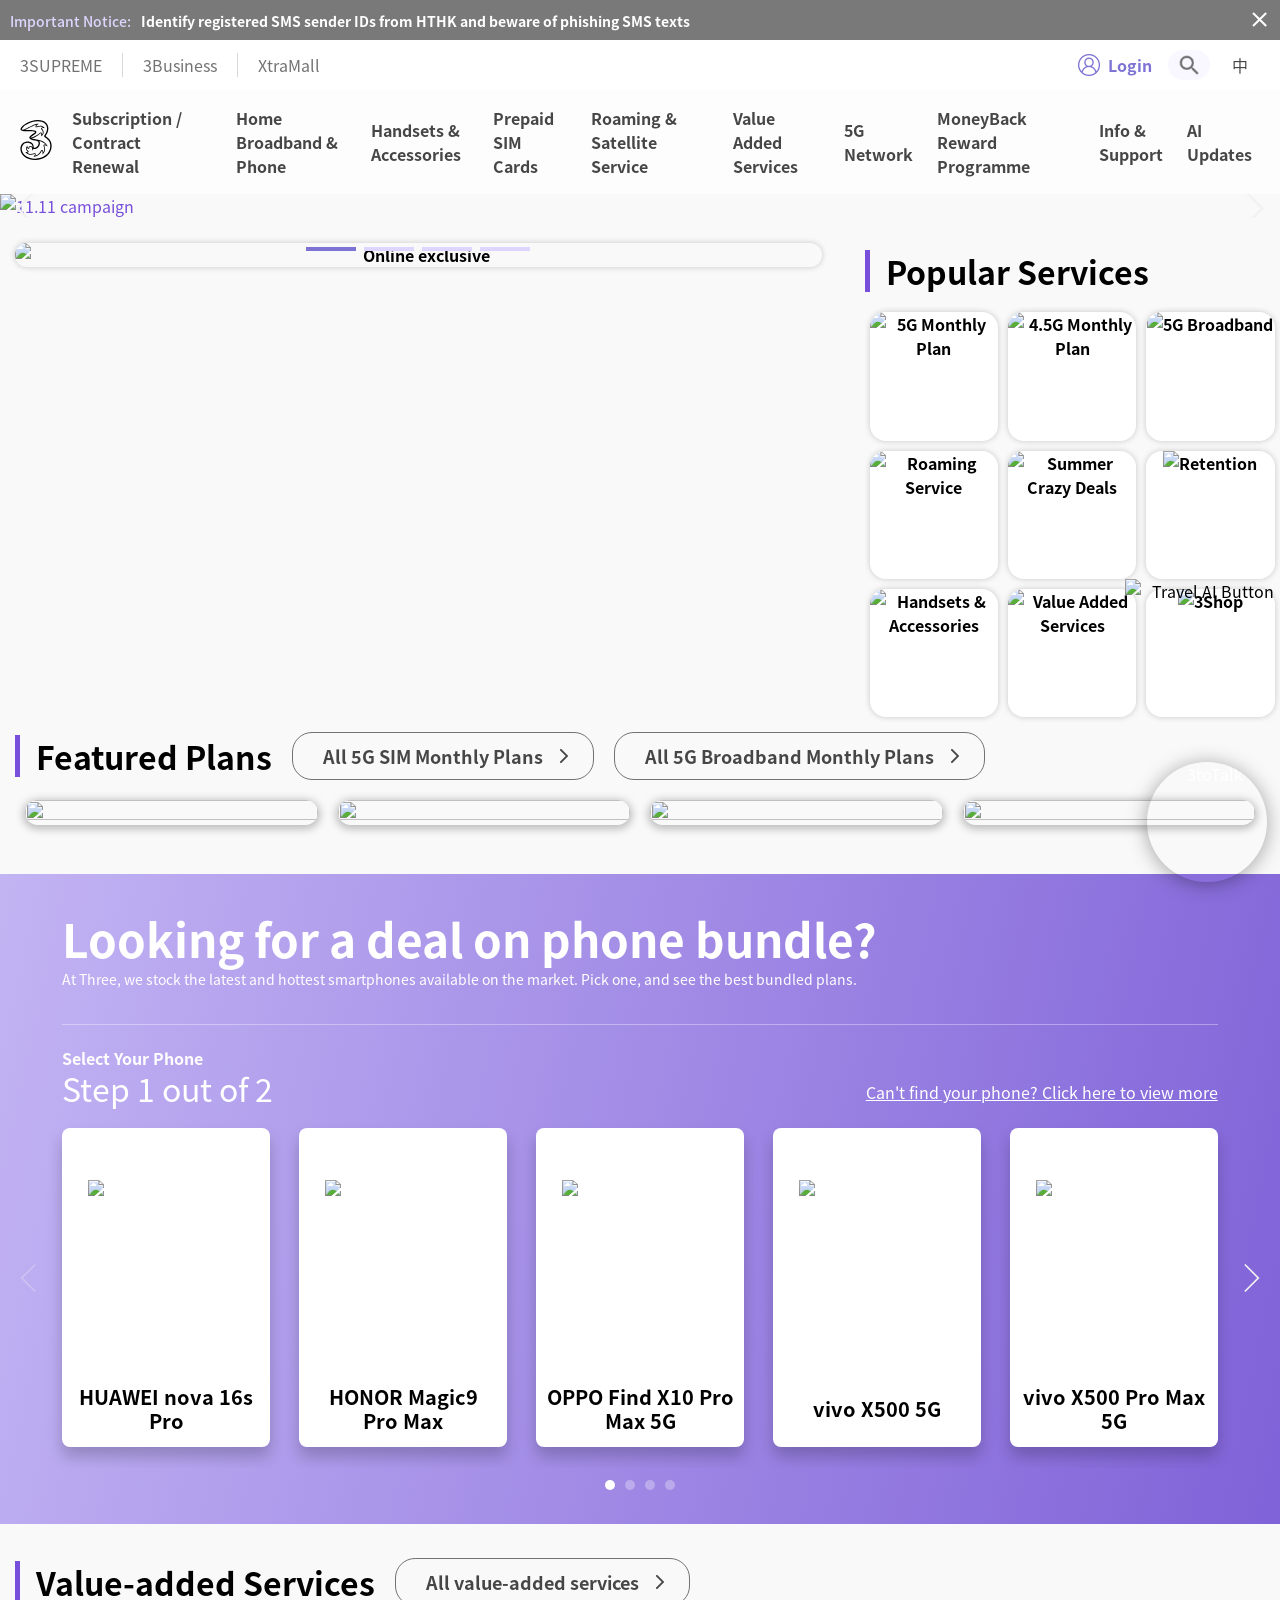
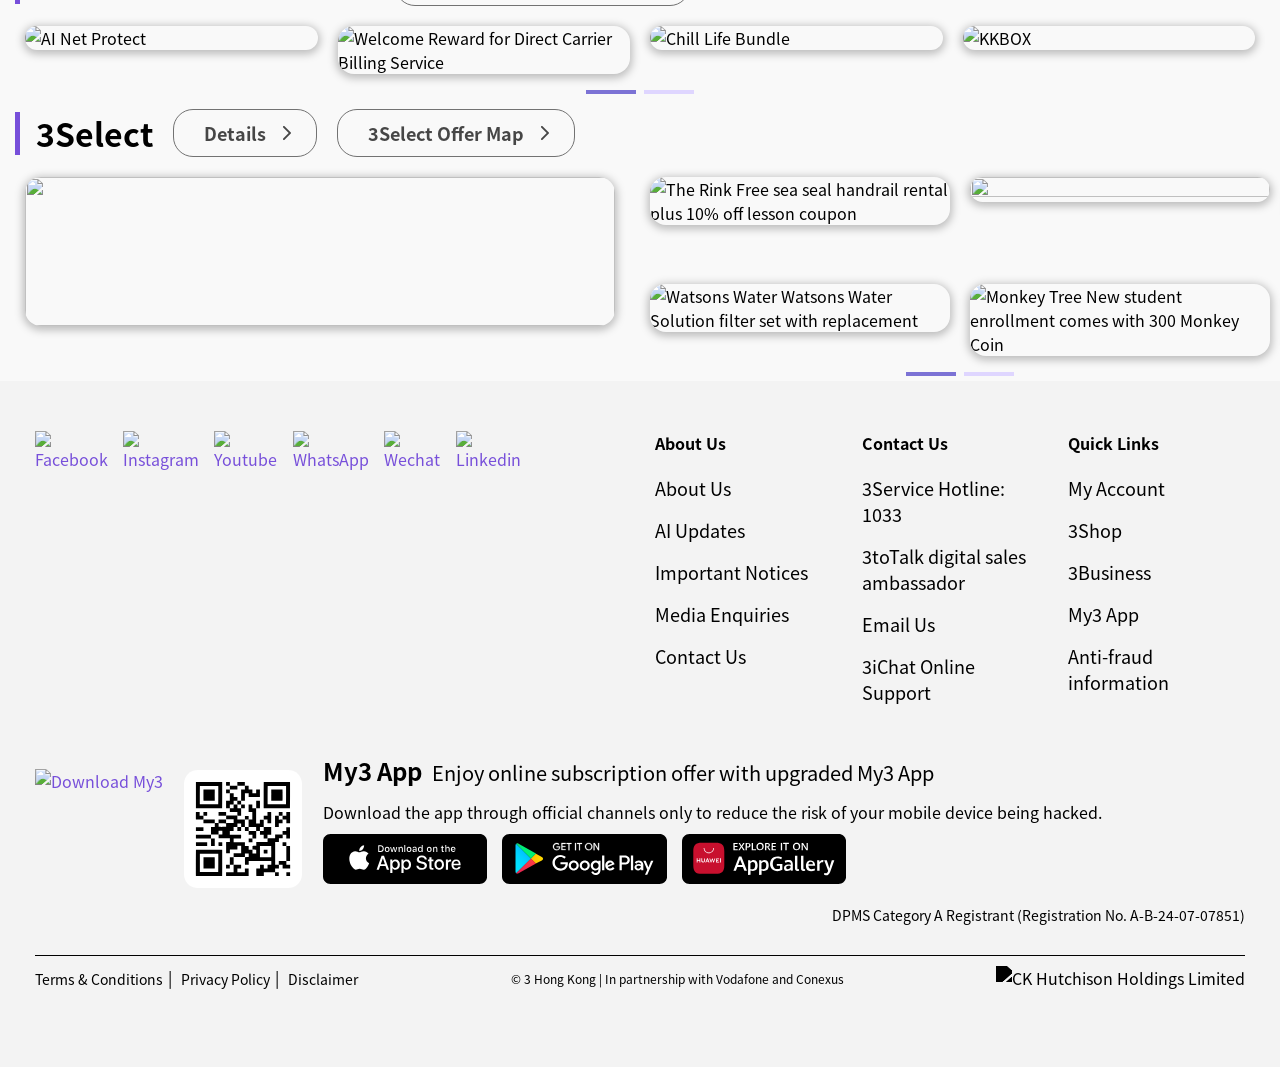
==== commit 071adf4d: "Slow snowfall to ~80% below default fall rate (--snow-fall-speed: 5). Applies to home, home2, and ho" ====
--- a/christmas/home2.html
+++ b/christmas/home2.html
@@ -586,7 +586,7 @@
 
 <link crossorigin  href="/static/css/main.css" rel="stylesheet">
 <link href="/assets/css/home-snowfall-w3bits.css" rel="stylesheet">
-<link href="/assets/css/home-snow-accumulate.css?v=fall50" rel="stylesheet">
+<link href="/assets/css/home-snow-accumulate.css?v=fall80" rel="stylesheet">
 <link href="/assets/css/home-night.css?v=3" rel="stylesheet">
 <script>
 /* SPA routes only match /:lang/home.html — /christmas/index.html is the 404 route. */
--- a/assets/css/home-snow-accumulate.css
+++ b/assets/css/home-snow-accumulate.css
@@ -3,14 +3,14 @@
   --snow-pile-height: 0px;
   --snow-pile-max-vh: 5;
   --snow-fill: 0;
-  /* 1 = W3Bits default; >1 slows fall duration only. 2 = 50% slower. */
-  --snow-fall-speed: 2;
+  /* 1 = W3Bits default; >1 multiplies fall duration. 5 ≈ 80% slower (5× duration). */
+  --snow-fall-speed: 5;
   --snow-sway-px: 26px;
 }
 
 @media (max-width: 768px) {
   :root {
-    --snow-fall-speed: 2;
+    --snow-fall-speed: 5;
     --snow-sway-px: 14px;
   }
 }
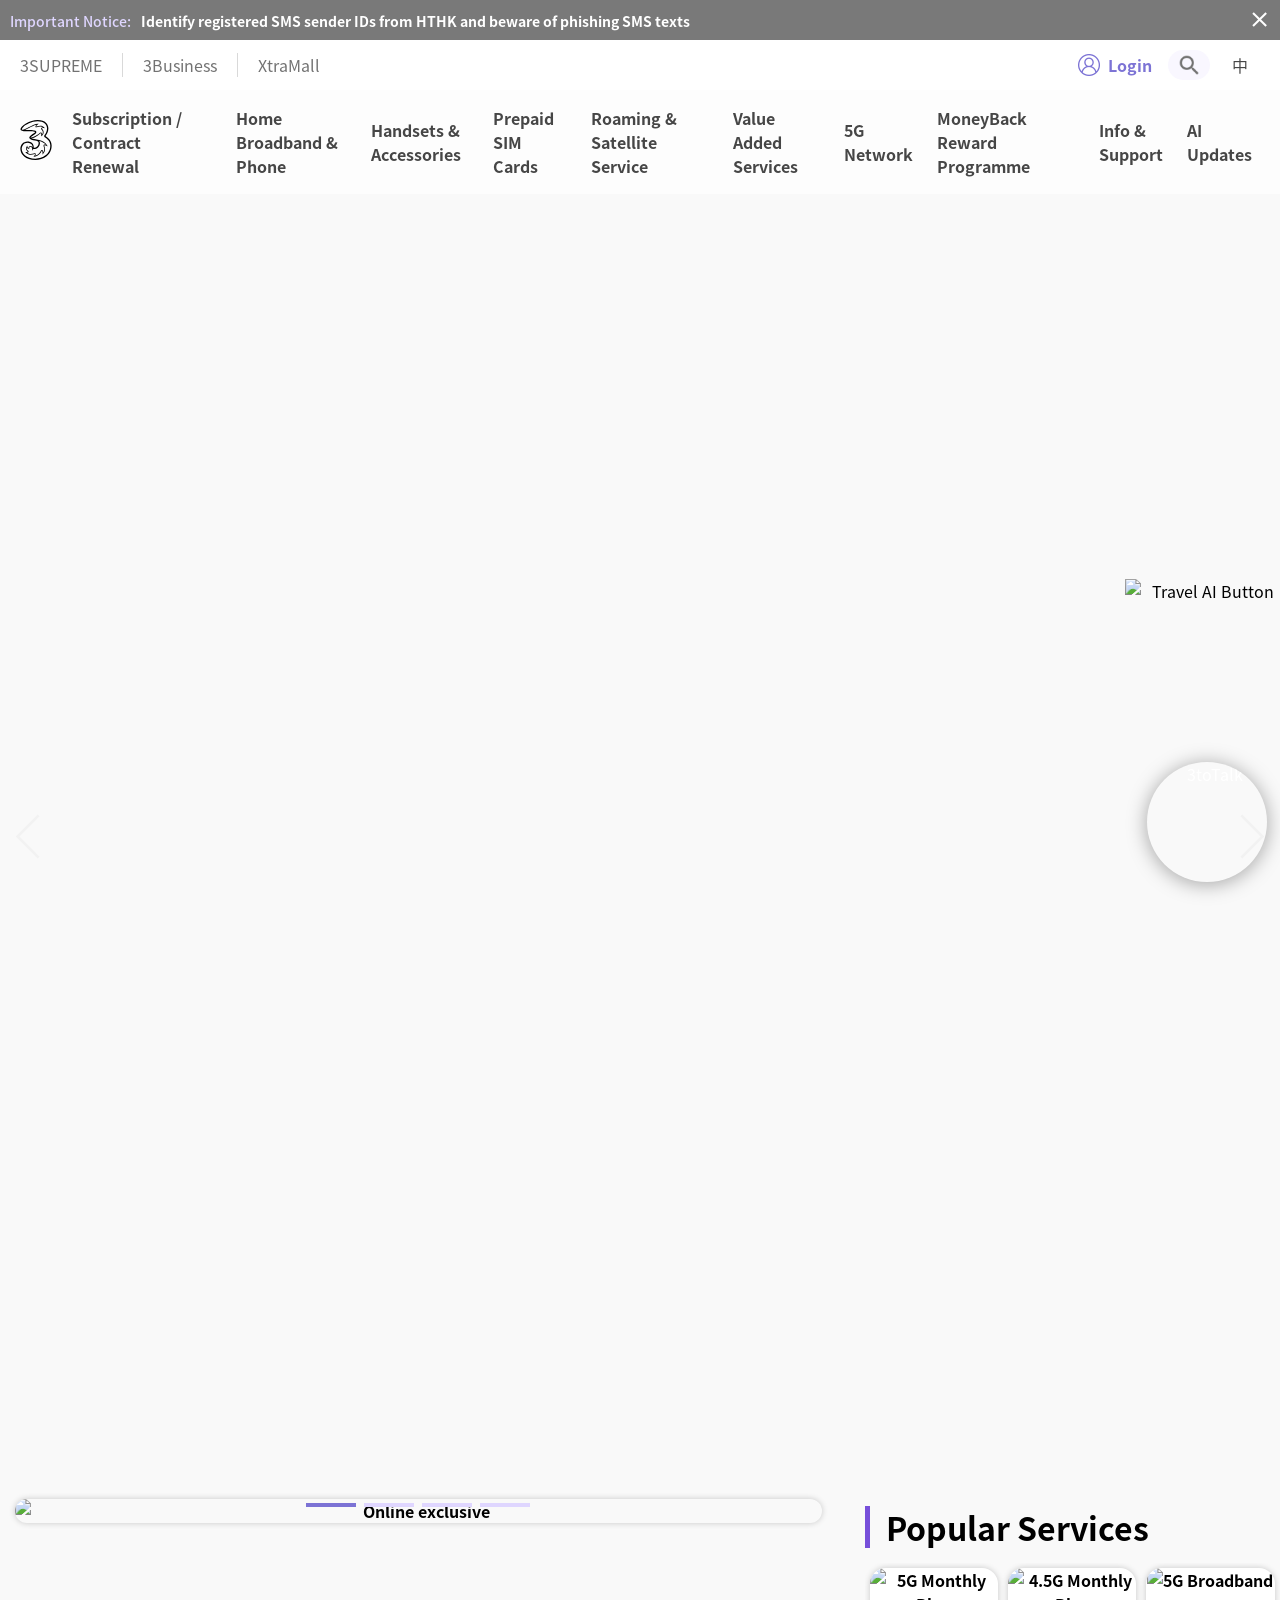
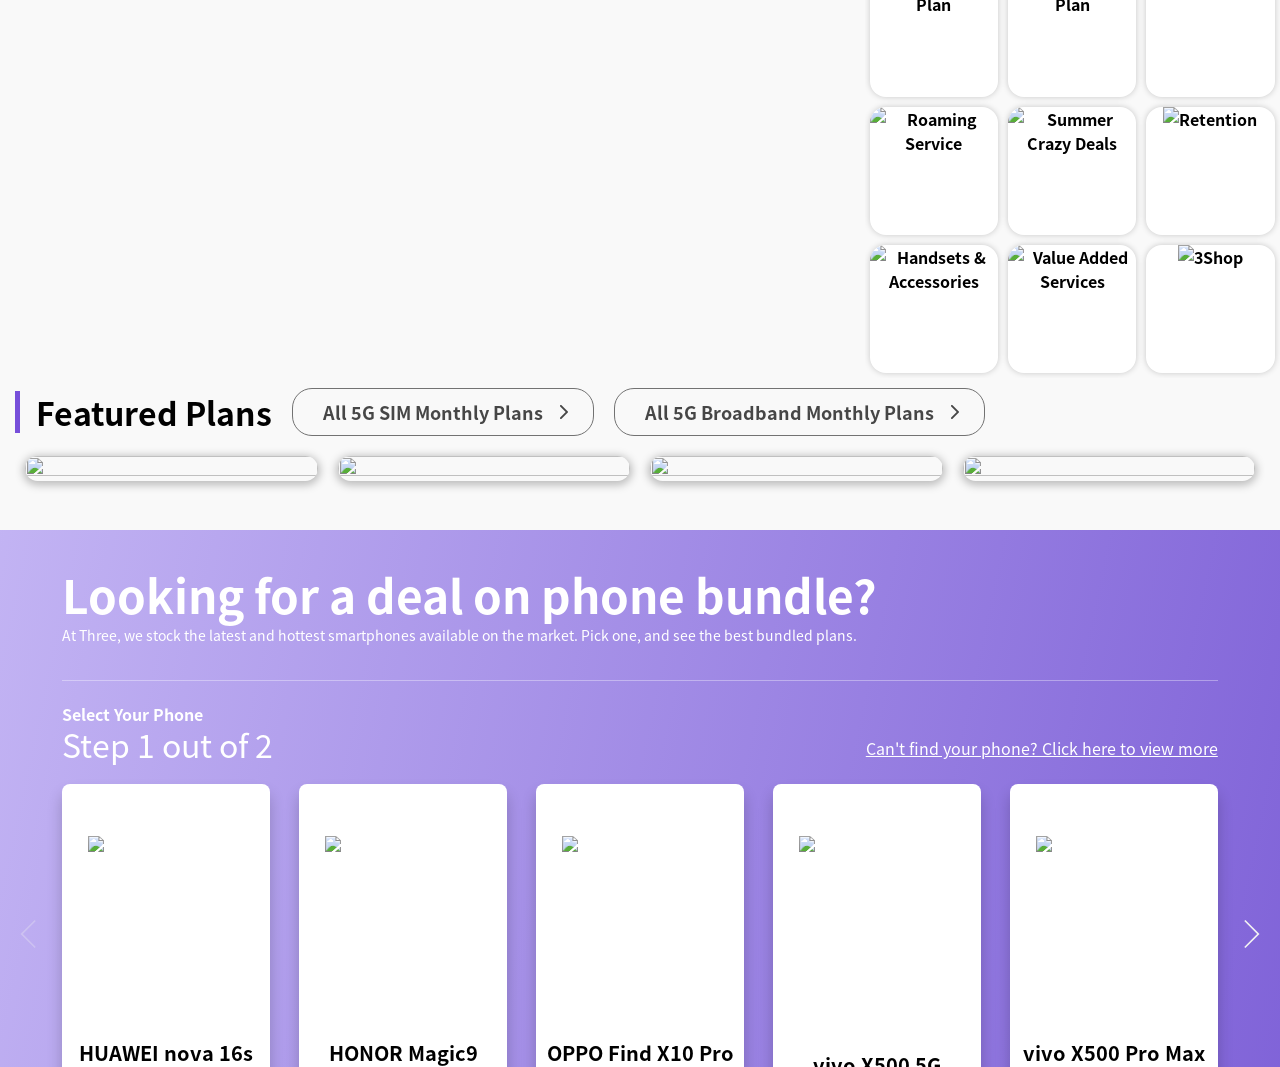
==== commit b0ea6ebb: "Fix slow first snow on load with warm-start animation delays. W3Bits CSS uses up to 19s positive del" ====
--- a/christmas/home2.html
+++ b/christmas/home2.html
@@ -923,7 +923,7 @@
     }
   });
 </script>
-<script src="/assets/js/home-snow-accumulate.js?v=shovel3" defer></script>
+<script src="/assets/js/home-snow-accumulate.js?v=snowwarm1" defer></script>
 
 </body>
 </html>
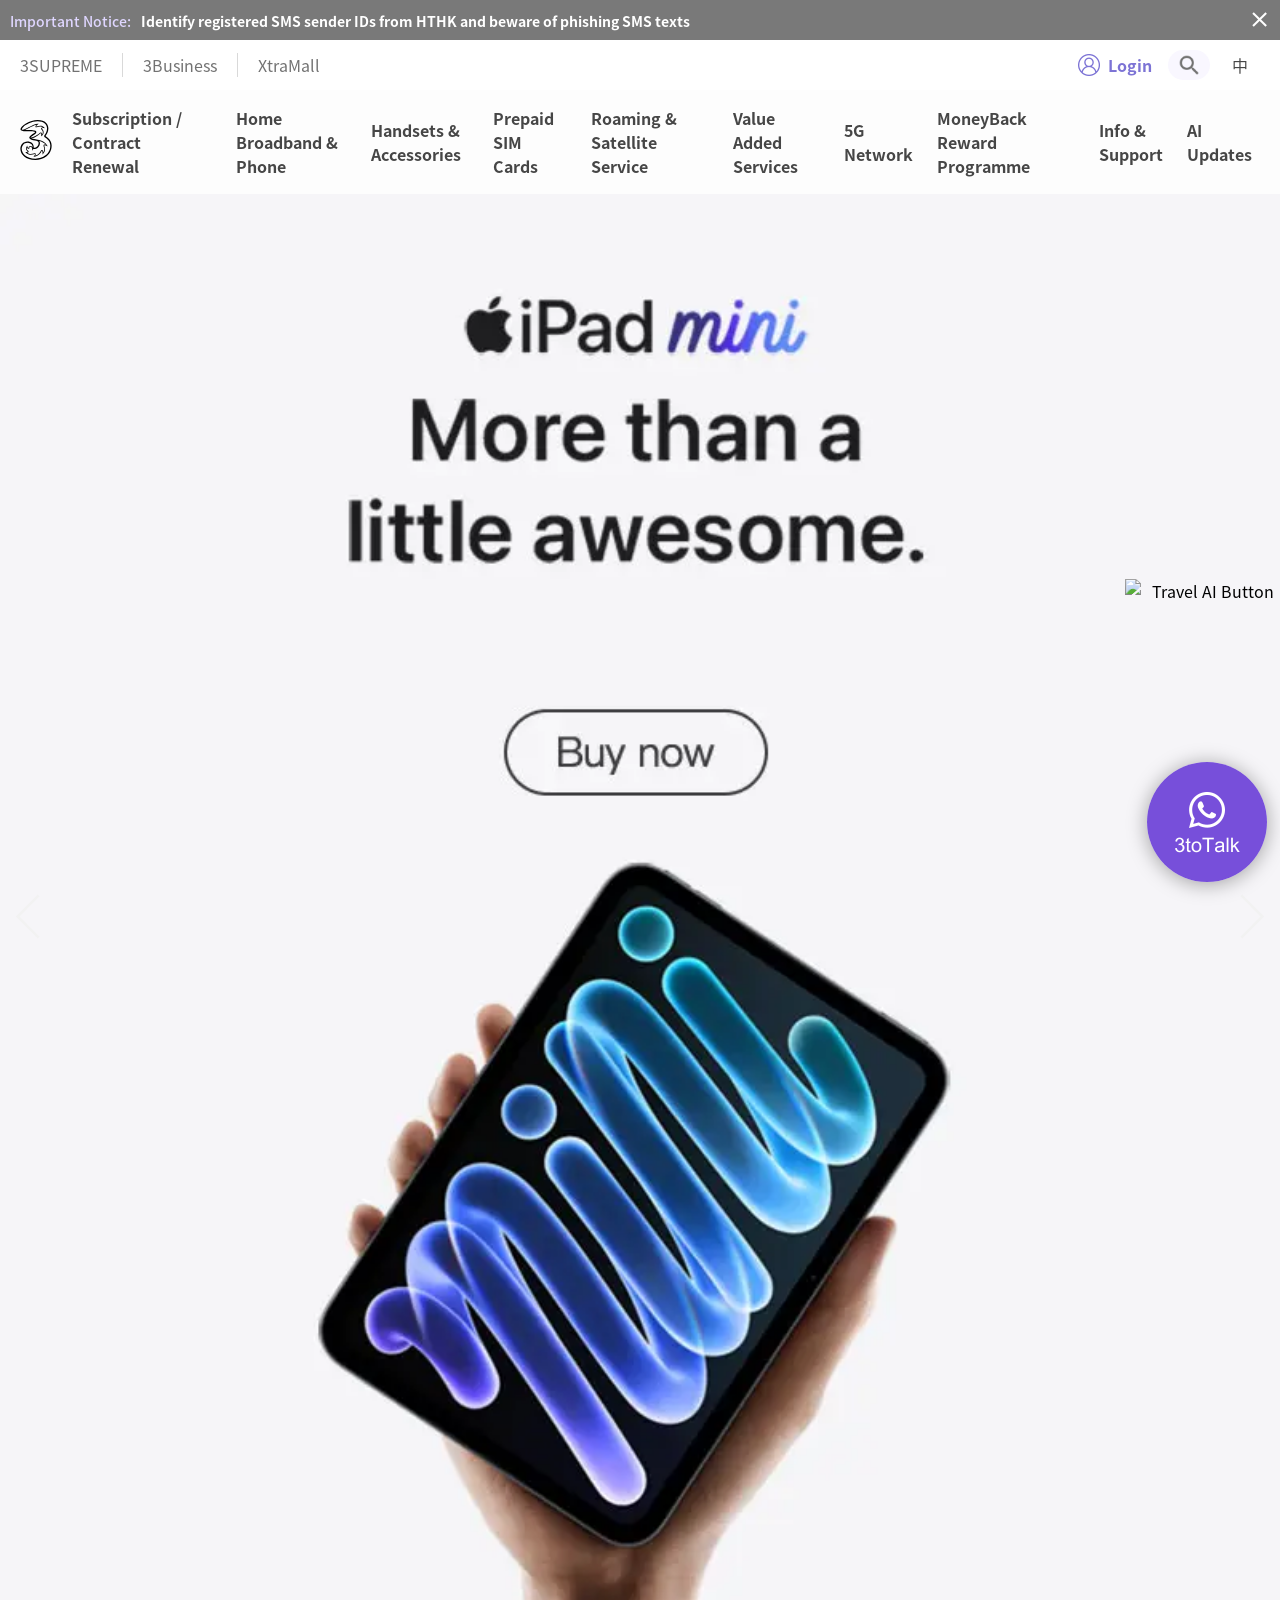
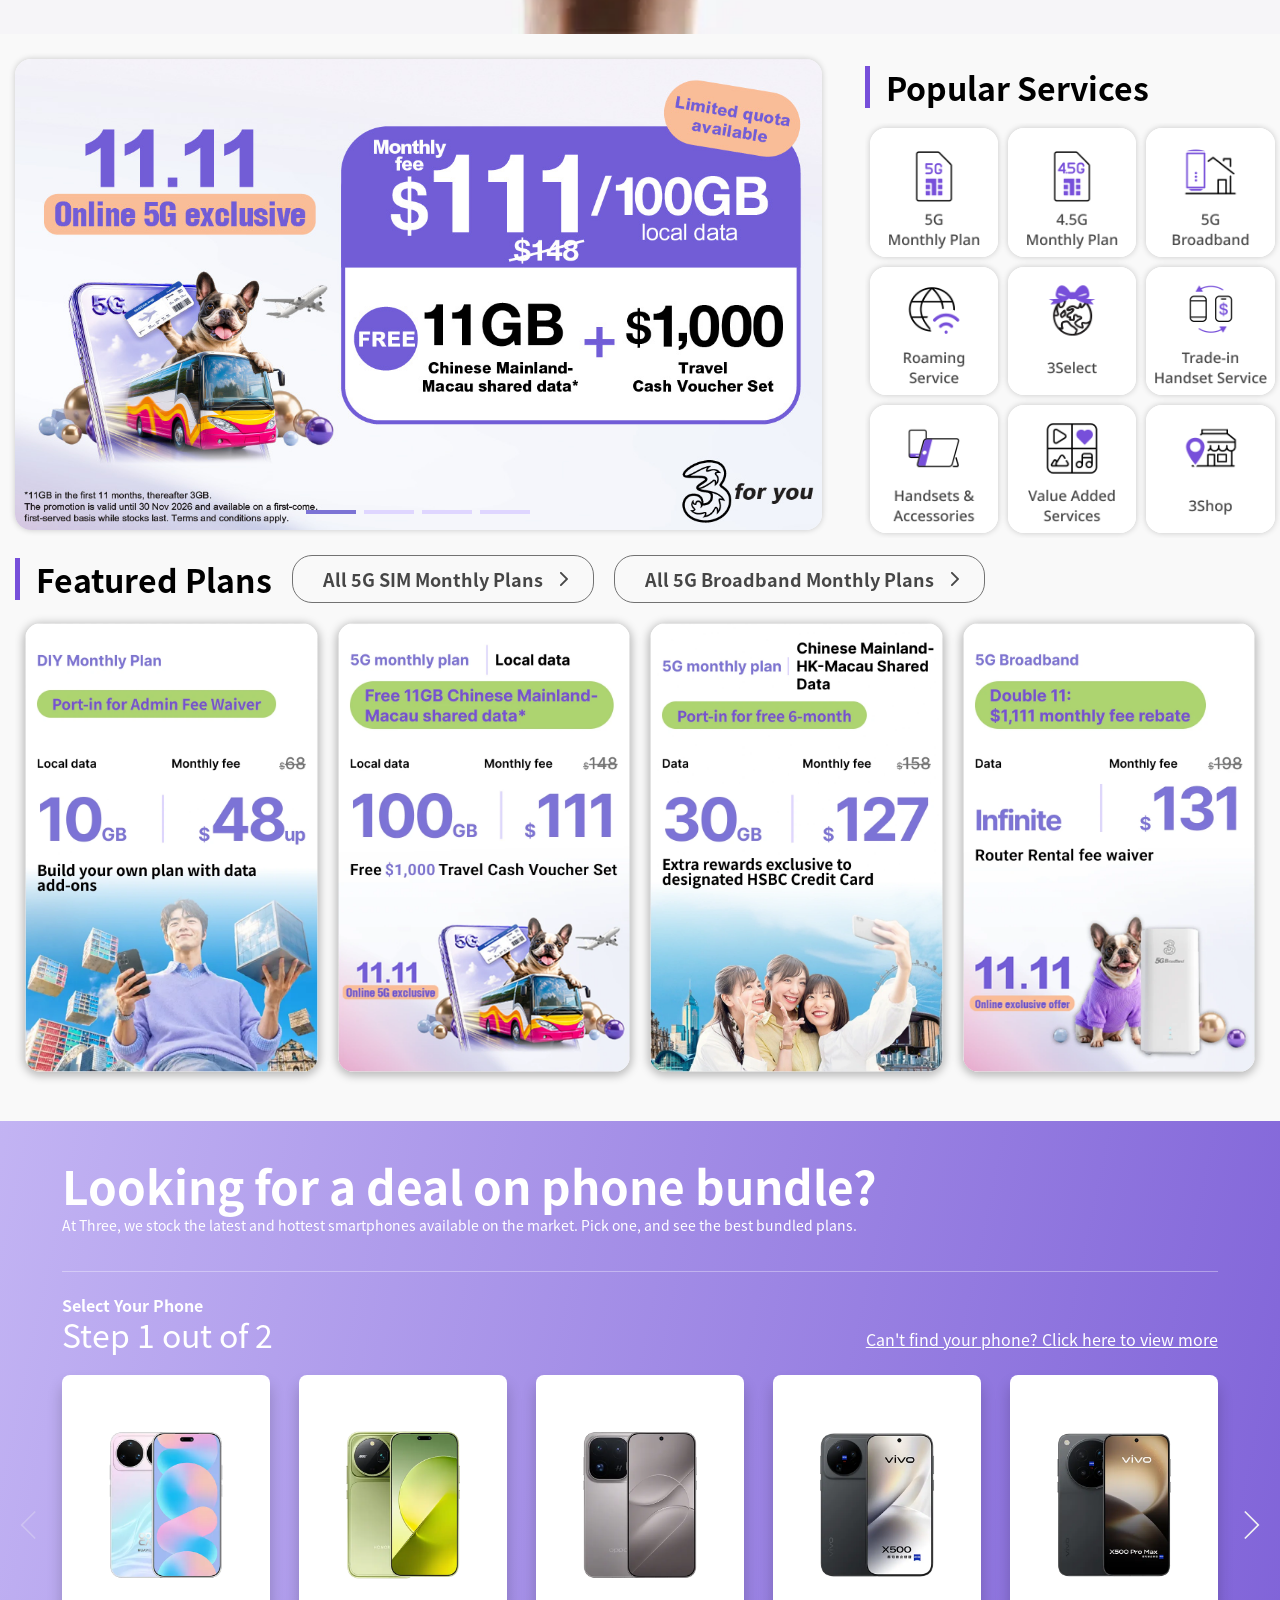
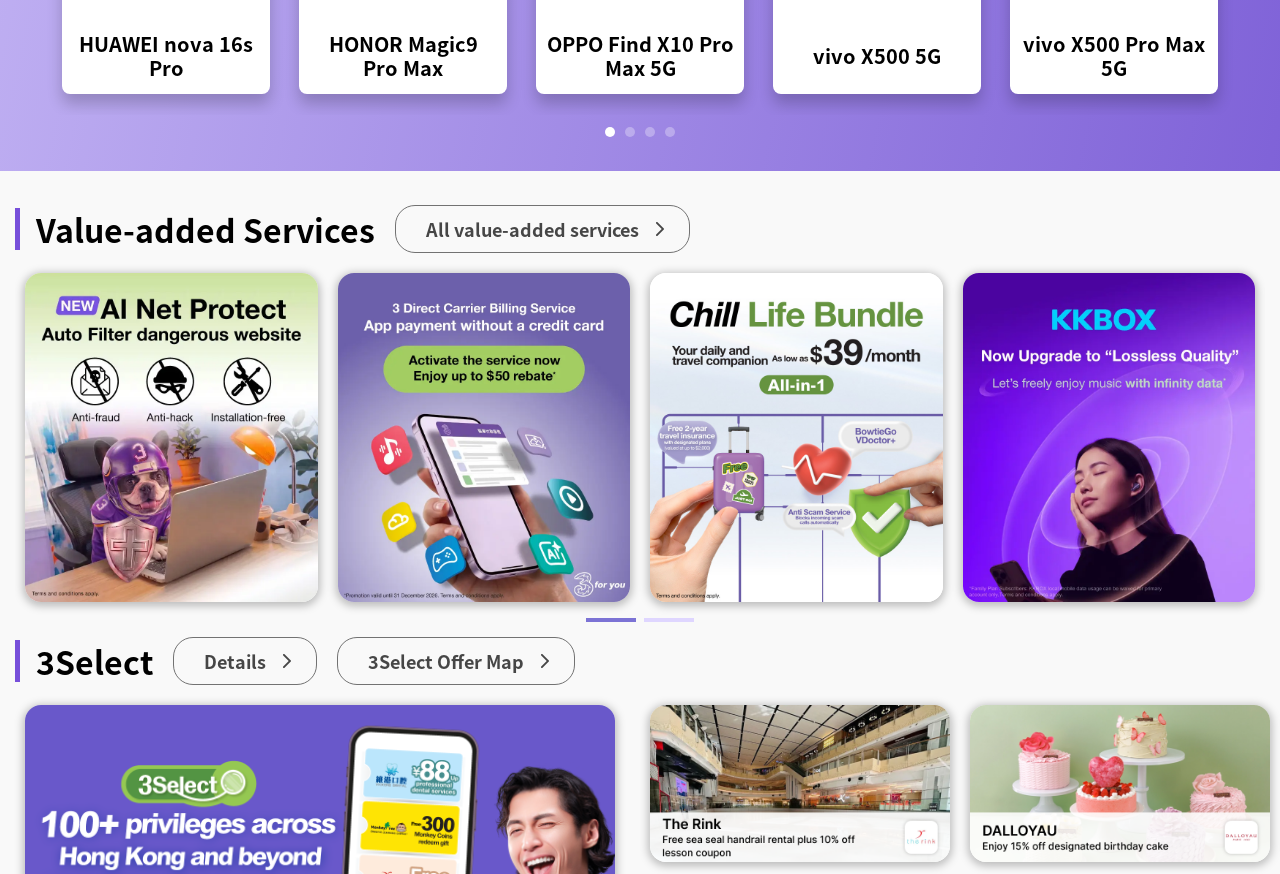
==== commit 87f127af: "Fix Vercel UAT: disable trackers and serve media same-origin. On *.vercel.app and localhost, skip GT" ====
--- a/christmas/home2.html
+++ b/christmas/home2.html
@@ -2,12 +2,19 @@
 <head>
 <base href="/christmas/">
 
+<script>window.__THREE_SNOW_UAT__=/localhost$|127\.0\.0\.1$|\.vercel\.app$/i.test(location.hostname);</script>
+<script src="/assets/js/uat-bootstrap.js"></script>
+
 <!-- Google Tag Manager -->
-<script>(function(w,d,s,l,i){w[l]=w[l]||[];w[l].push({'gtm.start':
+<script>
+if (!window.__THREE_SNOW_UAT__) {
+(function(w,d,s,l,i){w[l]=w[l]||[];w[l].push({'gtm.start':
 new Date().getTime(),event:'gtm.js'});var f=d.getElementsByTagName(s)[0],
 j=d.createElement(s),dl=l!='dataLayer'?'&l='+l:'';j.async=true;j.src=
 'https://www.googletagmanager.com/gtm.js?id='+i+dl;f.parentNode.insertBefore(j,f);
-})(window,document,'script','dataLayer','GTM-KMR63XJV');</script>
+})(window,document,'script','dataLayer','GTM-KMR63XJV');
+}
+</script>
 <!-- End Google Tag Manager -->
 
 <meta charset="UTF-8">
@@ -38,22 +45,30 @@
 <!-- <link rel="stylesheet" href="/assets/css/en.css"> --> 
 
 <!-- Google tag (gtag.js) -->
-<script async src="https://www.googletagmanager.com/gtag/js?id=G-T8FV8XR2CG"></script>
 <script>
+if (!window.__THREE_SNOW_UAT__) {
+  (function () {
+    var s = document.createElement('script');
+    s.async = true;
+    s.src = 'https://www.googletagmanager.com/gtag/js?id=G-T8FV8XR2CG';
+    document.head.appendChild(s);
+  })();
   window.dataLayer = window.dataLayer || [];
   function gtag(){dataLayer.push(arguments);}
   gtag('js', new Date());
-
   gtag('config', 'G-T8FV8XR2CG');
+}
 </script>
 
 <!-- Microsoft Clarity tracking code -->
 <script type="text/javascript">
+if (!window.__THREE_SNOW_UAT__) {
 (function(c,l,a,r,i,t,y){
 c[a]=c[a]||function(){(c[a].q=c[a].q||[]).push(arguments)};
 t=l.createElement(r);t.async=1;t.src="https://www.clarity.ms/tag/"+i;
 y=l.getElementsByTagName(r)[0];y.parentNode.insertBefore(t,y);
 })(window, document, "clarity", "script", "td3sk37dtx");
+}
 </script>
 <!-- Microsoft Clarity tracking code -->
 
@@ -70,12 +85,12 @@
 	"url": "https://www.three.com.hk/",
 	"logo": {
 	"@type": "ImageObject",
-	"url": "https://www.three.com.hk/assets/images/3_logo.svg",
+	"url": "/assets/images/3_logo.svg",
 	"width": 512,
 	"height": 512,
 	"caption": "3 Hong Kong Logo"
 	},
-	"image": "https://www.three.com.hk/assets/images/3_logo.svg",
+	"image": "/assets/images/3_logo.svg",
 	"description": "3 Hong Kong is a leading mobile telecommunications operator in Hong Kong providing 5G mobile services, broadband, and digital solutions.",
 	"telephone": "+852-1033",
 	"email": "cs.mobile@three.com.hk",
@@ -150,6 +165,7 @@
 
 <!-- Meta Pixel Code -->
 <script>
+if (!window.__THREE_SNOW_UAT__) {
 !function(f,b,e,v,n,t,s)
 {if(f.fbq)return;n=f.fbq=function(){n.callMethod?
 n.callMethod.apply(n,arguments):n.queue.push(arguments)};
@@ -160,18 +176,22 @@
 'https://connect.facebook.net/en_US/fbevents.js');
 fbq('init', '1456015915930587');
 fbq('track', 'PageView');
+}
 </script>
 <noscript><img height="1" width="1" style="display:none"
 src="https://www.facebook.com/tr?id=1456015915930587&ev=PageView&noscript=1"
 /></noscript>
 <!-- End Meta Pixel Code -->
 
-<script type="module" src="https://ra.three.com.hk/analytics/static/tracker.umd.cjs"></script>
 <script type="module">
-  Tracker(
-    "https://ra.three.com.hk/analytics/",
-    "dc795b6e8851475c9cde13620efe180e"
-  );
+if (!window.__THREE_SNOW_UAT__) {
+  import("https://ra.three.com.hk/analytics/static/tracker.umd.cjs").then(function () {
+    Tracker(
+      "https://ra.three.com.hk/analytics/",
+      "dc795b6e8851475c9cde13620efe180e"
+    );
+  });
+}
 </script>
 
 <script>
@@ -667,15 +687,15 @@
     const buttonConfig = {
       left: {
         url,
-        img: "https://www.three.com.hk/assets/images/dog-left.png",
+        img: "/assets/images/dog-left.png",
         message:
-          "https://www.three.com.hk/assets/images/message-left-en.png",
+          "/assets/images/message-left-en.png",
       },
       center: {
         url,
-        img: "https://www.three.com.hk/assets/images/dog-center.png",
+        img: "/assets/images/dog-center.png",
         message:
-          "https://www.three.com.hk/assets/images/message-center-en.png",
+          "/assets/images/message-center-en.png",
       },
     };
 
